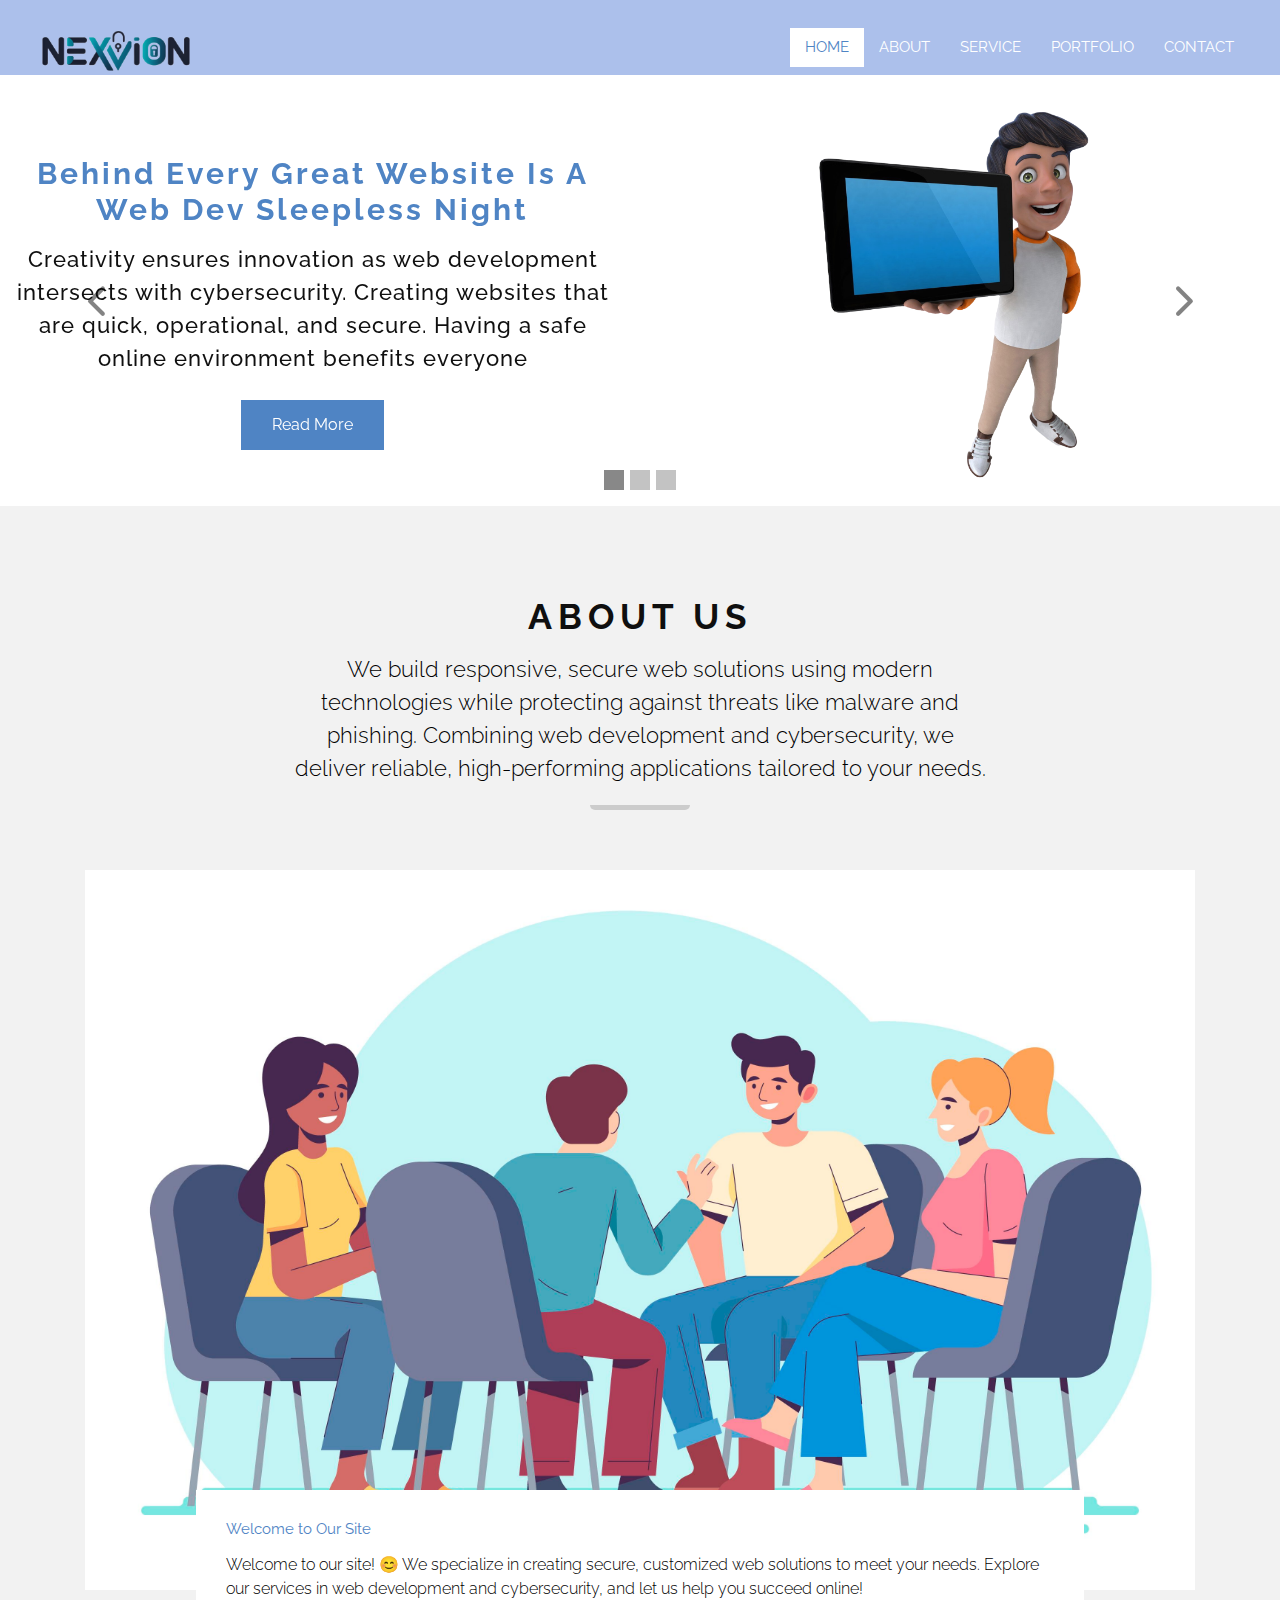
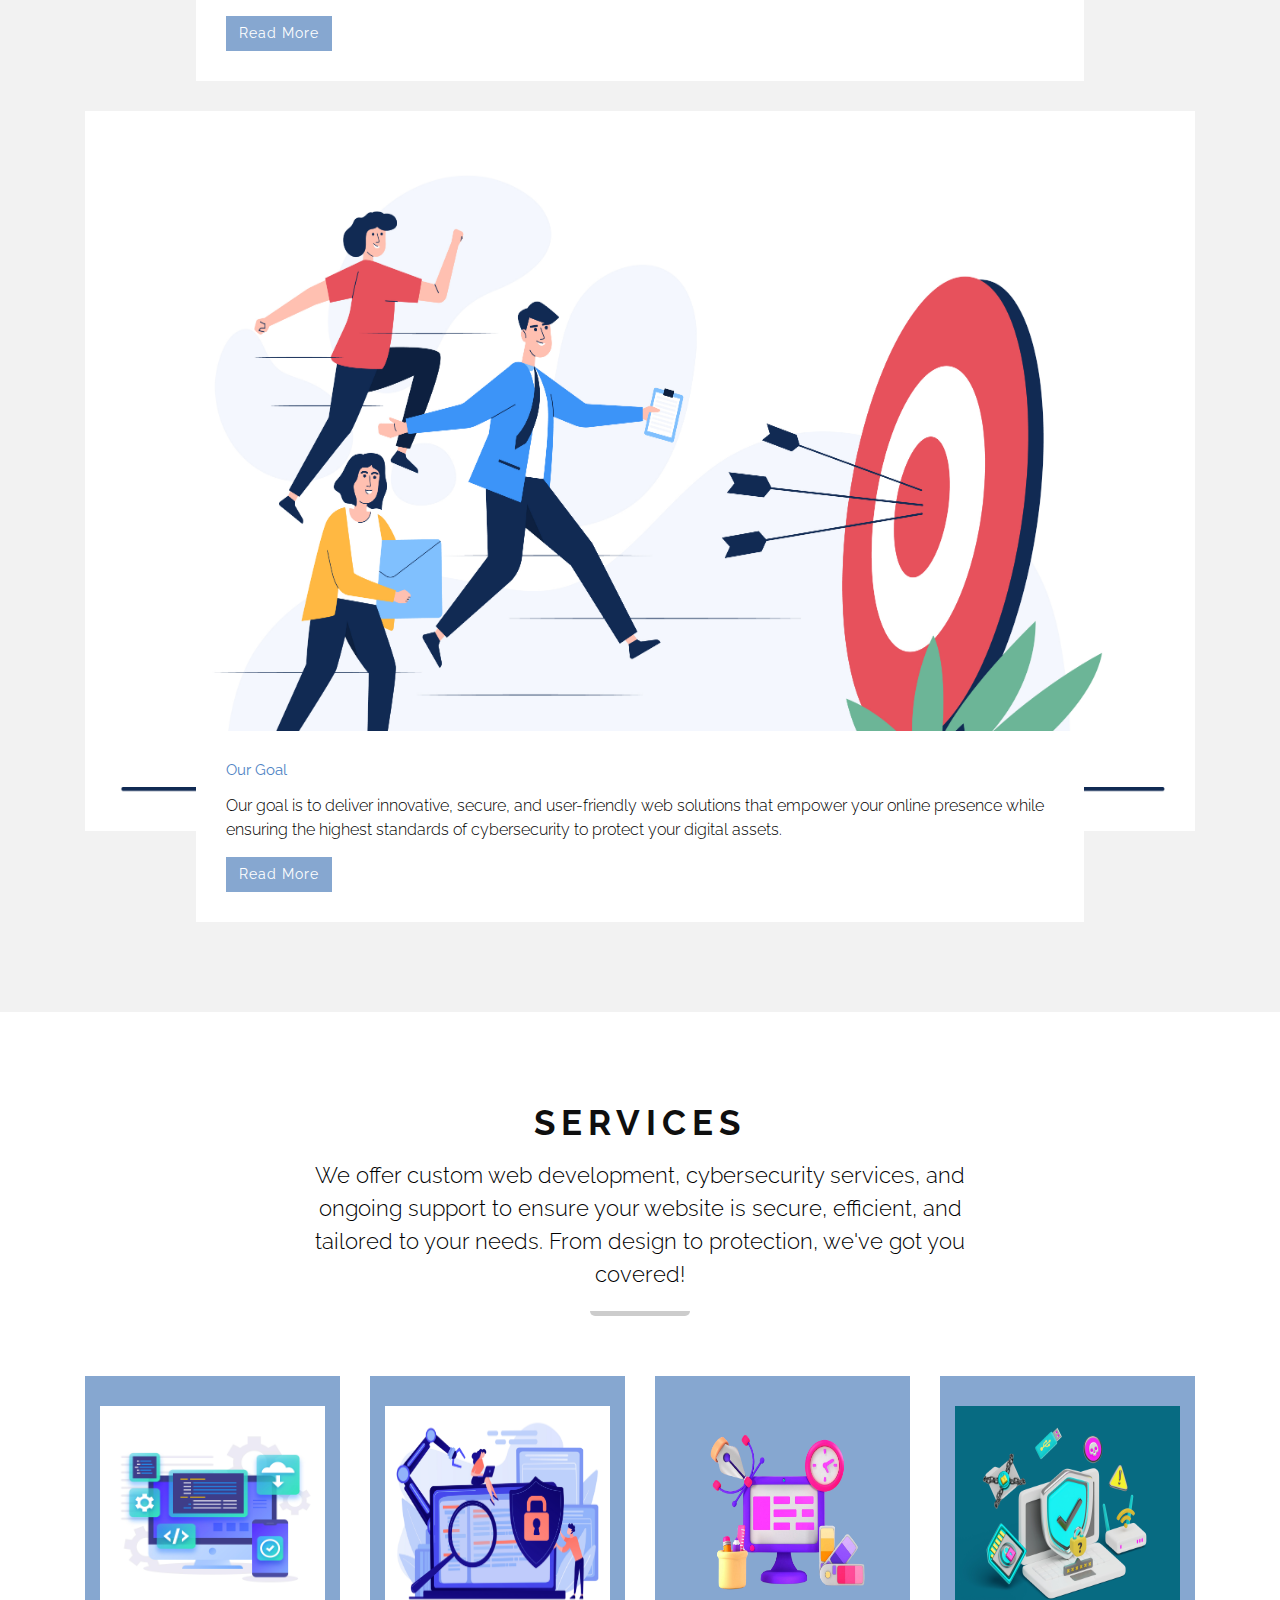
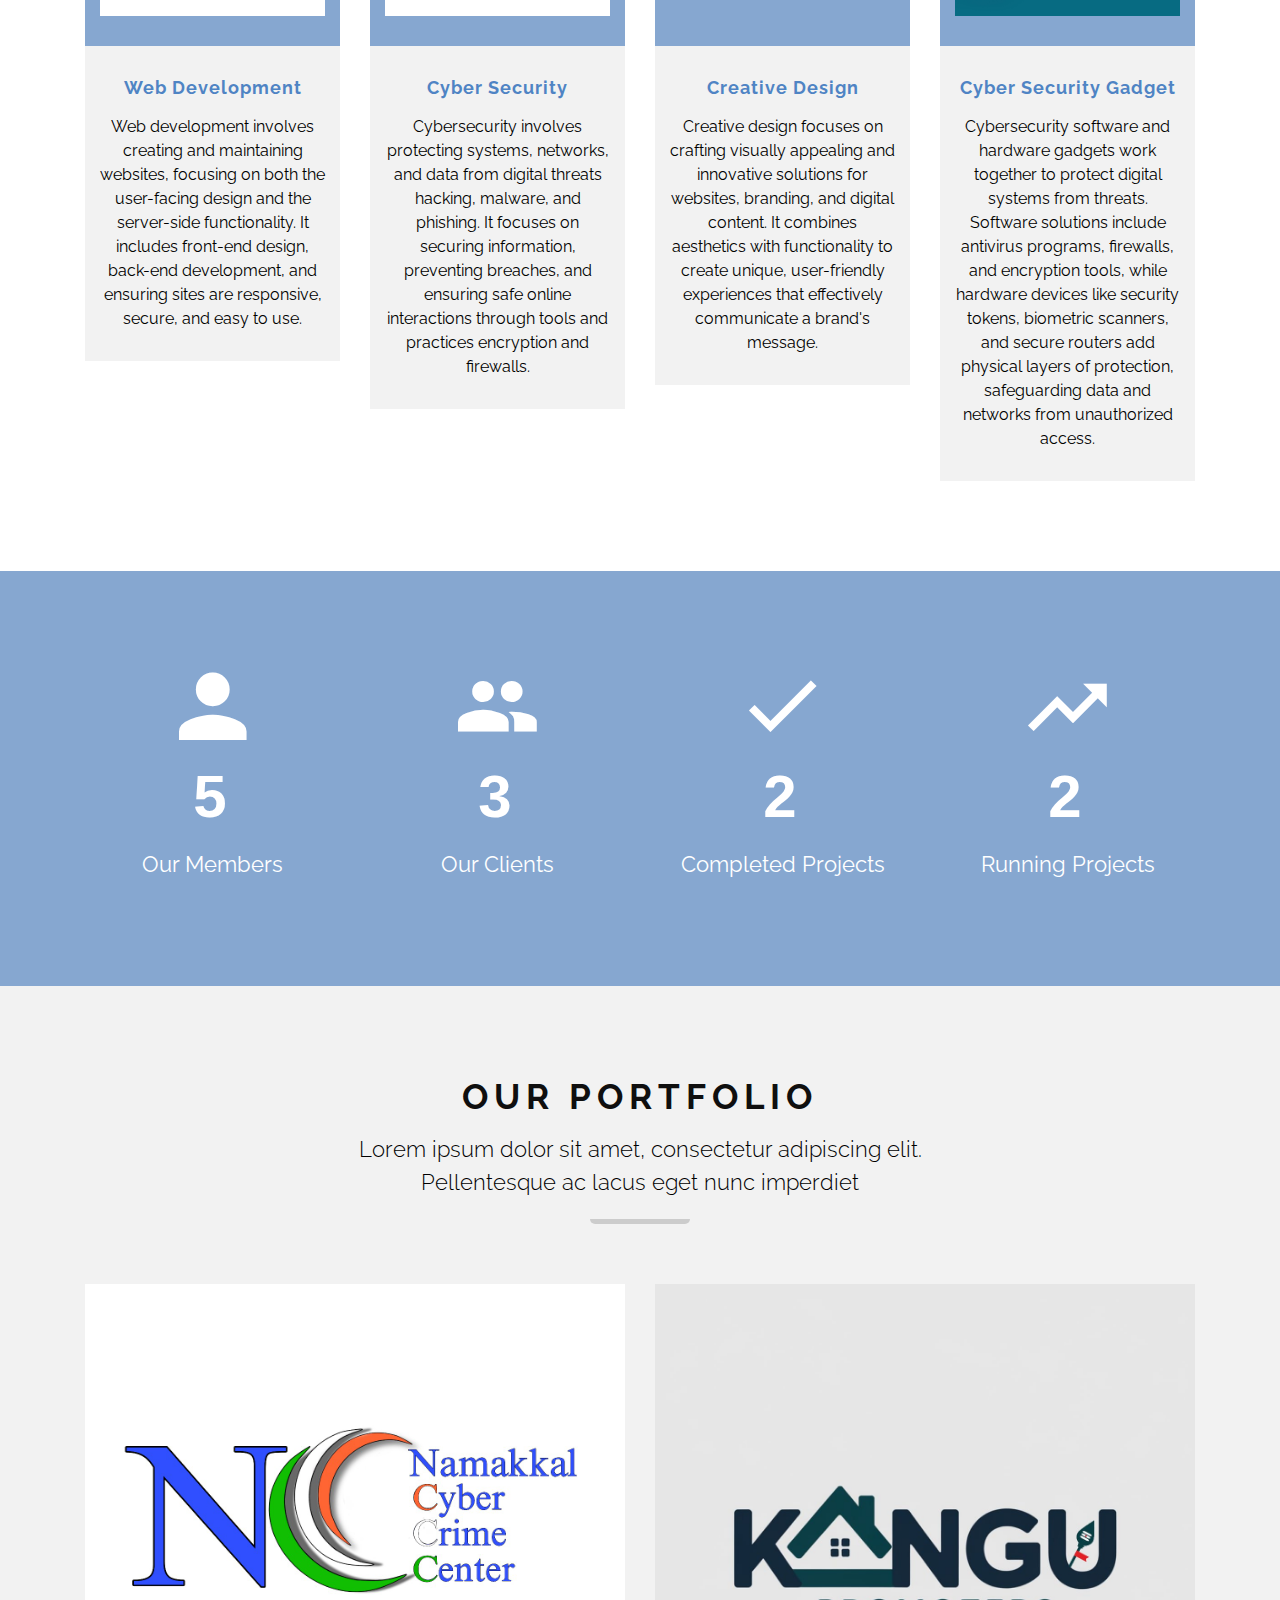
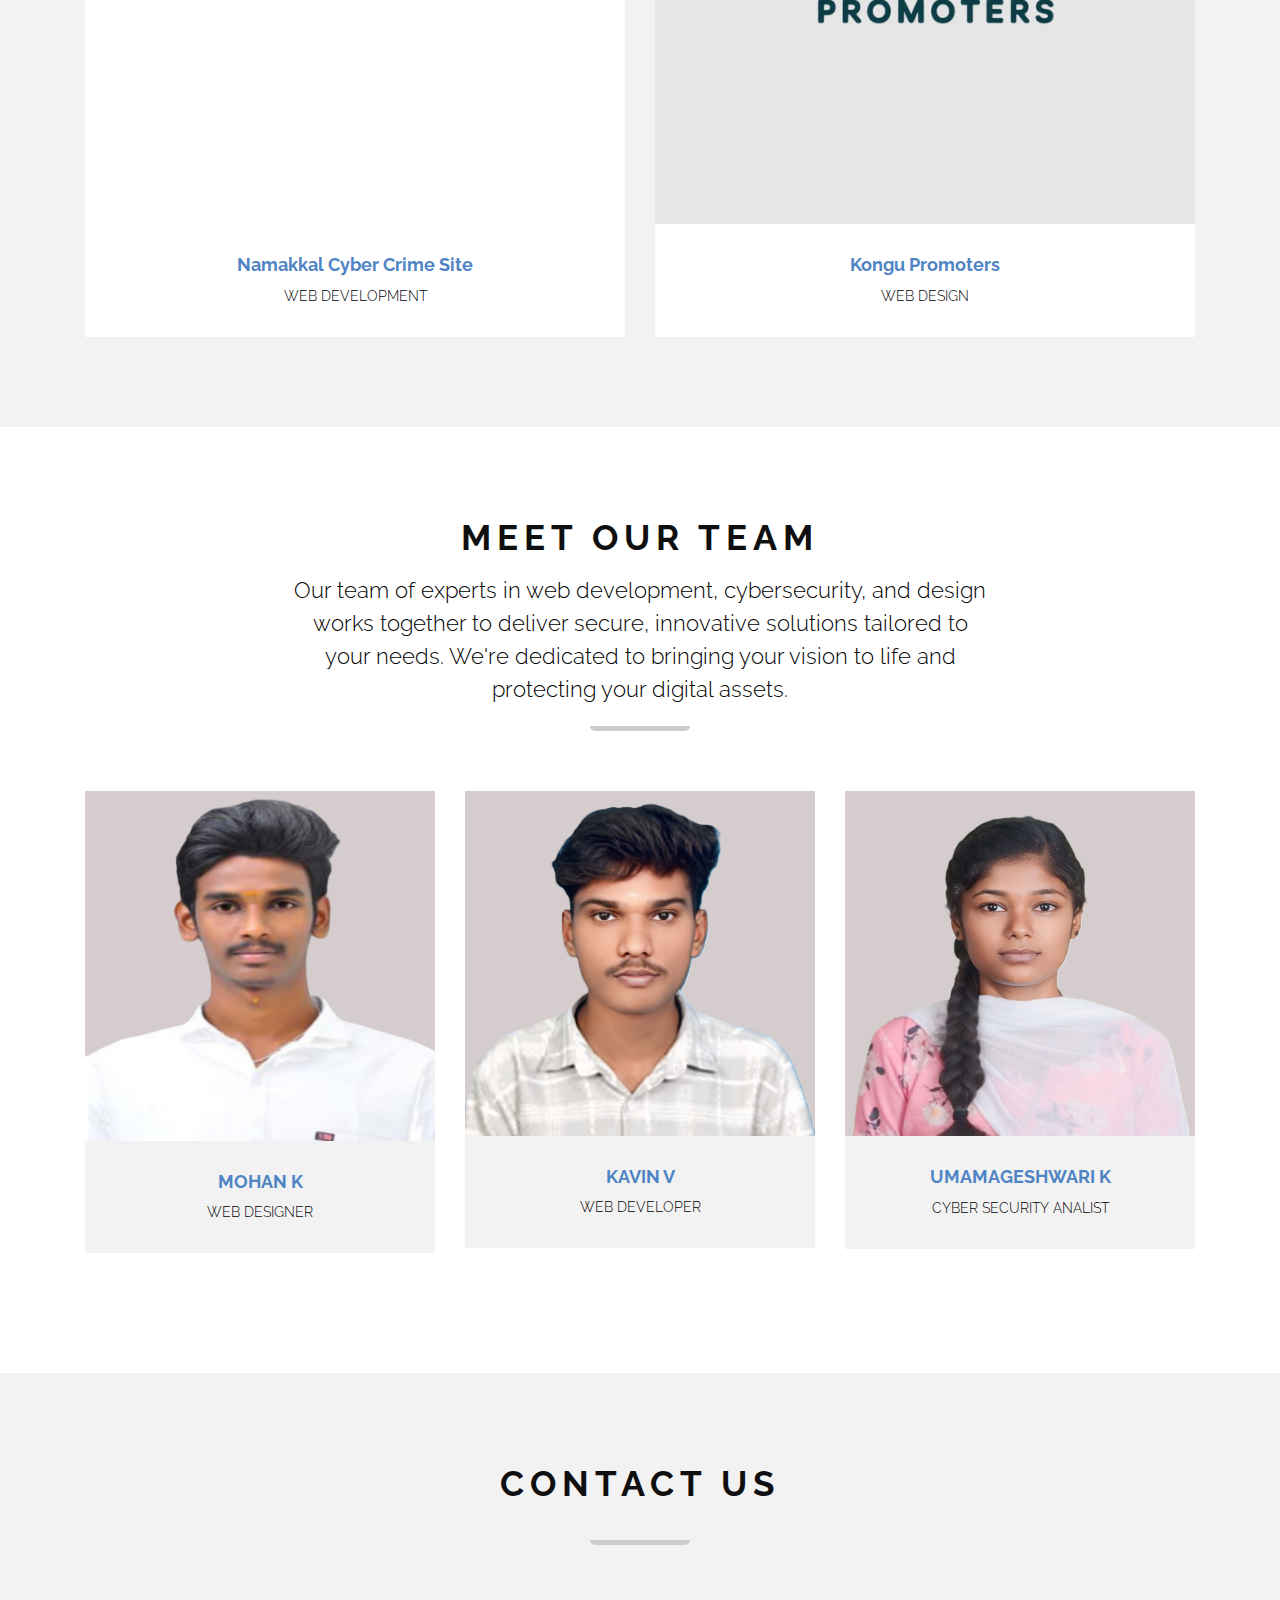
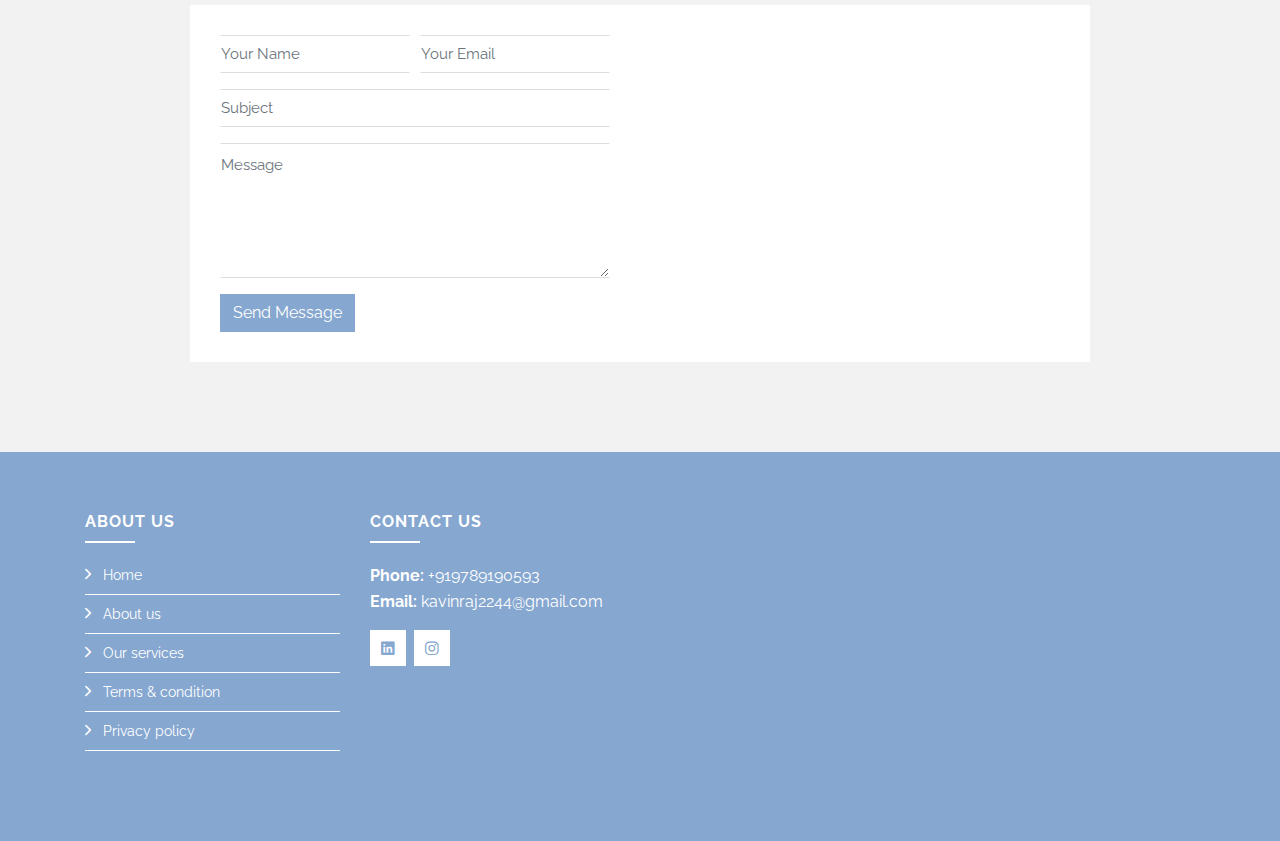
==== index.html @ dcb2911b "nexvion" ====
<!DOCTYPE html>
<html lang="en">
    <head>
        <meta charset="utf-8">
        <title>Nexvion company website</title>
        <meta content="width=device-width, initial-scale=1.0" name="viewport">
        <meta content="Nexvion company website" name="keywords">
        <meta content="Nexvion company website" name="description">

        <!-- Favicon -->
        <link href="img/web img1.png" rel="icon">

        <!-- Google Font -->
        <link href="https://fonts.googleapis.com/css?family=Raleway:200,300,400,500,600,700,800,900&display=swap" rel="stylesheet"> 

        <!-- Libraries CSS -->
        <link href="lib/bootstrap/css/bootstrap.min.css" rel="stylesheet">
        <link href="lib/ionicons/css/ionicons.min.css" rel="stylesheet">
        <link href="lib/owlcarousel/assets/owl.carousel.min.css" rel="stylesheet">
        <link href="lib/lightbox/css/lightbox.min.css" rel="stylesheet">

        <!-- Main Stylesheet -->
        <link href="css/style.css" rel="stylesheet">
    </head>

    <body>
        <!-- Nav Start -->
        <div id="nav">
            <div class="container-fluid">
                <nav class="navbar navbar-expand-md bg-navbar-dark">
                    <a href="index.html" class="navbar-brand">
                        <img src="./img/Nexvion logo (2).png" alt="Logo">
                    </a>
                    <button type="button" class="navbar-toggler" data-toggle="collapse" data-target="#navbarCollapse">
                        <span class="navbar-toggler-icon"></span>
                    </button>

                    <div class="collapse navbar-collapse justify-content-between" id="navbarCollapse">
                        <div class="navbar-nav ml-auto">
                            <a href="index.html" class="nav-item nav-link active">Home</a>
                            <a href="about.html" class="nav-item nav-link">About</a>
                            <a href="service.html" class="nav-item nav-link">Service</a>
                            <a href="portfolio.html" class="nav-item nav-link">Portfolio</a>
                            <!-- <a href="pricing.html" class="nav-item nav-link">Pricing</a> -->
                            <!-- <div class="nav-item dropdown">
                                <a href="#" class="nav-link dropdown-toggle" data-toggle="dropdown">Pages</a>
                                <div class="dropdown-menu">
                                    <a href="skill.html" class="dropdown-item">Skills</a>
                                    <a href="team.html" class="dropdown-item">Team Members</a>
                                    <a href="review.html" class="dropdown-item">Reviews</a>
                                    <a href="client.html" class="dropdown-item">Clients</a>
                                    <a href="single.html" class="dropdown-item">Single Page</a>
                                </div>
                            </div> -->
                            <a href="contact.html" class="nav-item nav-link">Contact</a>
                        </div>
                    </div>
                </nav>
            </div>
        </div>
        <!-- Nav End -->

        <!-- Header Start-->
        <div class="header">
            <div id="header-slider" class="carousel slide" data-ride="carousel">
                <!-- Indicators -->
                <ul class="carousel-indicators">
                    <li data-target="#header-slider" data-slide-to="0" class="active"></li>
                    <li data-target="#header-slider" data-slide-to="1"></li>
                    <li data-target="#header-slider" data-slide-to="2"></li>
                </ul>

                <div class="carousel-inner">
                    <div class="carousel-item active">
                        <div class="row align-items-center">
                            <div class="col-md-6">
                                <div class="carousel-content">
                                    <h2>Behind every great website is a web dev sleepless night</h2>
                                    <p>
                                        Creativity ensures innovation as web development intersects with cybersecurity. Creating websites that are quick, operational, and secure. Having a safe online environment benefits everyone</p>
                                    <a class="btn" href="">Read More</a>
                                </div>
                            </div>
                            <div class="col-md-6">
                                <div class="carousel-img">
                                    <img src="img/fun-3d-cartoon-asian-teenager.png" width="52%" alt="Image">
                                </div>
                            </div>
                        </div>   
                    </div>
                    <div class="carousel-item">
                        <div class="row align-items-center">
                            <div class="col-md-6">
                                <div class="carousel-content">
                                    <h2>Every click is a choice—make it a secure one.</h2>
                                    <p>Your shield in the digital realm is cybersecurity. Ensuring the security of data, privacy, and peace of mind. Keep clever, remain protected, stay safe.</p>
                                    <a class="btn" href="">Read More</a>
                                </div>
                            </div>
                            <div class="col-md-6">
                                <div class="carousel-img">
                                    <img src="img/businessman.png" alt="Image">
                                </div>
                            </div>
                        </div>   
                    </div>
                    <div class="carousel-item">
                        <div class="row align-items-center">
                            <div class="col-md-6">
                                <div class="carousel-content">
                                    <h2>In the tech universe, hardware is the canvas, software is the art.</h2>
                                    <p>Hardware serves as the lock while software acts as the key, working together to protect your online life. Cybersecurity combines both for the best possible protection. Stay protected, stay connected, stay secure.</p>
                                    <a class="btn" href="">Read More</a>
                                </div>
                            </div>
                            <div class="col-md-6">
                                <div class="carousel-img">
                                    <img src="img/friends.jpg" alt="Images">
                                </div>
                            </div>
                        </div>   
                    </div>
                </div>

                <a class="carousel-control-prev" href="#header-slider" data-slide="prev">
                    <i class="ion-ios-arrow-back"></i>
                </a>
                <a class="carousel-control-next" href="#header-slider" data-slide="next">
                    <i class="ion-ios-arrow-forward"></i>
                </a>
            </div>
        </div>
        <!-- Header End-->

        <!-- About Start-->
        <div class="about">
            <div class="container">
                <div class="section-header">
                    <h2>About Us</h2>
                    <p>
                        We build responsive, secure web solutions using modern technologies while protecting against threats like malware and phishing. Combining web development and cybersecurity, we deliver reliable, high-performing applications tailored to your needs.
                    </p>
                </div>
                
                <div class="row align-items-center">
                    <div class="col-md-12">
                        <div class="about-img">
                            <img src="./img/welcomesite.jpg" alt="" class="img-fluid">
                        </div>
                        <div class="about-content">
                            <h2>Welcome to Our Site</h2>
                            <p>
                                Welcome to our site! 😊 We specialize in creating secure, customized web solutions to meet your needs. Explore our services in web development and cybersecurity, and let us help you succeed online!                            </p>
                            <a class="btn" href="#">Read More</a>
                        </div>
                    </div>
                </div>

                <div class="row">
                    <!-- <div class="col-md-6">
                        <div class="about-img">
                            <img src="img/about-story.jpg" alt="" class="img-fluid">
                        </div>
                        <div class="about-content">
                            <h2>Our Story</h2>
                            <p>
                                Lorem ipsum dolor sit amet, consectetur adipiscing elit. Cras condimentum rutrum ligula. Integer ac porttitor mi. In finibus vehicula aliquet. Vestibulum et velit placerat pretium lorem
                            </p>
                            <a class="btn" href="#">Read More</a>
                        </div>
                    </div> -->
                    <div class="col-md-12">
                        <div class="about-img">
                            <img src="./img/goal.jpg" alt="" class="img-fluid">
                        </div>
                        <div class="about-content">
                            <h2>Our Goal</h2>
                            <p>
                                Our goal is to deliver innovative, secure, and user-friendly web solutions that empower your online presence while ensuring the highest standards of cybersecurity to protect your digital assets.                            </p>
                            <a class="btn" href="#">Read More</a>
                        </div>
                    </div>
                </div>
            </div>
        </div>
        <!-- About End -->

        <!-- Service Start -->
        <div class="service">
            <div class="container">
                <div class="section-header">
                    <h2>Services</h2>
                    <p>
                        We offer custom web development, cybersecurity services, and ongoing support to ensure your website is secure, efficient, and tailored to your needs. From design to protection, we've got you covered!                    </p>
                </div>
                <div class="row">
                    <div class="col-sm-6 col-md-4 col-lg-3">
                        <div class="service-item">
                            <div class="service-icon">
                                <img src="./img/webdevelopment.jpg" alt="">
                            </div>
                            <div class="service-detail">
                                <h4><a href="">Web Development</a></h4>
                                <p>Web development involves creating and maintaining websites, focusing on both the user-facing design and the server-side functionality. It includes front-end design, back-end development, and ensuring sites are responsive, secure, and easy to use.
                                </p>
                            </div>
                        </div>
                    </div>
                    <div class="col-sm-6 col-md-4 col-lg-3">
                        <div class="service-item">
                            <div class="service-icon">
                                <img src="./img/cyberscurity.jpg" alt="">
                            </div>
                            <div class="service-detail">
                                <h4><a href="">Cyber Security</a></h4>
                                <p>Cybersecurity involves protecting systems, networks, and data from digital threats hacking, malware, and phishing. It focuses on securing information, preventing breaches, and ensuring safe online interactions through tools and practices encryption and firewalls.</p>
                            </div>
                        </div>
                    </div>
                    <div class="col-sm-6 col-md-4 col-lg-3">
                        <div class="service-item">
                            <div class="service-icon">
                                <img src="./img/creative designe.png" alt="">
                            </div>
                            <div class="service-detail">
                                <h4><a href="">Creative Design</a></h4>
                                <p>Creative design focuses on crafting visually appealing and innovative solutions for websites, branding, and digital content. It combines aesthetics with functionality to create unique, user-friendly experiences that effectively communicate a brand's message.</p>
                            </div>
                        </div>
                    </div>
                    <div class="col-sm-6 col-md-4 col-lg-3">
                        <div class="service-item">
                            <div class="service-icon">
                                <img src="./img/gadgets.jpg" alt="">
                            </div>
                            <div class="service-detail">
                                <h4><a href="">Cyber Security Gadget</a></h4>
                                <p>Cybersecurity software and hardware gadgets work together to protect digital systems from threats. Software solutions include antivirus programs, firewalls, and encryption tools, while hardware devices like security tokens, biometric scanners, and secure routers add physical layers of protection, safeguarding data and networks from unauthorized access.</p>
                            </div>
                        </div>
                    </div>
                    <!-- <div class="col-sm-6 col-md-4 col-lg-3">
                        <div class="service-item">
                            <div class="service-icon">
                                <i class="ion-ios-desktop"></i>
                            </div>
                            <div class="service-detail">
                                <h4><a href="">Web Design</a></h4>
                                <p>Lorem ipsum dolor sit amet, consectetur adipisicing elit. Praesentium.</p>
                            </div>
                        </div>
                    </div>
                    <div class="col-sm-6 col-md-4 col-lg-3">
                        <div class="service-item">
                            <div class="service-icon">
                                <i class="ion-ios-laptop"></i>
                            </div>
                            <div class="service-detail">
                                <h4><a href="">Web Development</a></h4>
                                <p>Lorem ipsum dolor sit amet, consectetur adipisicing elit. Praesentium.</p>
                            </div>
                        </div>
                    </div>
                    <div class="col-sm-6 col-md-4 col-lg-3">
                        <div class="service-item">
                            <div class="service-icon">
                                <i class="ion-ios-tablet-portrait"></i>
                            </div>
                            <div class="service-detail">
                                <h4><a href="">App Design</a></h4>
                                <p>Lorem ipsum dolor sit amet, consectetur adipisicing elit. Praesentium.</p>
                            </div>
                        </div>
                    </div>
                    <div class="col-sm-6 col-md-4 col-lg-3">
                        <div class="service-item">
                            <div class="service-icon">
                                <i class="ion-ios-phone-portrait"></i>
                            </div>
                            <div class="service-detail">
                                <h4><a href="">App Development</a></h4>
                                <p>Lorem ipsum dolor sit amet, consectetur adipisicing elit. Praesentium.</p>
                            </div>
                        </div>
                    </div> -->
                </div>
            </div>
        </div>
        <!-- Service End -->

        <!-- Call To Action Start -->
        <!-- <div class="call-to-action">
            <div class="container text-center">
                <div class="section-header">
                    <h2>Call to Action</h2>
                    <p>
                        Lorem ipsum dolor sit amet, consectetur adipiscing elit. Pellentesque ac lacus eget nunc imperdiet 
                    </p>
                </div>
                <a class="btn" href="#">Call To Action</a>
            </div>
        </div> -->
        <!-- Call To Action End -->

        <!--Pricing start-->
        <!-- <div class="pricing">
            <div class="container">
                <div class="section-header">
                    <h2>Our Pricing</h2>
                    <p>
                        Pellentesque habitant morbi tristique senectus et netus et malesuada fames ac turpis egestas 
                    </p>
                </div>
                <div class="row">
                    <div class="col-md-4">
                        <div class="price-content">
                            <div class="price-plan">
                                <i class="ion-md-home"></i>
                                <p class="price-title">Silver</p>
                                <h2 class="price-amount"><span>$</span>9<span>.99</span><span> / m</span></h2>
                            </div>
                            <ul class="price-details">
                                <li><i class="ion-md-checkmark"></i><strong>HTML5</strong> and <strong>CSS3</strong></li>
                                <li><i class="ion-md-checkmark"></i><strong>Bootstrap 4</strong></li>
                                <li><i class="ion-md-checkmark"></i><strong>Well-commented</strong> code</li>
                                <li><i class="ion-md-close"></i><strong>IonIcons</strong> integrated</li>
                                <li><i class="ion-md-close"></i>Free <strong>Google Font</strong> integrated</li>
                                <li><i class="ion-md-close"></i><strong>Responsive</strong> design</li>
                            </ul>
                            <a href="#" class="btn mian-btn price-btn">Buy Now</a>
                        </div>
                    </div>
                    <div class="col-md-4">
                        <div class="price-content features-price">
                            <div class="price-plan">
                                <i class="ion-md-star"></i>
                                <p class="price-title">Gold</p>
                                <h2 class="price-amount"><span>$</span>19<span>.99</span><span> / m</span></h2>
                            </div>
                            <ul class="price-details">
                                <li><i class="ion-md-checkmark"></i><strong>HTML5</strong> and <strong>CSS3</strong></li>
                                <li><i class="ion-md-checkmark"></i><strong>Bootstrap 4</strong></li>
                                <li><i class="ion-md-checkmark"></i><strong>Well-commented</strong> code</li>
                                <li><i class="ion-md-checkmark"></i><strong>IonIcons</strong> integrated</li>
                                <li><i class="ion-md-checkmark"></i>Free <strong>Google Font</strong> integrated</li>
                                <li><i class="ion-md-close"></i><strong>Responsive</strong> design</li>
                            </ul>
                            <a href="#" class="btn mian-btn price-btn features-price-btn">Buy Now</a>
                        </div>
                    </div>
                    <div class="col-md-4">
                        <div class="price-content">
                            <div class="price-plan">
                                <i class="ion-md-gift"></i>
                                <p class="price-title">Platinum</p>
                                <h2 class="price-amount"><span>$</span>29<span>.99</span><span> / m</span></h2>
                            </div>
                            <ul class="price-details">
                                <li><i class="ion-md-checkmark"></i><strong>HTML5</strong> and <strong>CSS3</strong></li>
                                <li><i class="ion-md-checkmark"></i><strong>Bootstrap 4</strong></li>
                                <li><i class="ion-md-checkmark"></i><strong>Well-commented</strong> code</li>
                                <li><i class="ion-md-checkmark"></i><strong>IonIcons</strong> integrated</li>
                                <li><i class="ion-md-checkmark"></i>Free <strong>Google Font</strong> integrated</li>
                                <li><i class="ion-md-checkmark"></i><strong>Responsive</strong> design</li>
                            </ul>
                            <a href="#" class="btn mian-btn price-btn">Buy Now</a>
                        </div>
                    </div>
                </div>
            </div>
        </div> -->
        <!--Pricing End-->

        <!-- Skills Start-->
        <!-- <div class="skills">
            <div class="container">
                <div class="section-header">
                    <h2>Our Skills</h2>
                    <p>
                        Lorem ipsum dolor sit amet, consectetur adipiscing elit. Pellentesque ac lacus eget nunc imperdiet 
                    </p>
                </div>

                <div class="row">
                    <div class="col-md-6">
                        <div class="skill-item">
                            <h3>Front End Skills</h3>
                            <div class="skill-name">
                                <p>HTML</p><p>85%</p>
                            </div>
                            <div class="progress">
                                <div class="progress-bar" role="progressbar" aria-valuenow="85" aria-valuemin="0" aria-valuemax="100"></div>
                            </div>
                            
                            <div class="skill-name">
                                <p>CSS</p><p>95%</p>
                            </div>
                            <div class="progress">
                                <div class="progress-bar" role="progressbar" aria-valuenow="95" aria-valuemin="0" aria-valuemax="100"></div>
                            </div>
                            
                            <div class="skill-name">
                                <p>jQuery</p><p>80%</p>
                            </div>
                            <div class="progress">
                                <div class="progress-bar" role="progressbar" aria-valuenow="80" aria-valuemin="0" aria-valuemax="100"></div>
                            </div>
                        </div>
                    </div>
                    <div class="col-md-6">
                        <div class="skill-item">
                            <h3>Back End Skills</h3>
                            <div class="skill-name">
                                <p>PHP</p><p>90%</p>
                            </div>
                            <div class="progress">
                                <div class="progress-bar" role="progressbar" aria-valuenow="90" aria-valuemin="0" aria-valuemax="100"></div>
                            </div>
                            
                            <div class="skill-name">
                                <p>Laravel</p><p>85%</p>
                            </div>
                            <div class="progress">
                                <div class="progress-bar" role="progressbar" aria-valuenow="85" aria-valuemin="0" aria-valuemax="100"></div>
                            </div>
                            
                            <div class="skill-name">
                                <p>MySQL</p><p>95%</p>
                            </div>
                            <div class="progress">
                                <div class="progress-bar" role="progressbar" aria-valuenow="95" aria-valuemin="0" aria-valuemax="100"></div>
                            </div>
                        </div>
                    </div>
                </div>
            </div>
        </div> -->
        <!-- Skills End-->
        
        
        <!-- Counters Start-->
        <div class="counters">
            <div class="container">
                <div class="row">
                    <div class="col-lg-3 col-6 text-center">
                        <i class="ion-md-person"></i>
                        <h2 data-toggle="counter-up">5</h2>
                        <p>Our Members</p>
                    </div>

                    <div class="col-lg-3 col-6 text-center">
                        <i class="ion-md-people"></i>
                        <h2 data-toggle="counter-up">3</h2>
                        <p>Our Clients</p>
                    </div>

                    <div class="col-lg-3 col-6 text-center">
                        <i class="ion-md-checkmark"></i>
                        <h2 data-toggle="counter-up">2</h2>
                        <p>Completed Projects</p>
                    </div>

                    <div class="col-lg-3 col-6 text-center">
                        <i class="ion-md-trending-up"></i>
                        <h2 data-toggle="counter-up">2</h2>
                        <p>Running Projects</p>
                    </div>
                </div>
            </div>
        </div>
        <!-- Counters End-->

        <!-- Portfolio Start -->
        <div class="portfolio">
            <div class="container">
                <div class="section-header">
                    <h2>Our Portfolio</h2>
                    <p>
                        Lorem ipsum dolor sit amet, consectetur adipiscing elit. Pellentesque ac lacus eget nunc imperdiet 
                    </p>
                </div>

                <div class="row portfolio-container">
                    <div class="col-lg-6 col-md-6 portfolio-item">
                        <div class="portfolio-img">
                            <img src="img/nccclogo.jpeg" class="img-fluid" alt="Portfolio">
                            <a href="img/nccclogo.jpeg" data-lightbox="portfolio" data-title="Lorem ipsum dolor" class="link-preview" title="Preview"><i class="ion-md-eye"></i></a>
                            <a href="" class="link-details" title="More Details"><i class="ion-md-open"></i></a>
                        </div>

                        <div class="portfolio-info">
                            <h3>Namakkal Cyber Crime Site</h3>
                            <p>Web Development</p>
                        </div>
                    </div>

                    <div class="col-lg-6 col-md-6 portfolio-item">
                        <div class="portfolio-img">
                            <img src="img/kplogo.jpeg" class="img-fluid" alt="Portfolio">
                            <a href="img/kplogo.jpeg" class="link-preview" data-lightbox="portfolio" data-title="Nulla ullamcorper pharetra" title="Preview"><i class="ion-md-eye"></i></a>
                            <a href="" class="link-details" title="More Details"><i class="ion-md-open"></i></a>
                        </div>

                        <div class="portfolio-info">
                            <h3>Kongu Promoters</h3>
                            <p>Web Design</p>
                        </div>
                    </div>

                    <!-- <div class="col-lg-4 col-md-6 portfolio-item">
                        <div class="portfolio-img">
                            <img src="img/portfolio-3.jpg" class="img-fluid" alt="Portfolio">
                            <a href="img/portfolio-3.jpg" class="link-preview" data-lightbox="portfolio" data-title="Phasellus eget dictum" title="Preview"><i class="ion-md-eye"></i></a>
                            <a href="" class="link-details" title="More Details"><i class="ion-md-open"></i></a>
                        </div>

                        <div class="portfolio-info">
                            <h3>Phasellus eget dictum</h3>
                            <p>App Design</p>
                        </div>
                    </div>

                    <div class="col-lg-4 col-md-6 portfolio-item">
                        <div class="portfolio-img">
                            <img src="img/portfolio-4.jpg" class="img-fluid" alt="Portfolio">
                            <a href="img/portfolio-4.jpg" data-lightbox="portfolio" data-title="Lorem ipsum dolor" class="link-preview" title="Preview"><i class="ion-md-eye"></i></a>
                            <a href="" class="link-details" title="More Details"><i class="ion-md-open"></i></a>
                        </div>

                        <div class="portfolio-info">
                            <h3>Donec mattis vestibulum</h3>
                            <p>App Development</p>
                        </div>
                    </div>

                    <div class="col-lg-4 col-md-6 portfolio-item">
                        <div class="portfolio-img">
                            <img src="img/portfolio-5.jpg" class="img-fluid" alt="Portfolio">
                            <a href="img/portfolio-5.jpg" class="link-preview" data-lightbox="portfolio" data-title="Nulla ullamcorper pharetra" title="Preview"><i class="ion-md-eye"></i></a>
                            <a href="" class="link-details" title="More Details"><i class="ion-md-open"></i></a>
                        </div>

                        <div class="portfolio-info">
                            <h3>Pellentesque ullamcorper</h3>
                            <p>Web Design</p>
                        </div>
                    </div>

                    <div class="col-lg-4 col-md-6 portfolio-item">
                        <div class="portfolio-img">
                            <img src="img/portfolio-6.jpg" class="img-fluid" alt="Portfolio">
                            <a href="img/portfolio-6.jpg" class="link-preview" data-lightbox="portfolio" data-title="Phasellus eget dictum" title="Preview"><i class="ion-md-eye"></i></a>
                            <a href="" class="link-details" title="More Details"><i class="ion-md-open"></i></a>
                        </div>

                        <div class="portfolio-info">
                            <h3>Sed pretium sapien</h3>
                            <p>Web Development</p>
                        </div>
                    </div> -->
                </div>
            </div>
        </div>
        <!-- Portfolio End -->
        
        <!-- Team Start -->
        <div class="team">
            <div class="container">
                <div class="section-header">
                    <h2>Meet our team</h2>
                    <p>
                        Our team of experts in web development, cybersecurity, and design works together to deliver secure, innovative solutions tailored to your needs. We're dedicated to bringing your vision to life and protecting your digital assets.                    </p>
                </div>

                <div class="row">
                    <div class="col-lg-4 col-sm-6 team-item">
                        <div class="team-img">
                            <img src="img/mphoto.jpeg" class="img-fluid" alt="Team Member">
                            <div class="team-social">
                                <!-- <a href="https://freewebsitecode.com/"><i class="ion-logo-twitter"></i></a> -->
                                <!-- <a href="https://facebook.com/freewebsitecode/"><i class="ion-logo-facebook"></i></a> -->
                                <a href="https://www.linkedin.com/in/mohan-k-a33111292?utm_source=share&utm_campaign=share_via&utm_content=profile&utm_medium=android_app"><i class="ion-logo-linkedin"></i></a>
                                <a href="https://www.instagram.com/im_.mohxn/profilecard/?igsh=M3ZjaG1vcG1xMHRl"><i class="ion-logo-instagram"></i></a>
                                <a href="https://github.com/Mohank7"><i class="ion-logo-github"></i></a>
                            </div>
                        </div>
                        <div class="team-info">
                            <h3>MOHAN K</h3>
                            <p>Web Designer</p>
                        </div>
                    </div>
                    
                    <div class="col-lg-4 col-sm-6 team-item">
                        <div class="team-img">
                            <img src="img/kavinphoto.jpg" class="img-fluid" alt="Team Member">
                            <div class="team-social">
                                <!-- <a href="https://freewebsitecode.com/"><i class="ion-logo-twitter"></i></a> -->
                                <!-- <a href="https://facebook.com/freewebsitecode/"><i class="ion-logo-facebook"></i></a> -->
                                <a href="https://www.linkedin.com/in/kavin-v-b2015a283?utm_source=share&utm_campaign=share_via&utm_content=profile&utm_medium=android_app"><i class="ion-logo-linkedin"></i></a>
                                <a href="https://www.instagram.com/mr_c.r.i.m.n.a.l_/profilecard/?igsh=MWhzZDQ1YXRjMmV2NQ=="><i class="ion-logo-instagram"></i></a>
                                <a href="https://github.com/Kavin-VV"><i class="ion-logo-github"></i></a>
                            </div>
                        </div>
                        <div class="team-info">
                            <h3>KAVIN V</h3>
                            <p>Web Developer</p>
                        </div>
                    </div>
                    
                    <div class="col-lg-4 col-sm-6 team-item">
                        <div class="team-img">
                            <img src="img/umaphoto.jpg" class="img-fluid" alt="Team Member">
                            <div class="team-social">
                                <!-- <a href="https://freewebsitecode.com/"><i class="ion-logo-twitter"></i></a> -->
                                <!-- <a href="https://facebook.com/freewebsitecode/"><i class="ion-logo-facebook"></i></a> -->
                                <a href="https://www.linkedin.com/in/umamageshwari-k-477319261?utm_source=share&utm_campaign=share_via&utm_content=profile&utm_medium=android_app"><i class="ion-logo-linkedin"></i></a>
                                <a href="https://www.instagram.com/"><i class="ion-logo-instagram"></i></a>
                                <a href="https://github.com/Uma032005"><i class="ion-logo-github"></i></a>
                            </div>
                        </div>
                        <div class="team-info">
                            <h3>UMAMAGESHWARI K</h3>
                            <p>Cyber Security Analist</p>
                        </div>
                    </div>
                    
                    <!-- <div class="col-lg-3 col-sm-6 team-item">
                        <div class="team-img">
                            <img src="img/team-4.jpg" class="img-fluid" alt="Team Member">
                            <div class="team-social">
                                <a href="https://freewebsitecode.com/"><i class="ion-logo-twitter"></i></a>
                                <a href="https://facebook.com/freewebsitecode/"><i class="ion-logo-facebook"></i></a>
                                <a href="https://freewebsitecode.com/"><i class="ion-logo-linkedin"></i></a>
                                <a href="https://freewebsitecode.com/"><i class="ion-logo-instagram"></i></a>
                                <a href="https://www.youtube.com/channel/UC9HlQRmKgG3jeVD_fBxj1Pw/videos"><i class="ion-logo-youtube"></i></a>
                            </div>
                        </div>
                        <div class="team-info">
                            <h3>Ava M. Proctor</h3>
                            <p>Apps Developer</p>
                        </div>
                    </div> -->
                </div>
            </div>
        </div>
        <!-- Team End -->

        <!-- Testimonials Start -->
        <!-- <div class="testimonials">
            <div class="container">
                <div class="section-header">
                    <h2>Reviews</h2>
                    <p>
                        Lorem ipsum dolor sit amet, consectetur adipiscing elit. Pellentesque ac lacus eget nunc imperdiet 
                    </p>
                </div>

                <div class="owl-carousel testimonials-carousel">
                    <div class="testimonial-item row align-items-center">
                        <div class="testimonial-img">
                            <img src="img/testimonial-1.jpg" alt="Testimonial image">
                        </div>
                        <div class="testimonial-text">
                            <h3>Anna M. Brzezinski</h3>
                            <h4>businesswoman</h4>
                            <p>
                                Lorem ipsum dolor sit amet consectetur adipiscing elit. Maecenas dictum vel
                            </p>
                        </div>
                    </div>
                    <div class="testimonial-item row align-items-center">
                        <div class="testimonial-img">
                            <img src="img/testimonial-2.jpg" alt="Testimonial image">
                        </div>
                        <div class="testimonial-text">
                            <h3>Shirley H. Lee</h3>
                            <h4>businesswoman</h4>
                            <p>
                                Lorem ipsum dolor sit amet consectetur adipiscing elit. Maecenas dictum vel
                            </p>
                        </div>
                    </div>
                    <div class="testimonial-item row align-items-center">
                        <div class="testimonial-img">
                            <img src="img/testimonial-3.jpg" alt="Testimonial image">
                        </div>
                        <div class="testimonial-text">
                            <h3>Kerry E. Thomas</h3>
                            <h4>businesswoman</h4>
                            <p>
                                Lorem ipsum dolor sit amet consectetur adipiscing elit. Maecenas dictum vel
                            </p>
                        </div>
                    </div>
                    <div class="testimonial-item row align-items-center">
                        <div class="testimonial-img">
                            <img src="img/testimonial-4.jpg" alt="Testimonial image">
                        </div>
                        <div class="testimonial-text">
                            <h3>Kerry E. Thomas</h3>
                            <h4>businesswoman</h4>
                            <p>
                                Lorem ipsum dolor sit amet consectetur adipiscing elit. Maecenas dictum vel
                            </p>
                        </div>
                    </div>
                    <div class="testimonial-item row align-items-center">
                        <div class="testimonial-img">
                            <img src="img/testimonial-5.jpg" alt="Testimonial image">
                        </div>
                        <div class="testimonial-text">
                            <h3>Kerry E. Thomas</h3>
                            <h4>businesswoman</h4>
                            <p>
                                Lorem ipsum dolor sit amet consectetur adipiscing elit. Maecenas dictum vel
                            </p>
                        </div>
                    </div>
                </div>
            </div>
        </div> -->
        <!-- Testimonials End -->
        
        <!-- Clients Start -->
        <!-- <div class="clients">
            <div class="container">
                <div class="section-header">
                    <h2>Our Clients</h2>
                    <p>
                        Lorem ipsum dolor sit amet, consectetur adipiscing elit. Pellentesque ac lacus eget nunc imperdiet  
                    </p>
                </div>

                <div class="owl-carousel clients-carousel">
                    <img src="img/client-1.jpg" alt="Client Logo">
                    <img src="img/client-2.jpg" alt="Client Logo">
                    <img src="img/client-3.jpg" alt="Client Logo">
                    <img src="img/client-4.jpg" alt="Client Logo">
                    <img src="img/client-5.jpg" alt="Client Logo">
                    <img src="img/client-6.jpg" alt="Client Logo">
                    <img src="img/client-7.jpg" alt="Client Logo">
                    <img src="img/client-8.jpg" alt="Client Logo">
                </div>

            </div>
        </div> -->
        <!-- Clients End -->

        <!-- Contact Start -->
        <div class="contact">
            <div class="container">
                <div class="section-header">
                    <h2>Contact Us</h2>
                    <p>
                        <!-- Lorem ipsum dolor sit amet, consectetur adipiscing elit. Pellentesque ac lacus eget nunc imperdiet  -->
                    </p>
                </div>

                <div class="row">
                    <div class="col-md-6">
                        <div class="form">
                            <form class="contactForm">
                                <div class="form-row">
                                    <div class="form-group col-sm-6">
                                        <input type="text" class="form-control" placeholder="Your Name" />
                                    </div>
                                    <div class="form-group col-sm-6">
                                        <input type="email" class="form-control" placeholder="Your Email" />
                                    </div>
                                </div>
                                <div class="form-group">
                                    <input type="text" class="form-control" placeholder="Subject" />
                                </div>
                                <div class="form-group">
                                    <textarea class="form-control" rows="5" placeholder="Message"></textarea>
                                </div>
                                <div><button class="btn" type="submit">Send Message</button></div>
                            </form>
                        </div>
                    </div>
                    <div class="col-md-6">
                        <div class="map">
                            <!-- <iframe src="https://www.google.com/maps/embed?pb=!1m18!1m12!1m3!1d26361250.667320687!2d-113.75533773453304!3d36.24128894212527!2m3!1f0!2f0!3f0!3m2!1i1024!2i768!4f13.1!3m3!1m2!1s0x54eab584e432360b%3A0x1c3bb99243deb742!2sUnited%20States!5e0!3m2!1sen!2sbd!4v1574923227698!5m2!1sen!2sbd" frameborder="0" style="border:0;" allowfullscreen=""></iframe> -->
                        </div>
                    </div>
                </div>
            </div>
        </div>
        <!-- Contact End -->

        <!-- Footer Start -->
        <div class="footer">
            <div class="footer-top">
                <div class="container">
                    <div class="row">
                        <div class="col-lg-3 col-md-6 footer-links">
                            <h4>About Us</h4>
                            <ul>
                                <li><i class="ion-ios-arrow-forward"></i> <a href="#">Home</a></li>
                                <li><i class="ion-ios-arrow-forward"></i> <a href="#">About us</a></li>
                                <li><i class="ion-ios-arrow-forward"></i> <a href="#">Our services</a></li>
                                <li><i class="ion-ios-arrow-forward"></i> <a href="#">Terms & condition</a></li>
                                <li><i class="ion-ios-arrow-forward"></i> <a href="#">Privacy policy</a></li>
                            </ul>
                        </div>

                        <!--<div class="col-lg-3 col-md-6 footer-links">
                            <h4>Useful Links</h4>
                            <ul>
                                <li><i class="ion-ios-arrow-forward"></i> <a href="#">Lorem ipsum</a></li>
                                <li><i class="ion-ios-arrow-forward"></i> <a href="#">Pellentesque</a></li>
                                <li><i class="ion-ios-arrow-forward"></i> <a href="#">Suspendisse egestas</a></li>
                                <li><i class="ion-ios-arrow-forward"></i> <a href="#">Nulla tristique</a></li>
                                <li><i class="ion-ios-arrow-forward"></i> <a href="#">Phasellus leo</a></li>
                            </ul>
                        </div>-->

                        <div class="col-lg-3 col-md-6 footer-contact">
                            <h4>Contact Us</h4>
                            <p>
                                <strong>Phone:</strong> +919789190593<br>
                                <strong>Email:</strong> kavinraj2244@gmail.com<br>
                            </p>

                            <div class="social-links">
                               <!-- <a href="https://freewebsitecode.com/"><i class="ion-logo-twitter"></i></a>-->
                               <!-- <a href="https://facebook.com/freewebsitecode/"><i class="ion-logo-facebook"></i></a>-->
                                <a href="https://freewebsitecode.com/"><i class="ion-logo-linkedin"></i></a>
                                <a href="https://freewebsitecode.com/"><i class="ion-logo-instagram"></i></a>
                               <!-- <a href="https://www.youtube.com/channel/UC9HlQRmKgG3jeVD_fBxj1Pw/videos"><i class="ion-logo-youtube"></i></a>-->
                            </div>

                        </div>

                       <!-- <div class="col-lg-3 col-md-6 footer-newsletter">
                            <h4>Subscription</h4>
                            <p>Lorem Ipsum is simply dummy text of the printing and typesetting industry. Lorem Ipsum has been the industry's standard dummy text ever since the 1500s, when an unknown printer took a galley of type.</p>
                            <form action="" method="post">
                                <input type="email" name="email"><input type="submit"  value="Subscribe">
                            </form>
                        </div>

                    </div>
                </div>
            </div>

            <div class="container">
                <div class="row align-items-center">
                    <div class="col-md-6 copyright">
                        Copyright &copy; 2045 <a href="https://freewebsitecode.com/">Nexvion</a>. All Rights Reserved
                    </div>
                    <div class="col-md-6 credit">
		
                        Designed by <a href="https://freewebsitecode.com/">Nexvion</a>
                    </div>
                </div>
            </div>
        </div>
        <!-- Footer End -->

        <a href="#" class="back-to-top"><i class="ion-ios-arrow-up"></i></a>

        <!-- Libraries JS -->
        <script src="lib/jquery/jquery.min.js"></script>
        <script src="lib/jquery/jquery-migrate.min.js"></script>
        <script src="lib/bootstrap/js/bootstrap.bundle.min.js"></script>
        <script src="lib/easing/easing.min.js"></script>
        <script src="lib/waypoints/waypoints.min.js"></script>
        <script src="lib/counterup/counterup.min.js"></script>
        <script src="lib/owlcarousel/owl.carousel.min.js"></script>
        <script src="lib/lightbox/js/lightbox.min.js"></script>

        <!-- Main Javascript -->
        <script src="js/main.js"></script>

    </body>
</html>
---- css/style.css ----
/**************************************/
/************ General CSS *************/
/**************************************/
body {
    color: #bebcbc;
    font-family: 'Raleway', sans-serif;
    background: #ffffff;
}

a {
    color: #4F84C4;
    transition: 0.3s;
}

a:hover,
a:active,
a:focus {
    color: #d6d5d5;
    outline: none;
    text-decoration: none;
}

p {
    color: #000000;
    padding: 0;
    margin: 0 0 15px 0;
}

h1, h2, h3, h4, h5, h6 {
    font-weight: 700;
    color: #4F84C4;
    margin: 0 0 15px 0;
    padding: 0;
}

h4, h5, h6 {
    font-weight: 400;
}

.mt-100 {
    margin-top: 100px;
}



/**************************************/
/********** Back to Top CSS ***********/
/**************************************/
.back-to-top {
    position: fixed;
    display: none;
    background: #4F84C4;;
    color: #ffffff;
    width: 45px;
    height: 45px;
    text-align: center;
    line-height: 1;
    font-size: 44px;
    right: 15px;
    bottom: 15px;
    transition: background 0.3s;
    z-index: 9;
}

.back-to-top i {
    color: #ffffff;
}



/**************************************/
/************** Nav CSS ***************/
/**************************************/
#nav {
    position: fixed;
    top: 0;
    width: 100%;
    height: 75px;
    padding: 20px 0;
    z-index: 999;
}

#nav.nav-sticky {
    height: 70px;
    padding: 8px 0;
    box-shadow: 0 2px 5px rgba(27, 26, 26, 0.3);
    transition: all 0.3s;
}

#nav .navbar {
    height: 100%;
    background: transparent !important;
}

#nav .navbar-brand {
    padding: 0;
}

#nav .navbar-brand img {
    position: absolute;
    max-height: 60px;
    margin-top: -27px;
    transition: all .5s;
}

#nav.nav-sticky .navbar-brand img {
    position: absolute;
    max-height: 50px;
    margin-top: -25px;
    transition: all .5s;
}

#nav .nav-link,
#nav .nav-link:focus,
#nav .nav-link:hover,
#nav .nav-link.active {
    color: #ffffff;
}

#nav .nav-link:hover,
#nav .nav-link.active {
    color: #4F84C4;
    background: #ffffff;
    transition: none;
}

#nav .dropdown-menu {
    margin-top: 0;
    border: 0;
    border-radius: 0;
    background: #f8f9fa;
}

@media (min-width: 768px) {
    #nav,
    #nav .navbar {
        background: rgb(172 192 235) !important;
    }
    
    #nav a.nav-link {
        padding: 8px 15px;
        font-size: 15px;
        text-transform: uppercase;
    }
}

@media (max-width: 768px) {   
    #nav,
    #nav .navbar {
        background:#86a7d0;rgb(169, 136, 213) !important;
    }
    
    #nav a.nav-link {
        padding: 5px;
    }
    
    #nav .dropdown-menu {
        box-shadow: none;
    }
    
    #nav .container-fluid {
        padding: 0;
    }
}



/**************************************/
/************* Header CSS *************/
/**************************************/
.header {
    position: relative;
    width: 100%;
    background: #ffffff;
    margin-top: 100px;
}

.header .carousel-item {
    position: relative;
    width: 100%;
    overflow: hidden;
}

.header .carousel-img {
    text-align: center;
}

.header .carousel-img img {
    max-width: 100%;
    max-height: 100%;
}

.header .carousel-content {
    padding: 10px;
    text-align: center;
}

.header .carousel-content h2 {
    color: #4F84C4;
    font-size: 30px;
    font-weight: 700;
    letter-spacing: 3px;
    text-transform: capitalize;
}

.header .carousel-content p {
    color: #101010;
    font-size: 22px;
    font-weight: 500;
    letter-spacing: 1px;
    margin-bottom: 25px;
}

.header .carousel-content .btn {
    padding: 12px 30px;
    color: #ffffff;
    border-radius: 0;
    background: #4F84C4;
}

.header .carousel-content .btn:hover {
    background: #888888;
}

.carousel-control-next i,
.carousel-control-prev i {
    color: #080808;
    font-size: 45px;
}

.carousel-indicators li {
    width: 20px;
    height: 0px;
    background: #888888;
}



/**************************************/
/******** Section Header CSS **********/
/**************************************/
.section-header {
    position: relative;
    max-width: 700px;
    margin: 0 auto 60px auto;
    padding-bottom: 25px;
}

.section-header h2 {
    color: #0f0f0f;
    font-size: 35px;
    font-weight: 700;
    text-transform: uppercase;
    letter-spacing: 6px;
    text-align: center;
}

.section-header::after {
    content: '';
    position: absolute;
    display: inline-block;
    width: 100px;
    height: 5px;
    background: #cccccc;
    border-radius: 0 0 5px 5px;
    bottom: 0;
    left: calc(50% - 50px);
}

.section-header p {
    font-size: 22px;
    font-weight: 300;
    text-align: center;
    margin: 0;
}



/**************************************/
/********* About + Single CSS *********/
/**************************************/
.about,
.single {
    position: relative;
    padding: 90px 0 60px 0;
    background: #f2f2f2;
}

.about .col-md-12,
.about .col-md-6,
.single .col-md-12,
.single .col-md-6 {
    margin-bottom: 30px;
}

.about .about-img,
.single .single-img {
    position: relative;
    overflow: hidden;
}

.about .about-img img,
.single .single-img img {
    width: 100%;
    height: 80vh;
}

.about .about-content,
.single .single-content {
    position: relative;
    width: 80%;
    margin: -100px auto 0 auto;
    padding: 30px;
    background: #ffffff;
}

.about .about-content h2,
.single .single-content h2 {
    font-size: 15px;
    font-weight: 400;
}

.about .about-content p,
.single .single-content p {
    font-size: 16px;
    font-weight: 300;
}

.about .btn,
.single .btn {
    font-size: 14px;
    letter-spacing: 1px;
    color: #ffffff;
    background: #86a7d0;
    border-radius: 0;
}

.about .btn:hover,
.single .btn:hover {
    background: #86a7d0;
}



/**************************************/
/************ Services CSS ************/
/**************************************/
.service {
    background: #ffffff;
    padding: 90px 0 60px 0;
    text-align: center;
}

.service .service-item {
    position: relative;
    width: 100%;
    text-align: center;
    margin-bottom: 30px;
}

.service .service-icon img{
    position: relative;
    width: 100%;
    height: 30vh;
    padding: 30px 15px;
    background: #86a7d0;
}

.service .service-icon i {
    font-size: 90px;
    line-height: 0;
    color: #ffffff;
    border: #000000;
}

.service .service-detail {
    position: relative;
    width: 100%;
    padding: 30px 15px;
    background: #f2f2f2;
}

.service .service-detail h4,
.service .service-detail h4 a {
    font-size: 18px;
    font-weight: 700;
    line-height: 24px;
    letter-spacing: 1px;
    text-transform: capitalize;
}

.service .service-detail p {
    margin: 0;
}



/**************************************/
/********* Call To Action CSS *********/
/**************************************/
.call-to-action {
    position: relative;
    padding: 90px 0;
    background: #86a7d0;
}

.call-to-action .container {
    max-width: 700px;
}

.call-to-action .section-header h2 {
    color: #ffffff;
}

.call-to-action .section-header::before {
    background: #ffffff;
}

.call-to-action .section-header p {
    color: #ffffff;
}

.call-to-action .btn {
    padding: 15px 30px;
    color: #86a7d0;
    font-weight: 700;
    font-size: 18px;
    letter-spacing: 1px;
    text-transform: uppercase;
    background: #ffffff;
    border-radius: 0;
    transition: 0.3s;
}

.call-to-action .btn:hover {
    color: #ffffff;
    background: #353535;
}



/**************************************/
/************* Pricing CSS ************/
/**************************************/
.pricing {
    background: #f2f2f2;
    padding: 90px 0 60px 0;
}

.pricing .price-content {
    position: relative;
    background: #ffffff;
    text-align: center;
    margin-bottom: 30px;
}

.pricing .price-plan {
    display: block;
    background: #353535;
    margin: 0 0 30px;
    padding: 20px 0;
}

.pricing .price-plan i {
    color: #ffffff;
    font-size: 60px;
    line-height: 80px;
}

.pricing .price-title {
    display: block;
    color: #ffffff;
    font-size: 30px;
    letter-spacing: 2px;
    margin-bottom: 10px;
}

.pricing .price-amount {
    position: relative;
    font-family: 'Arial, Helvetica', sans-serif;
    color: #ffffff;
    font-size: 60px;
    font-weight: 900;
    margin: 0;
    text-transform: uppercase;
}

.pricing .price-amount span {
    color: #ffffff;
    font-size: 22px;
    font-weight: 400;
    text-transform: lowercase;
}

.pricing .price-amount span:first-child {
    position: relative;
    top: -27px;
    left: -5px;
}

.pricing .price-date {
    color: #ffffff;
    font-size: 12px;
    margin-top: 5px;
    text-transform: uppercase;
    margin-bottom:0;
}

.pricing .price-details {
    font-size: 16px;
    list-style: none;
    text-align: left;
}

.pricing .price-details li {
    padding: 5px 0;
}

.pricing .price-details li i.ion-md-checkmark {
    color: #4F84C4;
    margin-right: 8px;
}

.pricing .price-details li i.ion-md-close {
    color: #ea4335;
    margin-right: 10px;
}

.pricing .btn {
    color: #ffffff;
    padding: 10px 30px;
    text-transform: uppercase;
    border: none;
    border-radius: 0;
}

.pricing .price-btn {
    margin-top: 10px;
    margin-bottom: 30px;
    background: #353535;
    color: #ffffff;
}

.pricing .price-btn:hover {
    background: #86a7d0;
}

.pricing .features-price-btn {
    background: #86a7d0;
}

.pricing .features-price-btn:hover {
    background: #353535;
}

.pricing .features-price .price-plan {
    background: #4F84C4;
}

.pricing .features-price .price-plan p{
    color:#FFFFFF;
}

.pricing .features-price .price-plan .price-amount, 
.pricing .features-price .price-plan .price-amount span {
    color: #ffffff;
}

.pricing .features-price .price-plan .price-title {
    color:#ffffff;
}



/**************************************/
/*********** Our Skills CSS ***********/
/**************************************/
.skills {
    position: relative;
    padding: 90px 0 60px 0;
}

.skills .skill-item {
    position: relative;
    width: 100%;
    margin-bottom: 30px;
}

.skills .skill-item h3 {
    font-size: 22px;
    font-weight: 700;
    color: #666666;
    margin-bottom: 15px;
}

.skills .skill-name {
    position: relative;
    width: 100%;
}

.skills .skill-name p {
    display: inline-block;
    margin-bottom: 5px;
    font-size: 16px;
    font-weight: 400;
}

.skills .skill-name p:last-child {
    float: right;
}

.skills .progress {
    margin-bottom: 15px;
    border-radius: 0;
}

.skills .progress .progress-bar {
    background: #86a7d0;
    border-radius: 0;
}



/**************************************/
/************ Counters CSS ************/
/**************************************/
.counters {
    position: relative;
    width: 100%;
    padding: 90px 0;
    background: #86a7d0;
}

.counters i {
    display: inline-block;
    font-size: 90px;
    line-height: 0;
    color: #ffffff;
    margin-bottom: 10px;
}

.counters h2 {
    font-family: 'Arial, Helvetica', sans-serif;
    font-size: 60px;
    font-weight: 900;
    letter-spacing: 5px;
    color: #ffffff;
}

.counters p {
    font-size: 22px;
    color: #ffffff;
}



/**************************************/
/************ Portfolio CSS ***********/
/**************************************/
.portfolio {
    position: relative;
    padding: 90px 0 60px 0;
    background: #f2f2f2;
}

.portfolio .portfolio-item {
    margin-bottom: 30px;
    overflow: hidden;
}

.portfolio .portfolio-item .portfolio-img {
    position: relative;
    background: #000000;
    border: #000000;
    overflow: hidden;
    
}

.portfolio .portfolio-item .link-preview,
.portfolio .portfolio-item .link-details {
    position: absolute;
    display: inline-block;
    padding: 5px 0;
    line-height: 1;
    text-align: center;
    width: 45px;
    height: 35px;
    background: #86a7d0;
    border: 1px solid #040404;
    transition: 0.3s;
    opacity: 0;
}

.portfolio .portfolio-item .link-preview i,
.portfolio .portfolio-item .link-details i {
    font-size: 22px;
    color: #ffffff;
}

.portfolio .portfolio-item .link-preview:hover,
.portfolio .portfolio-item .link-details:hover {
    background: #ffffff;
    border: 1px solid #86a7d0;
}

.portfolio .portfolio-item .link-preview:hover i,
.portfolio .portfolio-item .link-details:hover i {
    color: #353535;
}

.portfolio .portfolio-item .link-preview {
    left: 0;
    top: calc(50% - 18px);
}

.portfolio .portfolio-item .link-details {
    right: 0;
    top: calc(50% - 18px);
}

.portfolio .portfolio-item:hover .link-preview {
    opacity: 1;
    left: calc(50% - 50px);
}

.portfolio .portfolio-item:hover .link-details {
    opacity: 1;
    right: calc(50% - 50px);
}

.portfolio .portfolio-item .portfolio-info {
    position: relative;
    width: 100%;
    padding: 30px 15px;
    text-align: center;
    background: #ffffff;
    border: #000000;
}

.portfolio .portfolio-item .portfolio-info h3 {
    font-size: 18px;
    font-weight: 700;
    margin-bottom: 10px;
}

.portfolio .portfolio-item .portfolio-info p {
    margin: 0;
    font-size: 14px;
    font-weight: 300;
    text-transform: uppercase;
}



/**************************************/
/************** Team CSS **************/
/**************************************/
.team {
    position: relative;
    padding: 90px 0;
    background: #ffffff;
}

.team .team-item {
    margin-bottom: 30px;
    overflow: hidden;
}

.team .team-item .team-img {
    position: relative;
    background: #000000;
    overflow: hidden;
    
}

.team .team-item .team-social {
    position: absolute;
    display: block;
    text-align: center;
    width: 100%;
    height: 35px;
    top: 0;
    left: 0;
    transition: 0.3s;
    opacity: 0;
}

.team .team-item .team-social a {
    display: inline-block;
    padding: 5px 0;
    line-height: 1;
    text-align: center;
    width: 35px;
    height: 35px;
    background: #86a7d0;
    border: 1px solid #ffffff;
}

.team .team-item .team-social a i {
    font-size: 22px;
    color: #ffffff;
}

.team .team-item .team-social a:hover {
    background: #ffffff;
    border: 1px solid #86a7d0;
}

.team .team-item .team-social a:hover i {
    color: #353535;
}

.team .team-item:hover .team-social {
    opacity: 1;
    top: calc(50% - 18px);
}

.team .team-item .team-info {
    position: relative;
    width: 100%;
    padding: 30px 15px;
    text-align: center;
    background: #f2f2f2;
}

.team .team-item .team-info h3 {
    font-size: 18px;
    font-weight: 700;
    margin-bottom: 10px;
}

.team .team-item .team-info p {
    margin: 0;
    font-size: 14px;
    font-weight: 300;
    text-transform: uppercase;
}



/**************************************/
/*********** Testimonials CSS *********/
/**************************************/
.testimonials {
    position: relative;
    padding: 90px 0 60px 0;
    background: #f2f2f2;
}

.testimonials .testimonial-item {
    position: relative;
    margin: 0 15px 30px 15px;
    background: #ffffff;
}

.testimonials .testimonial-img {
    position: relative;
    background: #000000;
    overflow: hidden;
}

.testimonials .testimonial-text {
    position: relative;
    width: 100%;
    padding: 30px 15px;
    text-align: center;
    background: #ffffff;
}

.testimonials .testimonial-text h3 {
    font-size: 18px;
    font-weight: 700;
    margin-bottom: 10px;
}

.testimonials .testimonial-text h4 {
    font-size: 12px;
    font-weight: 300;
    text-transform: uppercase;
}

.testimonials .testimonial-text p {
    margin: 0;
    font-size: 16px;
    font-weight: 300;
}

.testimonials .owl-nav,
.testimonials .owl-dots {
    margin-top: 5px;
    text-align: center;
}

.testimonials .owl-dot {
    display: inline-block;
    margin: 0 5px;
    width: 12px;
    height: 12px;
    border-radius: 50%;
    background-color: #dddddd;
}

.testimonials .owl-dot.active {
    background-color: #86a7d0;
}

@media (max-width: 575px) {
    .testimonials .testimonial-text {
        padding: 25px;
    }
}



/**************************************/
/************* Clients CSS ************/
/**************************************/
.clients {
    position: relative;
    padding: 90px 0;
}

.clients .section-header p {
    padding-bottom: 10px;
}

.clients img {
    max-width: 100%;
    opacity: 1;
    transition: 0.3s;
    padding: 15px 0;
}

.clients img:hover {
    opacity: .5;
}

.clients .owl-nav,
.clients .owl-dots {
    margin-top: 5px;
    text-align: center;
}

.clients .owl-dot {
    display: inline-block;
    margin: 0 5px;
    width: 12px;
    height: 12px;
    border-radius: 50%;
    background-color: #ddd;
}

.clients .owl-dot.active {
    background-color: #86a7d0;
}



/**************************************/
/************* Contact CSS ************/
/**************************************/
.contact {
    position: relative;
    padding: 90px 0;
    background: #f2f2f2;
}

.contact .container {
    max-width: 900px;
}

.contact .container .col-md-6 {
    padding: 0;
    background: #ffffff;
}

.contact .form {
    background: #ffffff;
    padding: 30px;
    color: #86a7d0;
}

.contact .form input,
.contact .form textarea {
    padding: 10px 0;
    border-color: #dddddd transparent #dddddd transparent;
    border-radius: 0;
    box-shadow: none;
    font-size: 15px;
}

.contact .form input:focus,
.contact .form textarea:focus {
    border-color: #86a7d0 transparent #86a7d0 transparent;
}

.contact .form button[type="submit"] {
    color: #ffffff;
    background: #86a7d0;
    border-radius: 0;
}

.contact .form button[type="submit"]:hover {
    background: #86a7d0;
}

.contact .map {
    position: relative;
    background: #ffffff;
}

.contact .map iframe {
    width: 100%;
    height: 375px;
    margin-bottom: -7px;
}



/**************************************/
/************* Footer CSS *************/
/**************************************/
.footer {
    position: relative;
    padding: 0 0 30px 0;
    background: #86a7d0;
}

.footer .footer-top {
    background: #86a7d0;
    padding: 60px 0 30px 0;
}

.footer .footer-top .footer-info,
.footer .footer-top .footer-links,
.footer .footer-top .footer-contact,
.footer .footer-top .footer-newsletter {
    margin-bottom: 30px;
}

.footer .footer-top .social-links a {
    font-size: 18px;
    display: inline-block;
    background: #ffffff;
    color: #86a7d0;
    line-height: 1;
    padding: 9px 0;
    margin-right: 4px;
    text-align: center;
    width: 36px;
    height: 36px;
    transition: 0.3s;
}

.footer .footer-top .social-links a:hover {
    background: #86a7d0;
    color: #ffffff;
}

.footer .footer-top h4 {
    font-size: 16px;
    font-weight: 700;
    color: #ffffff;
    text-transform: uppercase;
    position: relative;
    padding-bottom: 12px;
    margin-bottom: 20px;
    letter-spacing: 1px;
}

.footer .footer-top h4::before {
    content: '';
    position: absolute;
    left: 0;
    bottom: 0;
    height: 0;
    width: 50px;
    border-bottom: 2px solid #ffffff;
}

.footer .footer-top .footer-links ul {
    list-style: none;
    padding: 0;
    margin: 0;
}

.footer .footer-top .footer-links ul i {
    padding-right: 8px;
    color: #ffffff;
    font-size: 16px;
}

.footer .footer-top .footer-links ul li {
    border-bottom: 1px solid #ffffff;
    padding: 7px 0;
}

.footer .footer-top .footer-links ul li:first-child {
    padding-top: 0;
}

.footer .footer-top .footer-links ul a {
    font-size: 14px;
    color: #ffffff;
}

.footer .footer-top .footer-links ul a:hover {
    color: #86a7d0;
}

.footer .footer-top .footer-contact p {
    color: #ffffff;
    line-height: 26px;
}

.footer .footer-top .footer-newsletter input[type="email"] {
    padding: 6px 8px;
    width: 60%;
    border: 1px solid #ffffff;
    background: transparent;
    color: #ffffff;
}

.footer .footer-top .footer-newsletter input[type="submit"] {
    border: 0;
    width: 70%;
    padding: 6px 0;
    text-align: center;
    color: #86a7d0;
    border: 1px solid #ffffff;
    background: #ffffff;
    transition: 0.3s;
    cursor: pointer;
}

.footer .footer-top .footer-newsletter input[type="submit"]:hover {
    color: #ffffff;
    background: #4F84C4;
    border: 1px solid #4F84C4;
}

.footer .footer-top .footer-newsletter p {
    color: #ffffff;
    font-size: 14px;
}

.footer .credit,
.footer .copyright {
    text-align: center;
    padding-top: 30px;
}

@media (min-width: 768px) {
    .footer .credit {
        text-align: right;
    }
    
    .footer .copyright {
        text-align: left;
    }
}
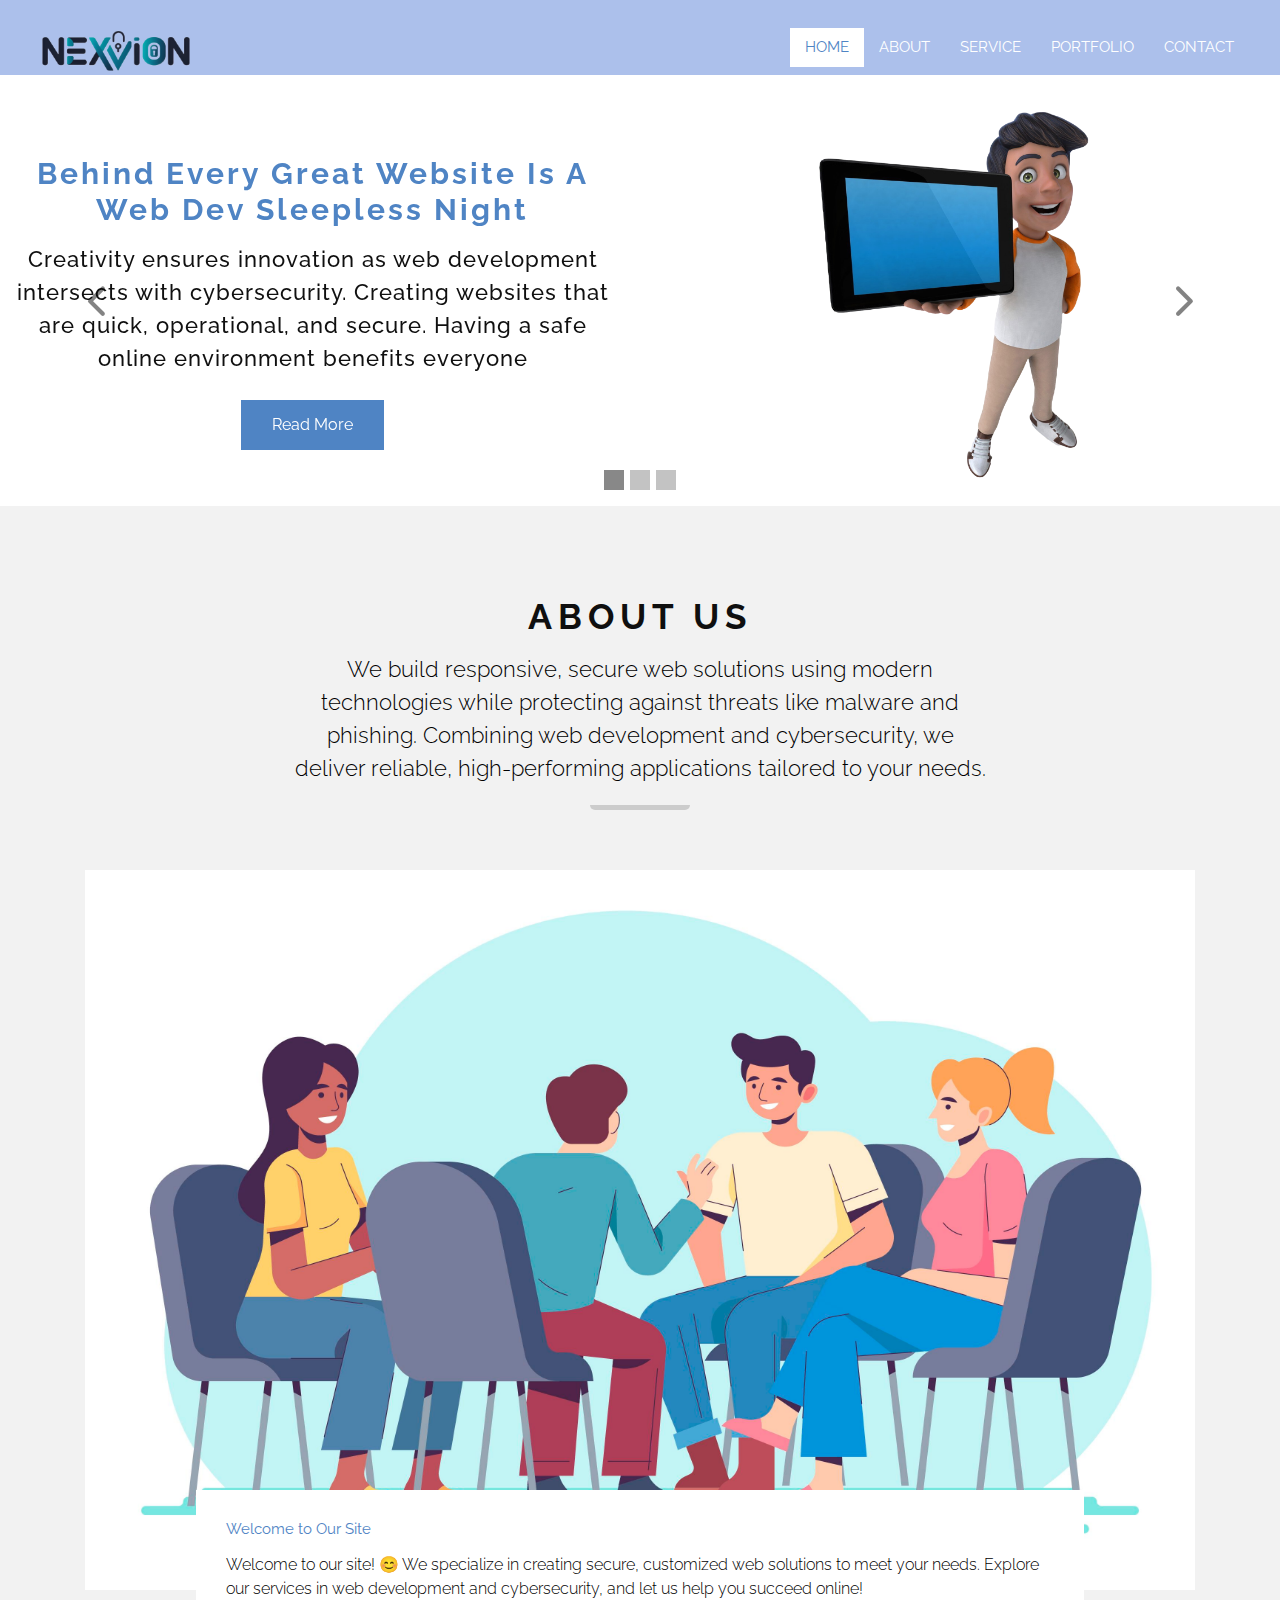
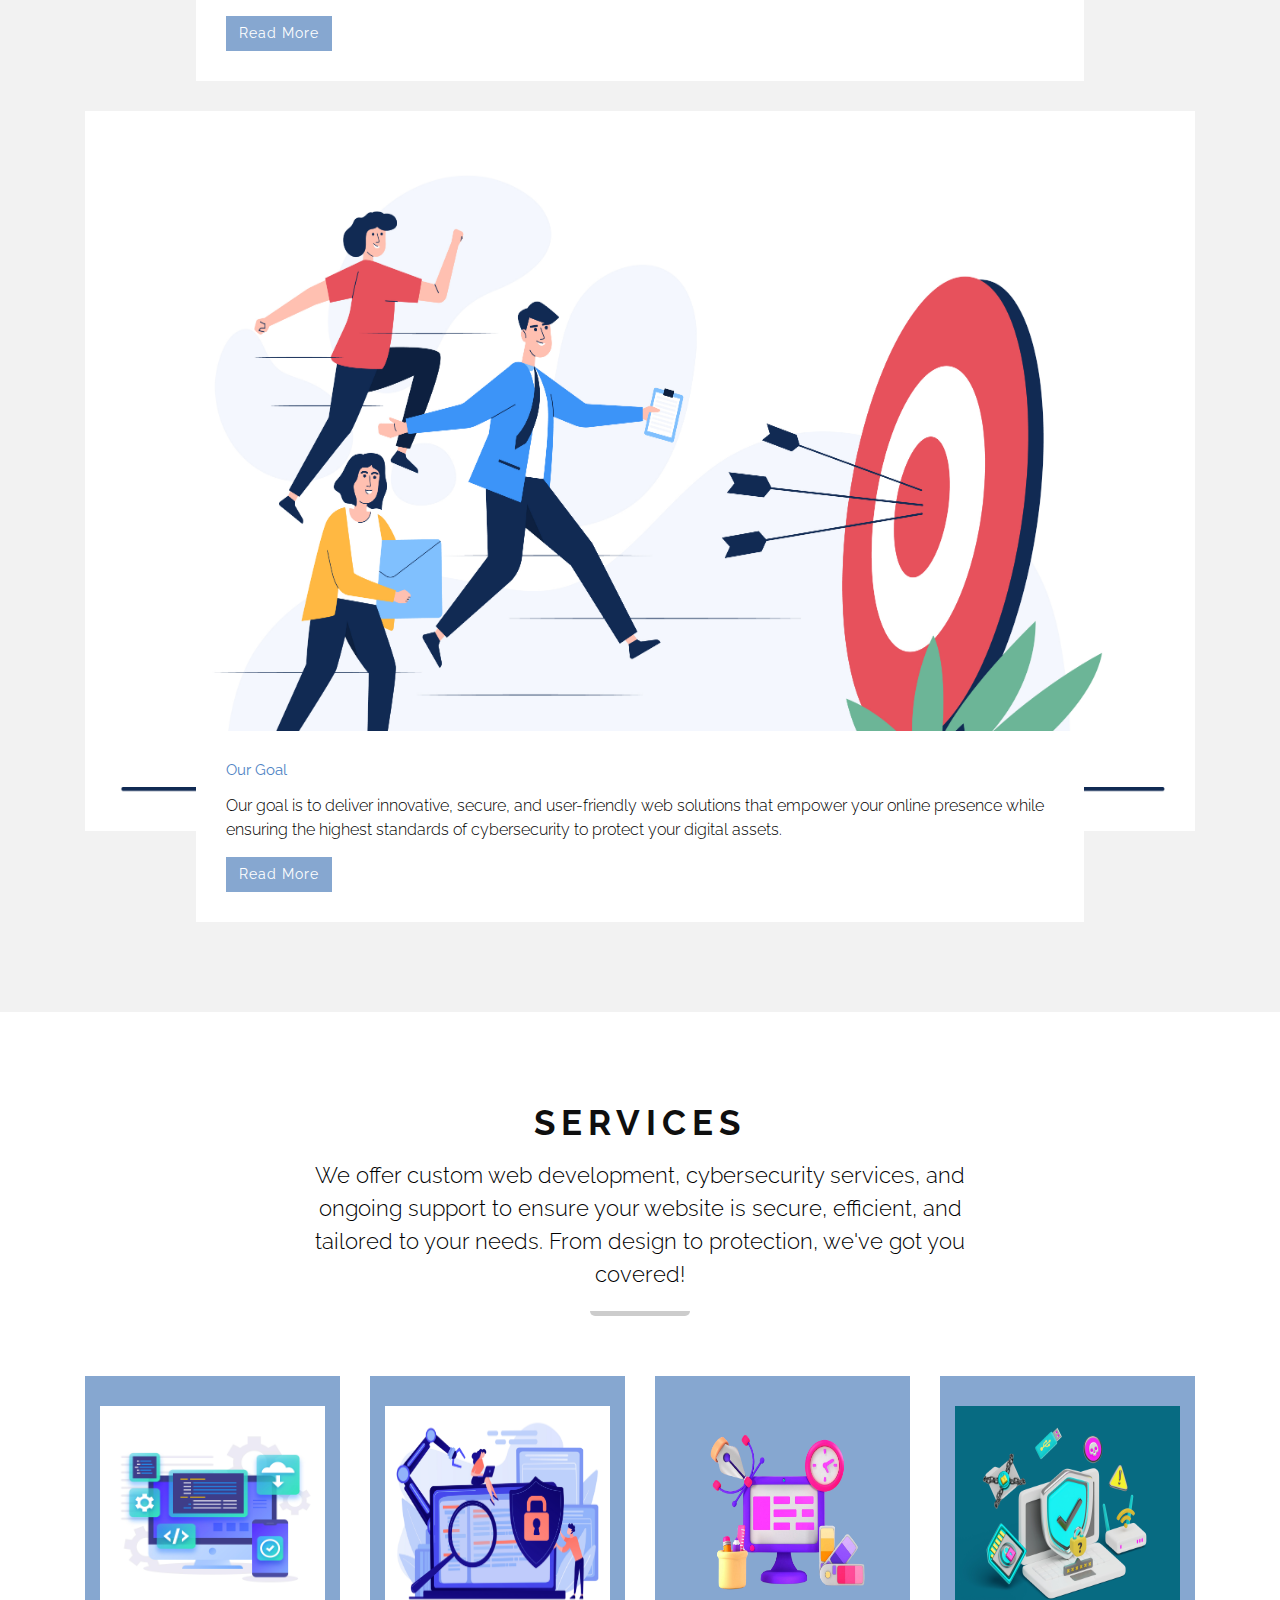
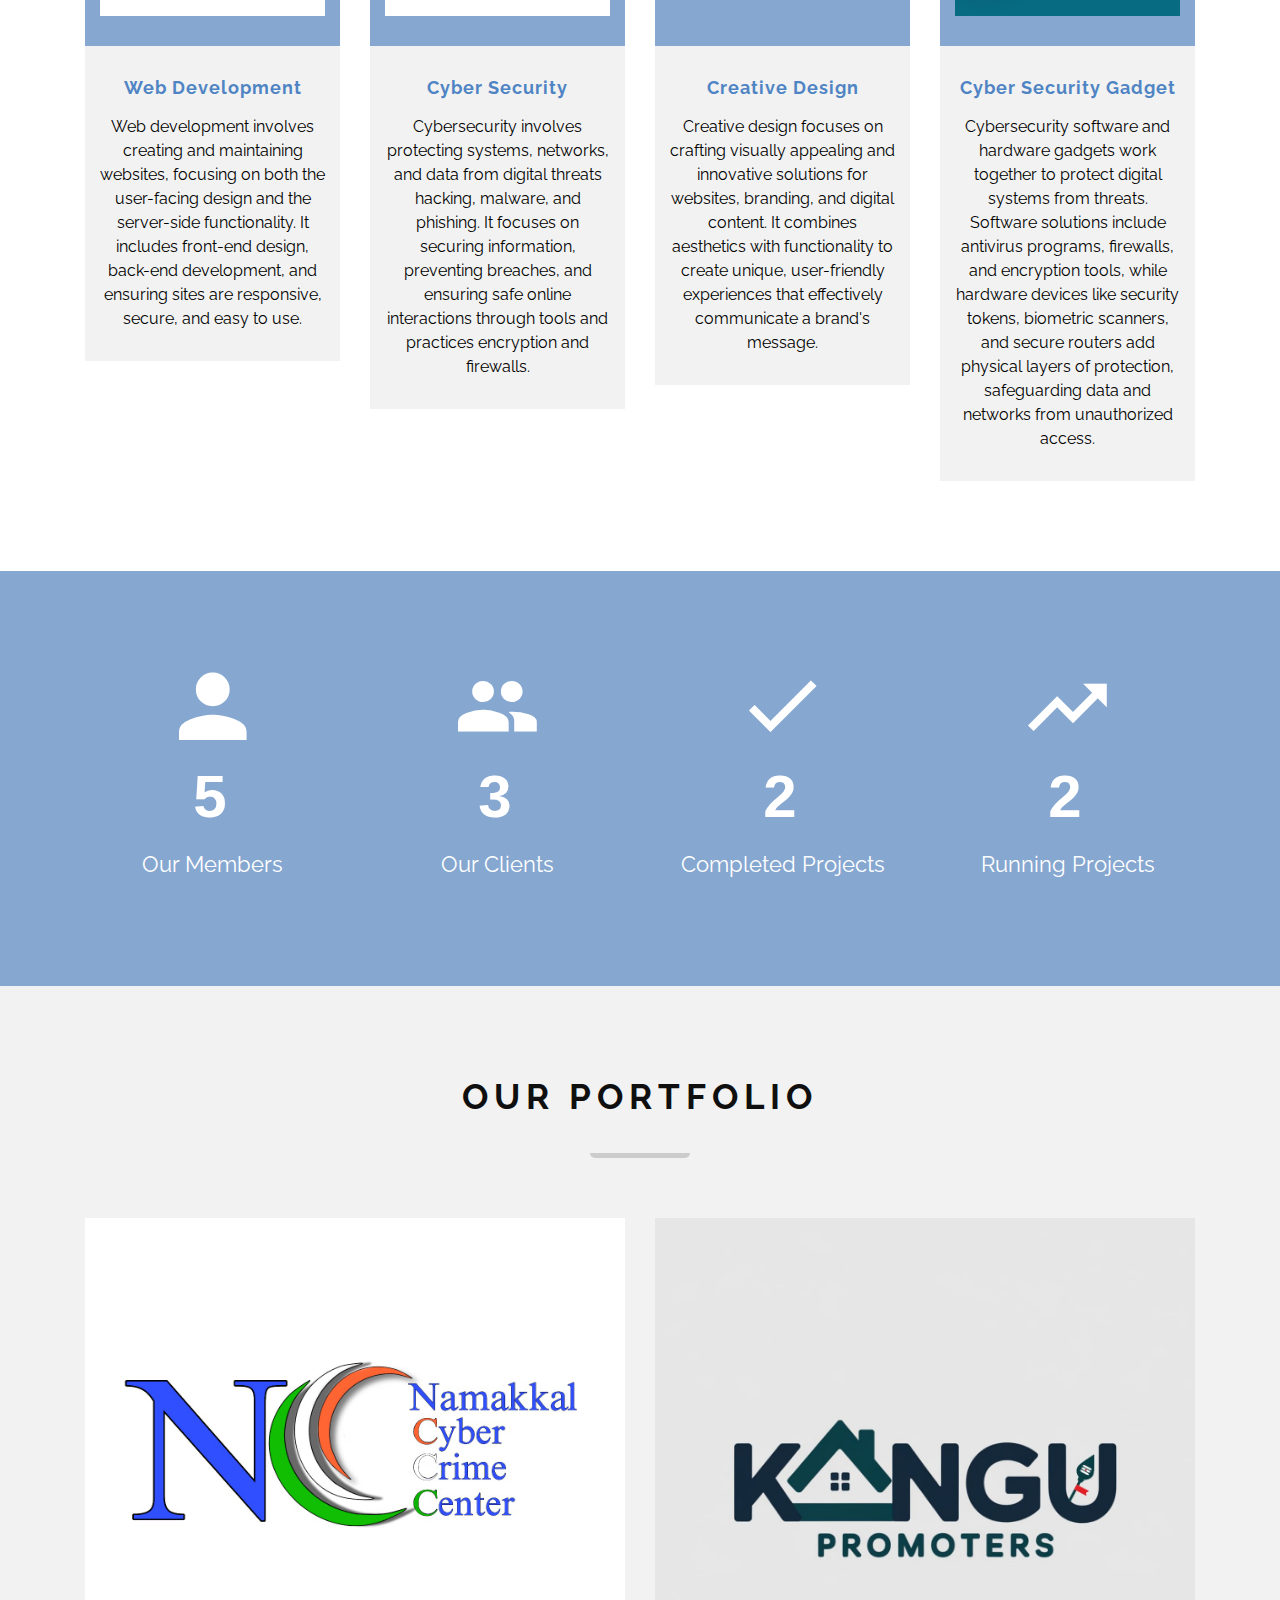
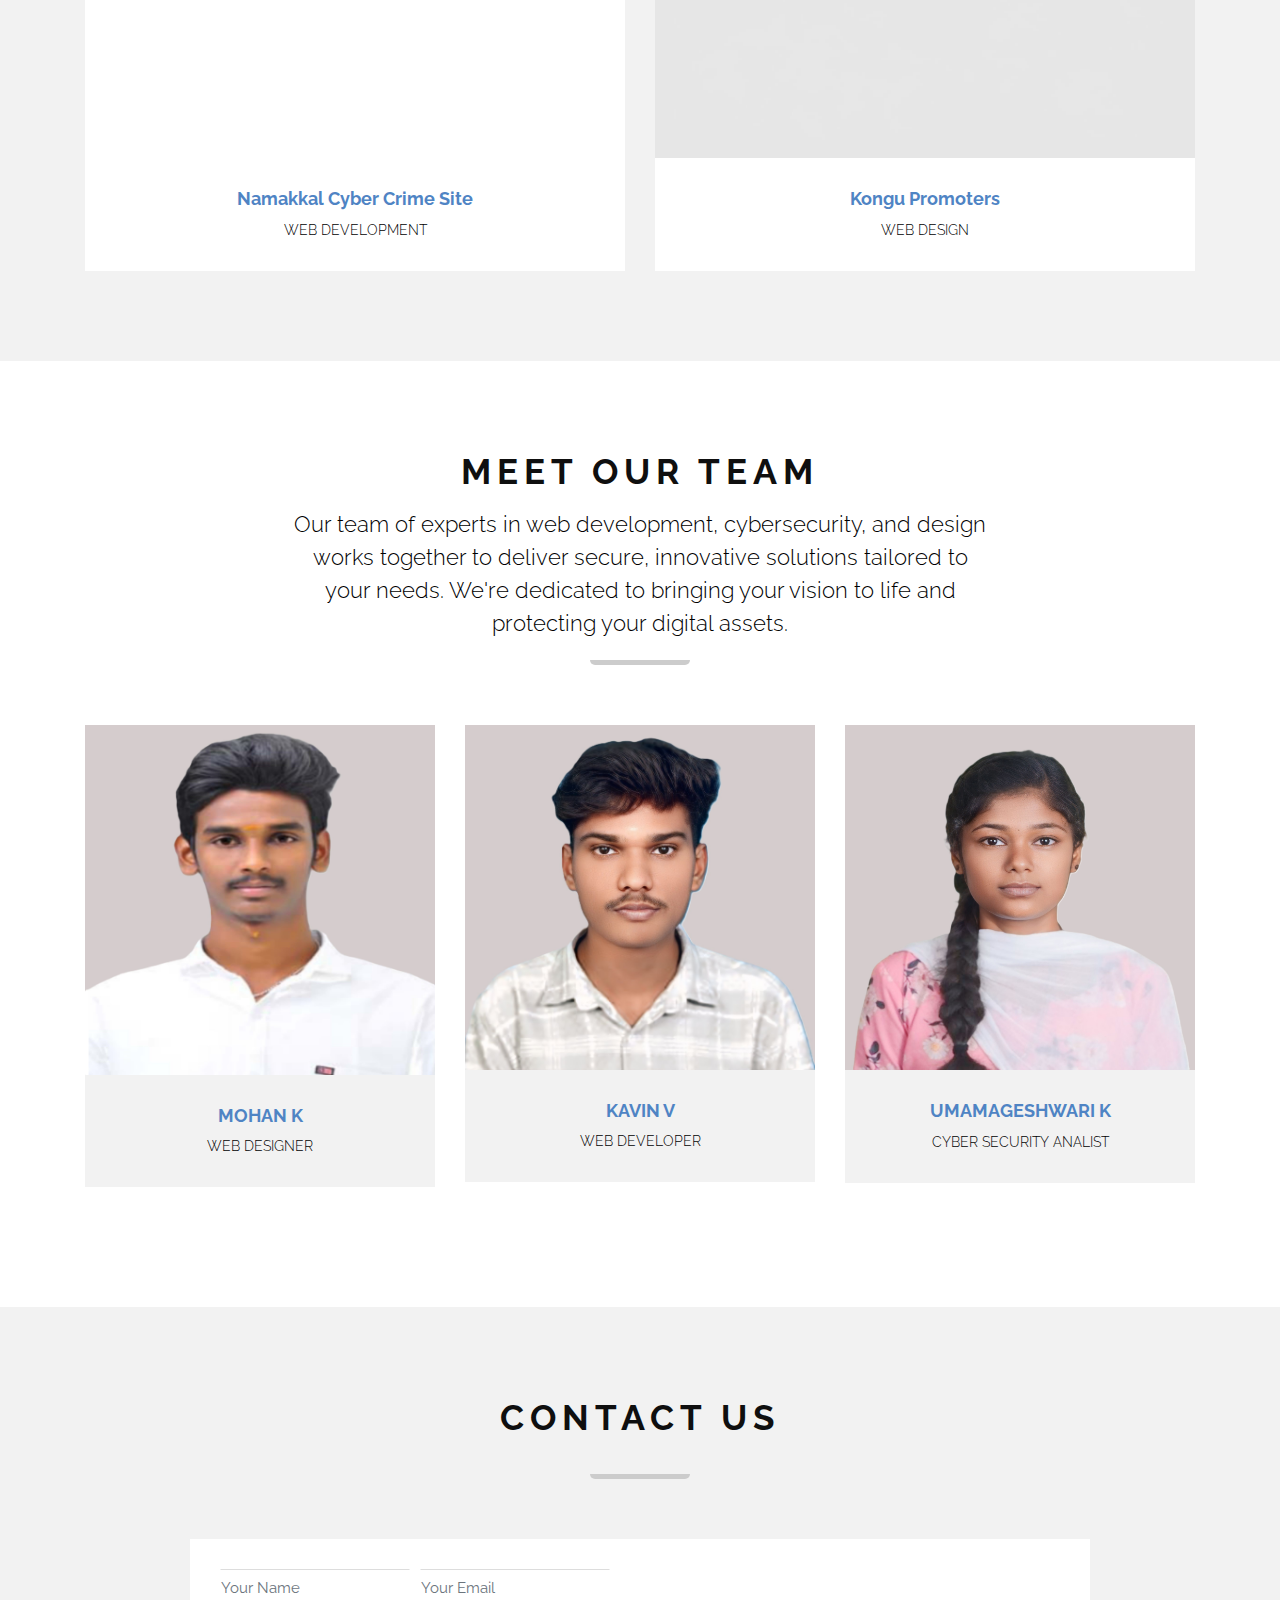
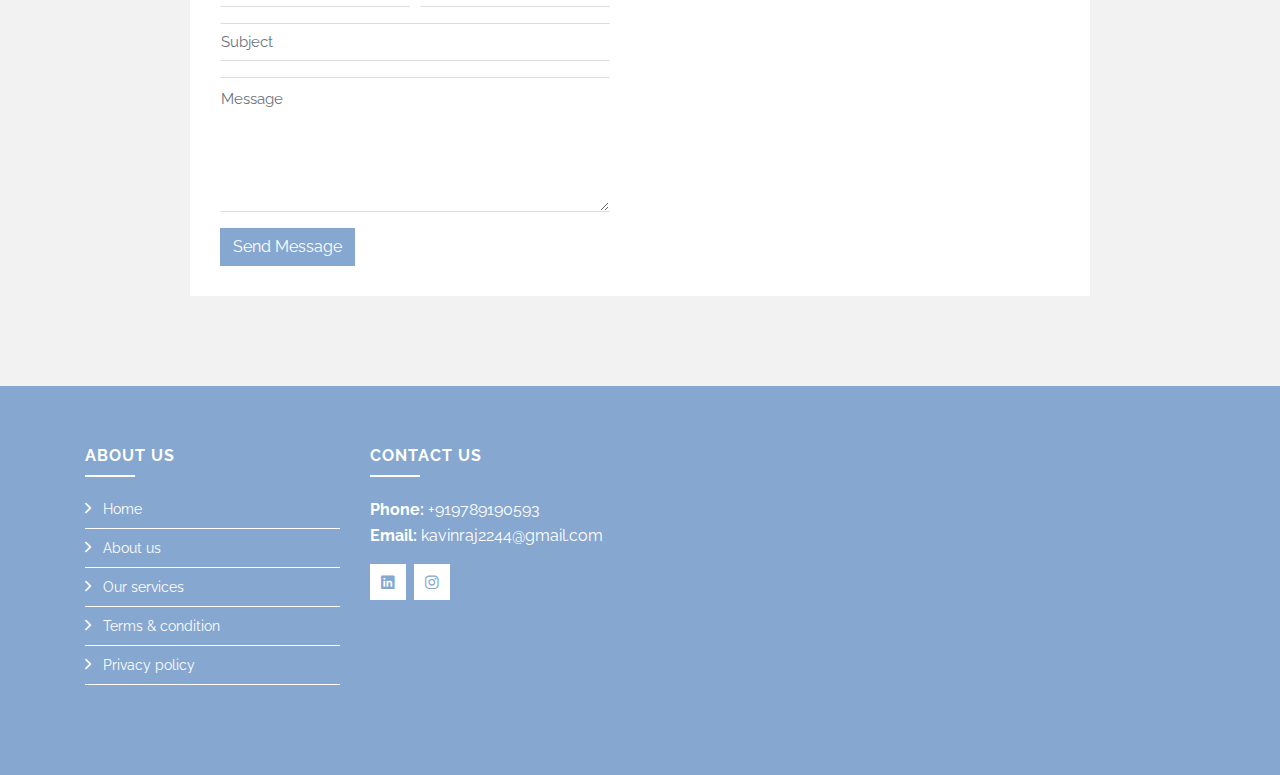
==== commit df5ab9b4: "Add files via upload" ====
--- a/index.html
+++ b/index.html
@@ -476,7 +476,6 @@
                 <div class="section-header">
                     <h2>Our Portfolio</h2>
                     <p>
-                        Lorem ipsum dolor sit amet, consectetur adipiscing elit. Pellentesque ac lacus eget nunc imperdiet 
                     </p>
                 </div>
 
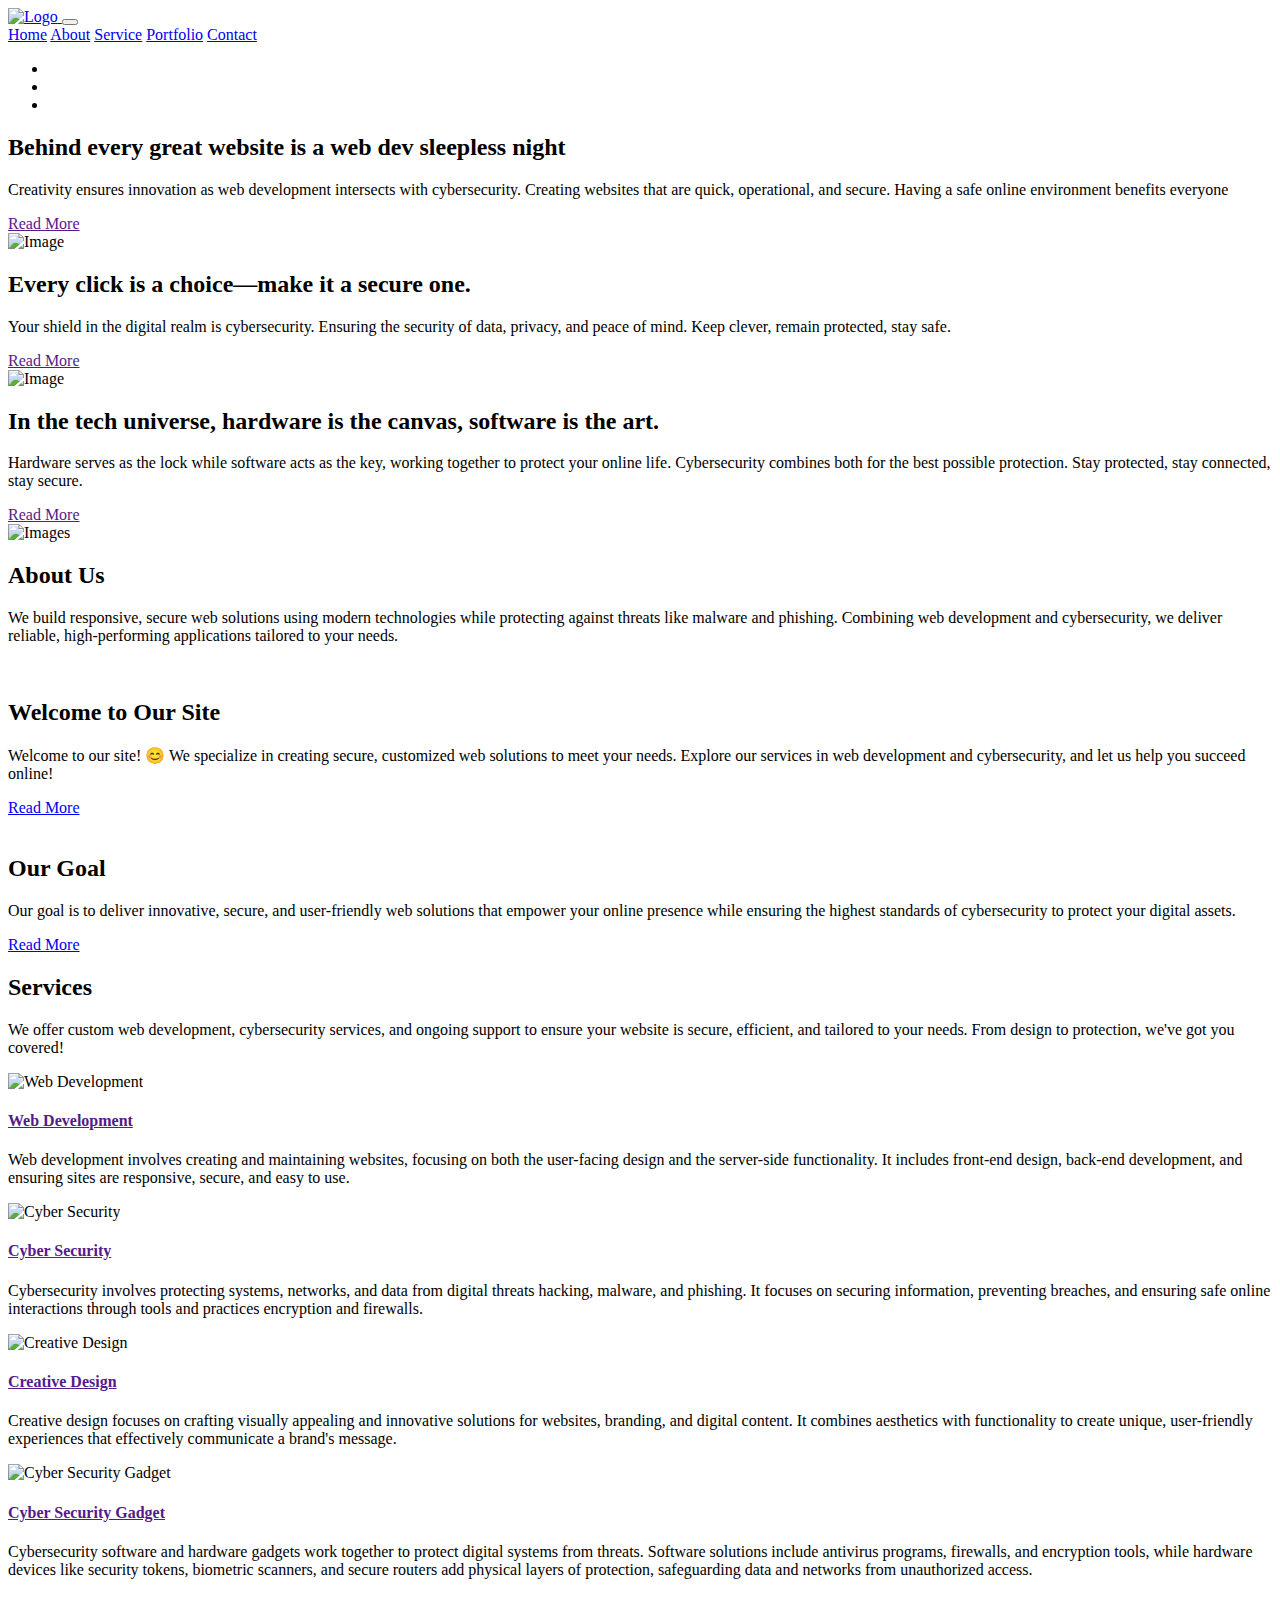
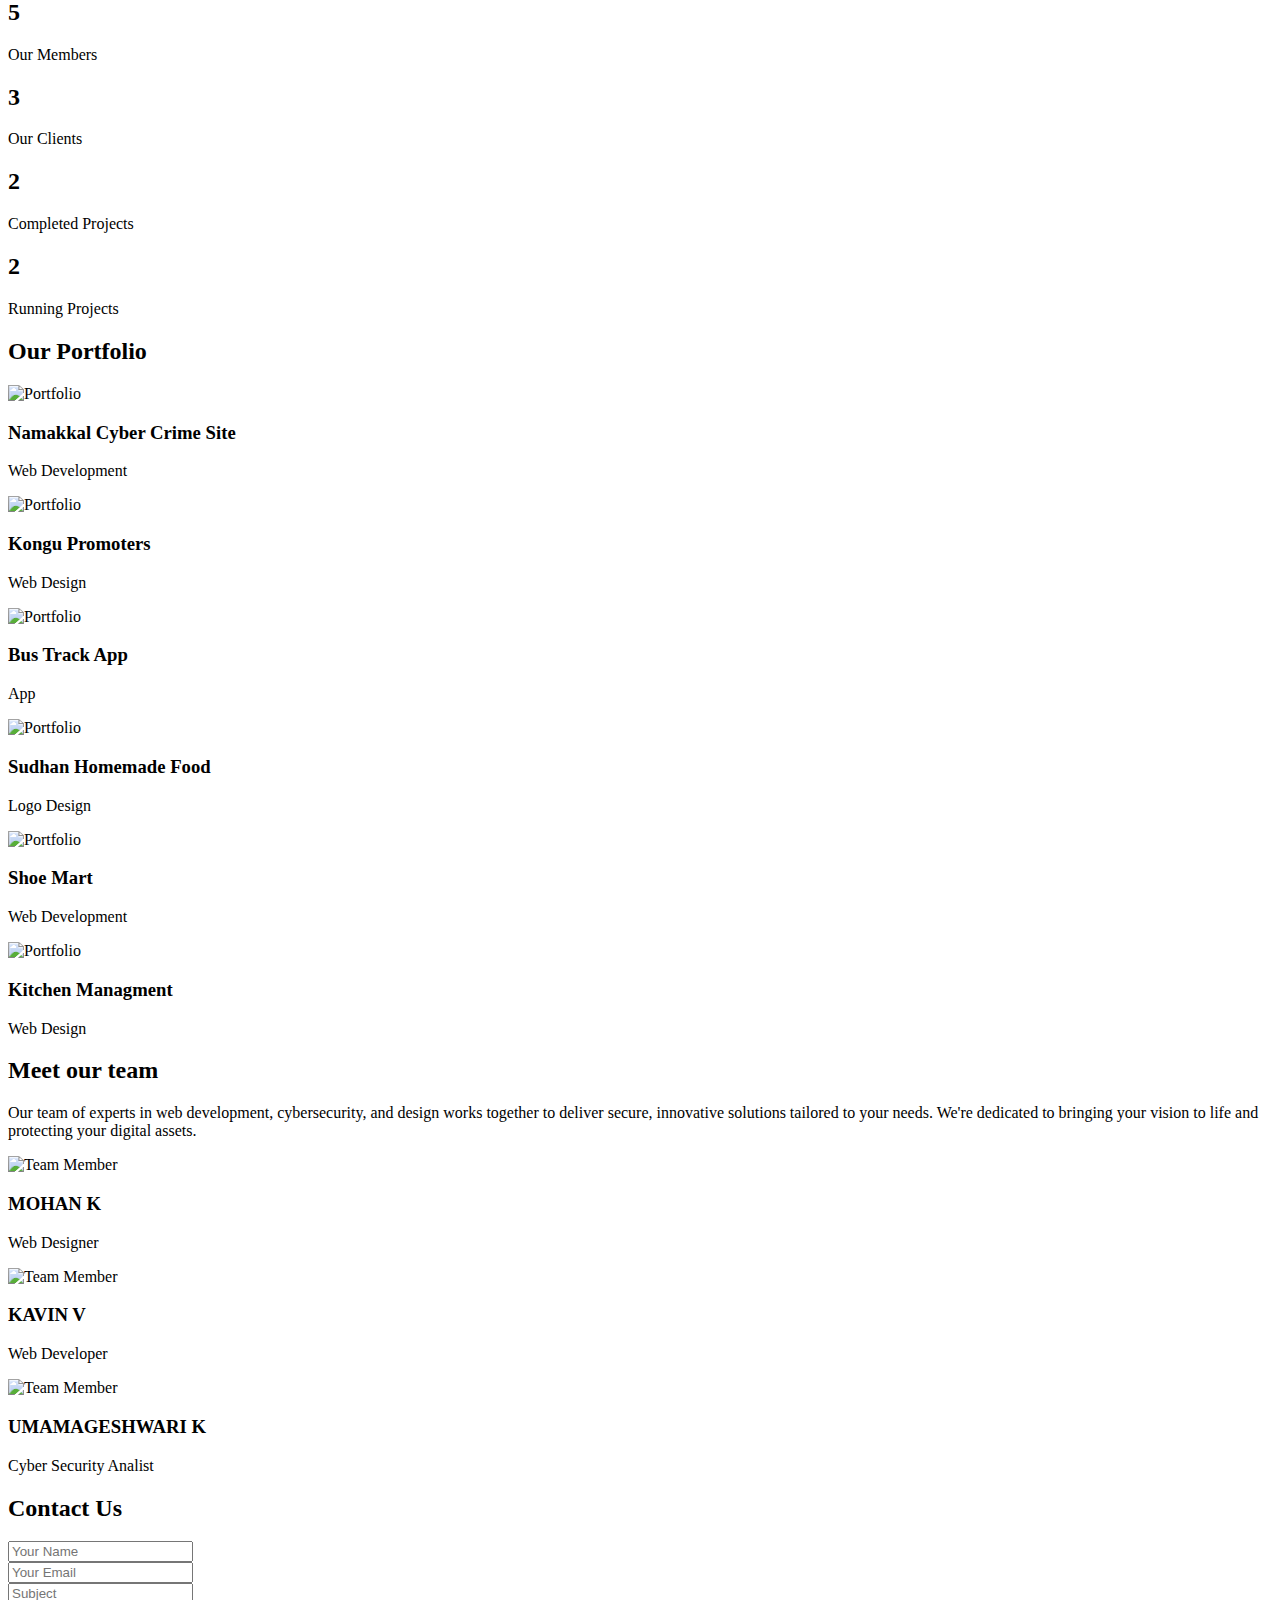
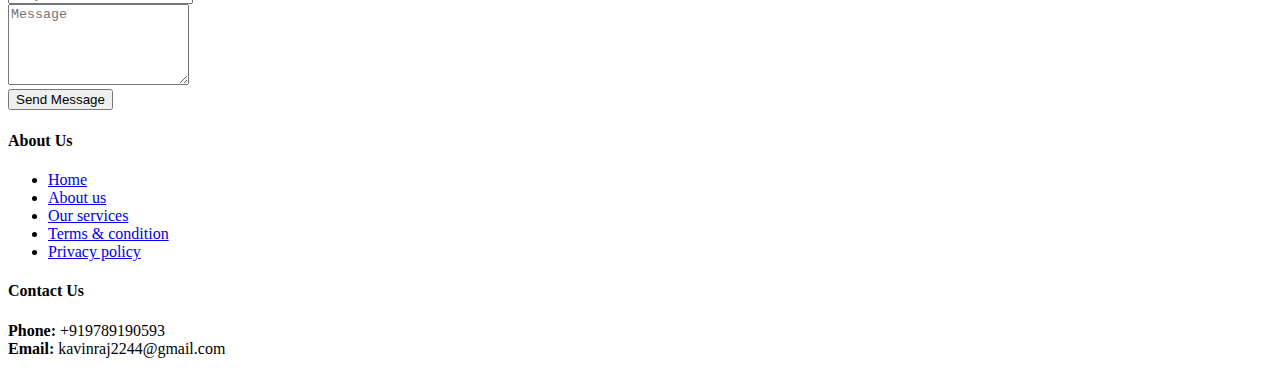
==== commit ef5abced: "Add files via upload" ====
--- a/index.html
+++ b/index.html
@@ -27,9 +27,9 @@
         <!-- Nav Start -->
         <div id="nav">
             <div class="container-fluid">
-                <nav class="navbar navbar-expand-md bg-navbar-dark">
+                <nav class="navbar navbar-expand-md bg-dark navbar-dark">
                     <a href="index.html" class="navbar-brand">
-                        <img src="./img/Nexvion logo (2).png" alt="Logo">
+                        <img src="./img/N LOGO.png" alt="Logo">
                     </a>
                     <button type="button" class="navbar-toggler" data-toggle="collapse" data-target="#navbarCollapse">
                         <span class="navbar-toggler-icon"></span>
@@ -191,25 +191,25 @@
                 <div class="section-header">
                     <h2>Services</h2>
                     <p>
-                        We offer custom web development, cybersecurity services, and ongoing support to ensure your website is secure, efficient, and tailored to your needs. From design to protection, we've got you covered!                    </p>
+                        We offer custom web development, cybersecurity services, and ongoing support to ensure your website is secure, efficient, and tailored to your needs. From design to protection, we've got you covered!
+                    </p>
                 </div>
                 <div class="row">
                     <div class="col-sm-6 col-md-4 col-lg-3">
                         <div class="service-item">
                             <div class="service-icon">
-                                <img src="./img/webdevelopment.jpg" alt="">
+                                <img src="./img/webdevelopment.jpg" alt="Web Development">
                             </div>
                             <div class="service-detail">
                                 <h4><a href="">Web Development</a></h4>
-                                <p>Web development involves creating and maintaining websites, focusing on both the user-facing design and the server-side functionality. It includes front-end design, back-end development, and ensuring sites are responsive, secure, and easy to use.
-                                </p>
+                                <p>Web development involves creating and maintaining websites, focusing on both the user-facing design and the server-side functionality. It includes front-end design, back-end development, and ensuring sites are responsive, secure, and easy to use.</p>
                             </div>
                         </div>
                     </div>
                     <div class="col-sm-6 col-md-4 col-lg-3">
                         <div class="service-item">
                             <div class="service-icon">
-                                <img src="./img/cyberscurity.jpg" alt="">
+                                <img src="./img/cyberSecurity2.png" alt="Cyber Security">
                             </div>
                             <div class="service-detail">
                                 <h4><a href="">Cyber Security</a></h4>
@@ -220,7 +220,7 @@
                     <div class="col-sm-6 col-md-4 col-lg-3">
                         <div class="service-item">
                             <div class="service-icon">
-                                <img src="./img/creative designe.png" alt="">
+                                <img src="./img/creativeDesign2.jpg" alt="Creative Design">
                             </div>
                             <div class="service-detail">
                                 <h4><a href="">Creative Design</a></h4>
@@ -231,7 +231,7 @@
                     <div class="col-sm-6 col-md-4 col-lg-3">
                         <div class="service-item">
                             <div class="service-icon">
-                                <img src="./img/gadgets.jpg" alt="">
+                                <img src="./img/cyberSecurityGadget2.jpg" alt="Cyber Security Gadget">
                             </div>
                             <div class="service-detail">
                                 <h4><a href="">Cyber Security Gadget</a></h4>
@@ -239,53 +239,10 @@
                             </div>
                         </div>
                     </div>
-                    <!-- <div class="col-sm-6 col-md-4 col-lg-3">
-                        <div class="service-item">
-                            <div class="service-icon">
-                                <i class="ion-ios-desktop"></i>
-                            </div>
-                            <div class="service-detail">
-                                <h4><a href="">Web Design</a></h4>
-                                <p>Lorem ipsum dolor sit amet, consectetur adipisicing elit. Praesentium.</p>
-                            </div>
-                        </div>
-                    </div>
-                    <div class="col-sm-6 col-md-4 col-lg-3">
-                        <div class="service-item">
-                            <div class="service-icon">
-                                <i class="ion-ios-laptop"></i>
-                            </div>
-                            <div class="service-detail">
-                                <h4><a href="">Web Development</a></h4>
-                                <p>Lorem ipsum dolor sit amet, consectetur adipisicing elit. Praesentium.</p>
-                            </div>
-                        </div>
-                    </div>
-                    <div class="col-sm-6 col-md-4 col-lg-3">
-                        <div class="service-item">
-                            <div class="service-icon">
-                                <i class="ion-ios-tablet-portrait"></i>
-                            </div>
-                            <div class="service-detail">
-                                <h4><a href="">App Design</a></h4>
-                                <p>Lorem ipsum dolor sit amet, consectetur adipisicing elit. Praesentium.</p>
-                            </div>
-                        </div>
-                    </div>
-                    <div class="col-sm-6 col-md-4 col-lg-3">
-                        <div class="service-item">
-                            <div class="service-icon">
-                                <i class="ion-ios-phone-portrait"></i>
-                            </div>
-                            <div class="service-detail">
-                                <h4><a href="">App Development</a></h4>
-                                <p>Lorem ipsum dolor sit amet, consectetur adipisicing elit. Praesentium.</p>
-                            </div>
-                        </div>
-                    </div> -->
                 </div>
             </div>
         </div>
+        
         <!-- Service End -->
 
         <!-- Call To Action Start -->
@@ -475,91 +432,115 @@
             <div class="container">
                 <div class="section-header">
                     <h2>Our Portfolio</h2>
-                    <p>
-                    </p>
-                </div>
-
+                </div>
                 <div class="row portfolio-container">
                     <div class="col-lg-6 col-md-6 portfolio-item">
                         <div class="portfolio-img">
                             <img src="img/nccclogo.jpeg" class="img-fluid" alt="Portfolio">
-                            <a href="img/nccclogo.jpeg" data-lightbox="portfolio" data-title="Lorem ipsum dolor" class="link-preview" title="Preview"><i class="ion-md-eye"></i></a>
-                            <a href="" class="link-details" title="More Details"><i class="ion-md-open"></i></a>
-                        </div>
-
+                            <div class="portfolio-hover">
+                                <a href="img/nccclogo.jpeg" data-lightbox="portfolio" data-title="Lorem ipsum dolor" class="link-preview" title="Preview">
+                                    <i class="ion-md-eye"></i>
+                                </a>
+                                <a href="" class="link-details" title="More Details">
+                                    <i class="ion-md-open"></i>
+                                </a>
+                            </div>
+                        </div>
                         <div class="portfolio-info">
                             <h3>Namakkal Cyber Crime Site</h3>
                             <p>Web Development</p>
                         </div>
                     </div>
-
+        
                     <div class="col-lg-6 col-md-6 portfolio-item">
                         <div class="portfolio-img">
                             <img src="img/kplogo.jpeg" class="img-fluid" alt="Portfolio">
-                            <a href="img/kplogo.jpeg" class="link-preview" data-lightbox="portfolio" data-title="Nulla ullamcorper pharetra" title="Preview"><i class="ion-md-eye"></i></a>
-                            <a href="" class="link-details" title="More Details"><i class="ion-md-open"></i></a>
-                        </div>
-
+                            <div class="portfolio-hover">
+                                <a href="img/kplogo.jpeg" data-lightbox="portfolio" data-title="Nulla ullamcorper pharetra" class="link-preview" title="Preview">
+                                    <i class="ion-md-eye"></i>
+                                </a>
+                                <a href="" class="link-details" title="More Details">
+                                    <i class="ion-md-open"></i>
+                                </a>
+                            </div>
+                        </div>
                         <div class="portfolio-info">
                             <h3>Kongu Promoters</h3>
                             <p>Web Design</p>
                         </div>
                     </div>
-
-                    <!-- <div class="col-lg-4 col-md-6 portfolio-item">
+                    <div class="col-lg-6 col-md-6 portfolio-item">
                         <div class="portfolio-img">
-                            <img src="img/portfolio-3.jpg" class="img-fluid" alt="Portfolio">
-                            <a href="img/portfolio-3.jpg" class="link-preview" data-lightbox="portfolio" data-title="Phasellus eget dictum" title="Preview"><i class="ion-md-eye"></i></a>
-                            <a href="" class="link-details" title="More Details"><i class="ion-md-open"></i></a>
-                        </div>
-
+                            <img src="img/bus app.jpg" class="img-fluid" alt="Portfolio">
+                            <div class="portfolio-hover">
+                                <a href="img/bus app.jpg" data-lightbox="portfolio" data-title="Nulla ullamcorper pharetra" class="link-preview" title="Preview">
+                                    <i class="ion-md-eye"></i>
+                                </a>
+                                <a href="" class="link-details" title="More Details">
+                                    <i class="ion-md-open"></i>
+                                </a>
+                            </div>
+                        </div>
                         <div class="portfolio-info">
-                            <h3>Phasellus eget dictum</h3>
-                            <p>App Design</p>
-                        </div>
-                    </div>
-
-                    <div class="col-lg-4 col-md-6 portfolio-item">
+                            <h3>Bus Track App</h3>
+                            <p>App</p>
+                        </div>
+                    </div>
+                    <div class="col-lg-6 col-md-6 portfolio-item">
                         <div class="portfolio-img">
-                            <img src="img/portfolio-4.jpg" class="img-fluid" alt="Portfolio">
-                            <a href="img/portfolio-4.jpg" data-lightbox="portfolio" data-title="Lorem ipsum dolor" class="link-preview" title="Preview"><i class="ion-md-eye"></i></a>
-                            <a href="" class="link-details" title="More Details"><i class="ion-md-open"></i></a>
-                        </div>
-
+                            <img src="img/Sudhan Homemade Food Logo.png" class="img-fluid" alt="Portfolio">
+                            <div class="portfolio-hover">
+                                <a href="img/Sudhan Homemade Food Logo.png" data-lightbox="portfolio" data-title="Nulla ullamcorper pharetra" class="link-preview" title="Preview">
+                                    <i class="ion-md-eye"></i>
+                                </a>
+                                <a href="" class="link-details" title="More Details">
+                                    <i class="ion-md-open"></i>
+                                </a>
+                            </div>
+                        </div>
                         <div class="portfolio-info">
-                            <h3>Donec mattis vestibulum</h3>
-                            <p>App Development</p>
-                        </div>
-                    </div>
-
-                    <div class="col-lg-4 col-md-6 portfolio-item">
+                            <h3>Sudhan Homemade Food </h3>
+                            <p>Logo Design</p>
+                        </div>
+                    </div>
+                    <div class="col-lg-6 col-md-6 portfolio-item">
                         <div class="portfolio-img">
-                            <img src="img/portfolio-5.jpg" class="img-fluid" alt="Portfolio">
-                            <a href="img/portfolio-5.jpg" class="link-preview" data-lightbox="portfolio" data-title="Nulla ullamcorper pharetra" title="Preview"><i class="ion-md-eye"></i></a>
-                            <a href="" class="link-details" title="More Details"><i class="ion-md-open"></i></a>
-                        </div>
-
+                            <img src="img/Shoe.png" class="img-fluid" alt="Portfolio">
+                            <div class="portfolio-hover">
+                                <a href="img/Shoe.png" data-lightbox="portfolio" data-title="Nulla ullamcorper pharetra" class="link-preview" title="Preview">
+                                    <i class="ion-md-eye"></i>
+                                </a>
+                                <a href="" class="link-details" title="More Details">
+                                    <i class="ion-md-open"></i>
+                                </a>
+                            </div>
+                        </div>
                         <div class="portfolio-info">
-                            <h3>Pellentesque ullamcorper</h3>
+                            <h3>Shoe Mart</h3>
+                            <p>Web Development</p>
+                        </div>
+                    </div>
+                    <div class="col-lg-6 col-md-6 portfolio-item">
+                        <div class="portfolio-img">
+                            <img src="img/kitchen managment.png" class="img-fluid" alt="Portfolio">
+                            <div class="portfolio-hover">
+                                <a href="img/kitchen managment.png" data-lightbox="portfolio" data-title="Nulla ullamcorper pharetra" class="link-preview" title="Preview">
+                                    <i class="ion-md-eye"></i>
+                                </a>
+                                <a href="" class="link-details" title="More Details">
+                                    <i class="ion-md-open"></i>
+                                </a>
+                            </div>
+                        </div>
+                        <div class="portfolio-info">
+                            <h3>Kitchen Managment</h3>
                             <p>Web Design</p>
                         </div>
                     </div>
-
-                    <div class="col-lg-4 col-md-6 portfolio-item">
-                        <div class="portfolio-img">
-                            <img src="img/portfolio-6.jpg" class="img-fluid" alt="Portfolio">
-                            <a href="img/portfolio-6.jpg" class="link-preview" data-lightbox="portfolio" data-title="Phasellus eget dictum" title="Preview"><i class="ion-md-eye"></i></a>
-                            <a href="" class="link-details" title="More Details"><i class="ion-md-open"></i></a>
-                        </div>
-
-                        <div class="portfolio-info">
-                            <h3>Sed pretium sapien</h3>
-                            <p>Web Development</p>
-                        </div>
-                    </div> -->
                 </div>
             </div>
         </div>
+        
         <!-- Portfolio End -->
         
         <!-- Team Start -->
@@ -796,8 +777,8 @@
                             <h4>About Us</h4>
                             <ul>
                                 <li><i class="ion-ios-arrow-forward"></i> <a href="#">Home</a></li>
-                                <li><i class="ion-ios-arrow-forward"></i> <a href="#">About us</a></li>
-                                <li><i class="ion-ios-arrow-forward"></i> <a href="#">Our services</a></li>
+                                <li><i class="ion-ios-arrow-forward"></i> <a href="./about.html">About us</a></li>
+                                <li><i class="ion-ios-arrow-forward"></i> <a href="./service.html">Our services</a></li>
                                 <li><i class="ion-ios-arrow-forward"></i> <a href="#">Terms & condition</a></li>
                                 <li><i class="ion-ios-arrow-forward"></i> <a href="#">Privacy policy</a></li>
                             </ul>
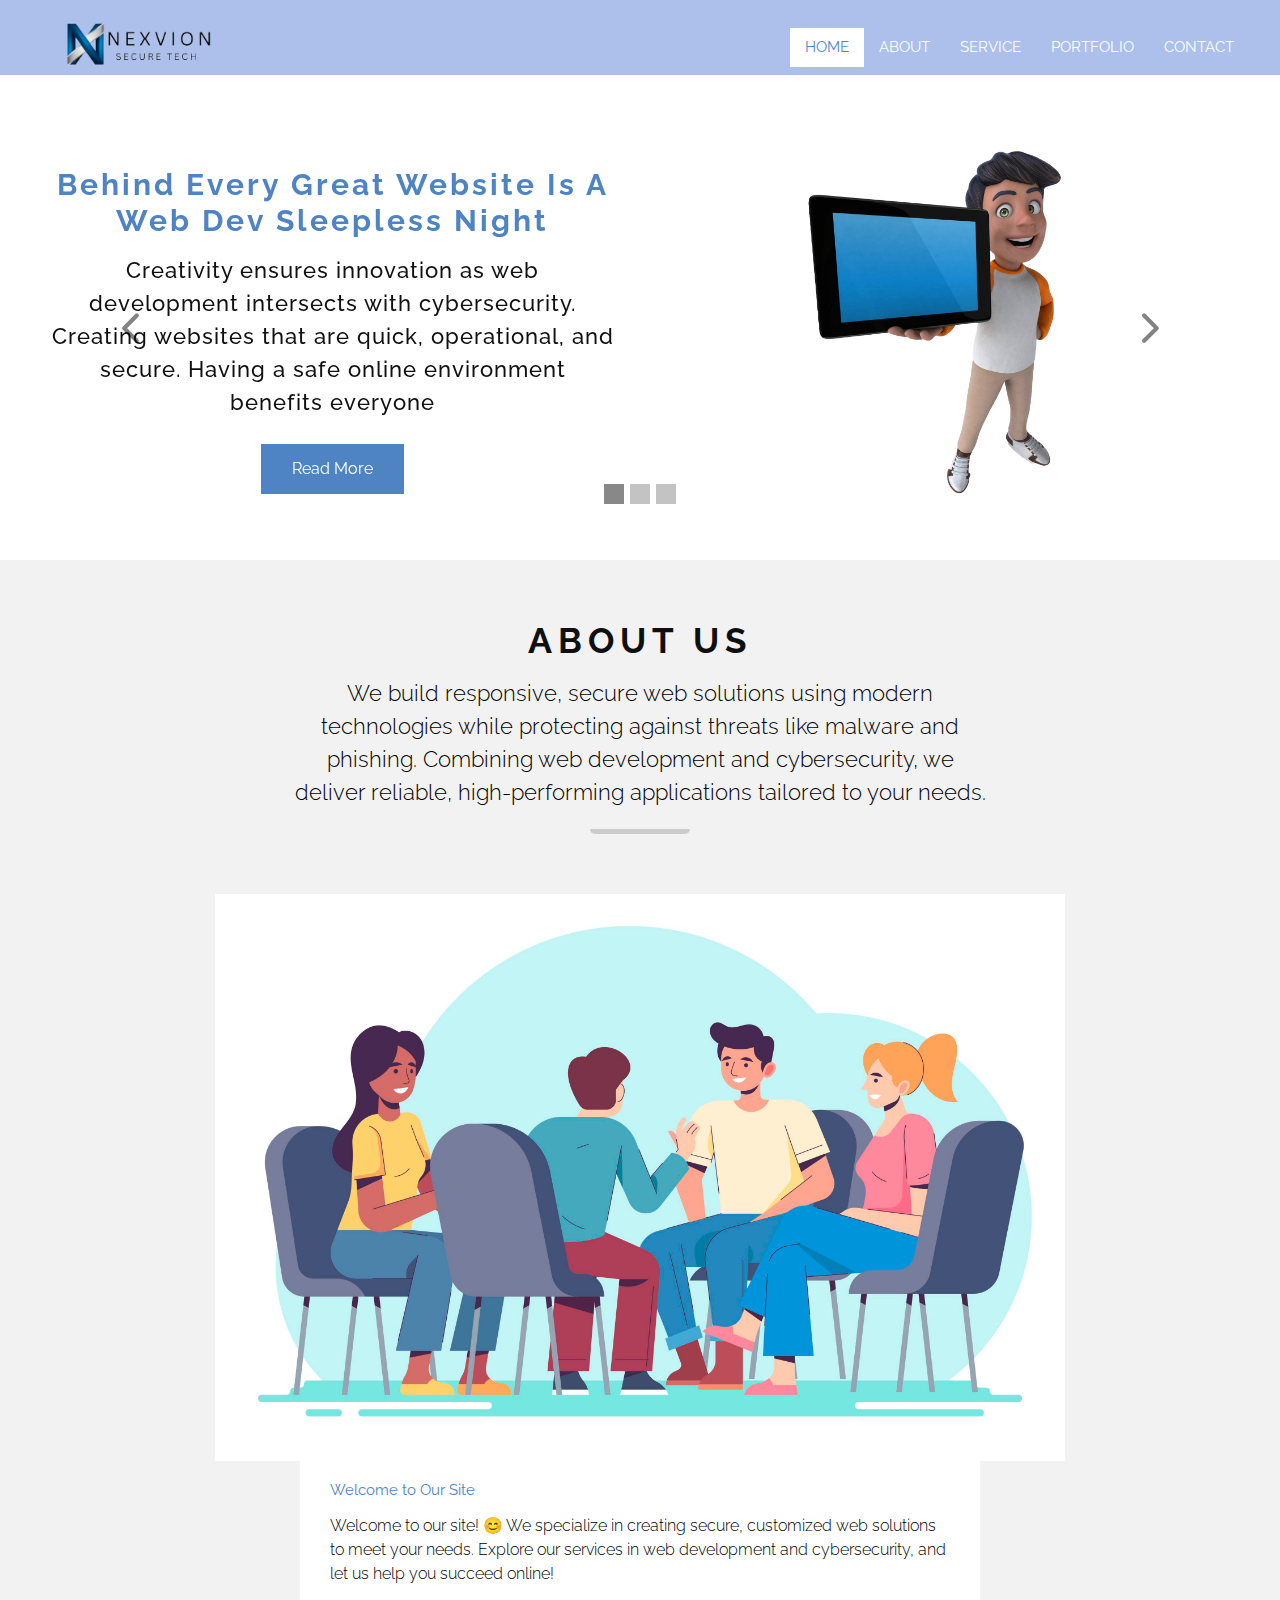
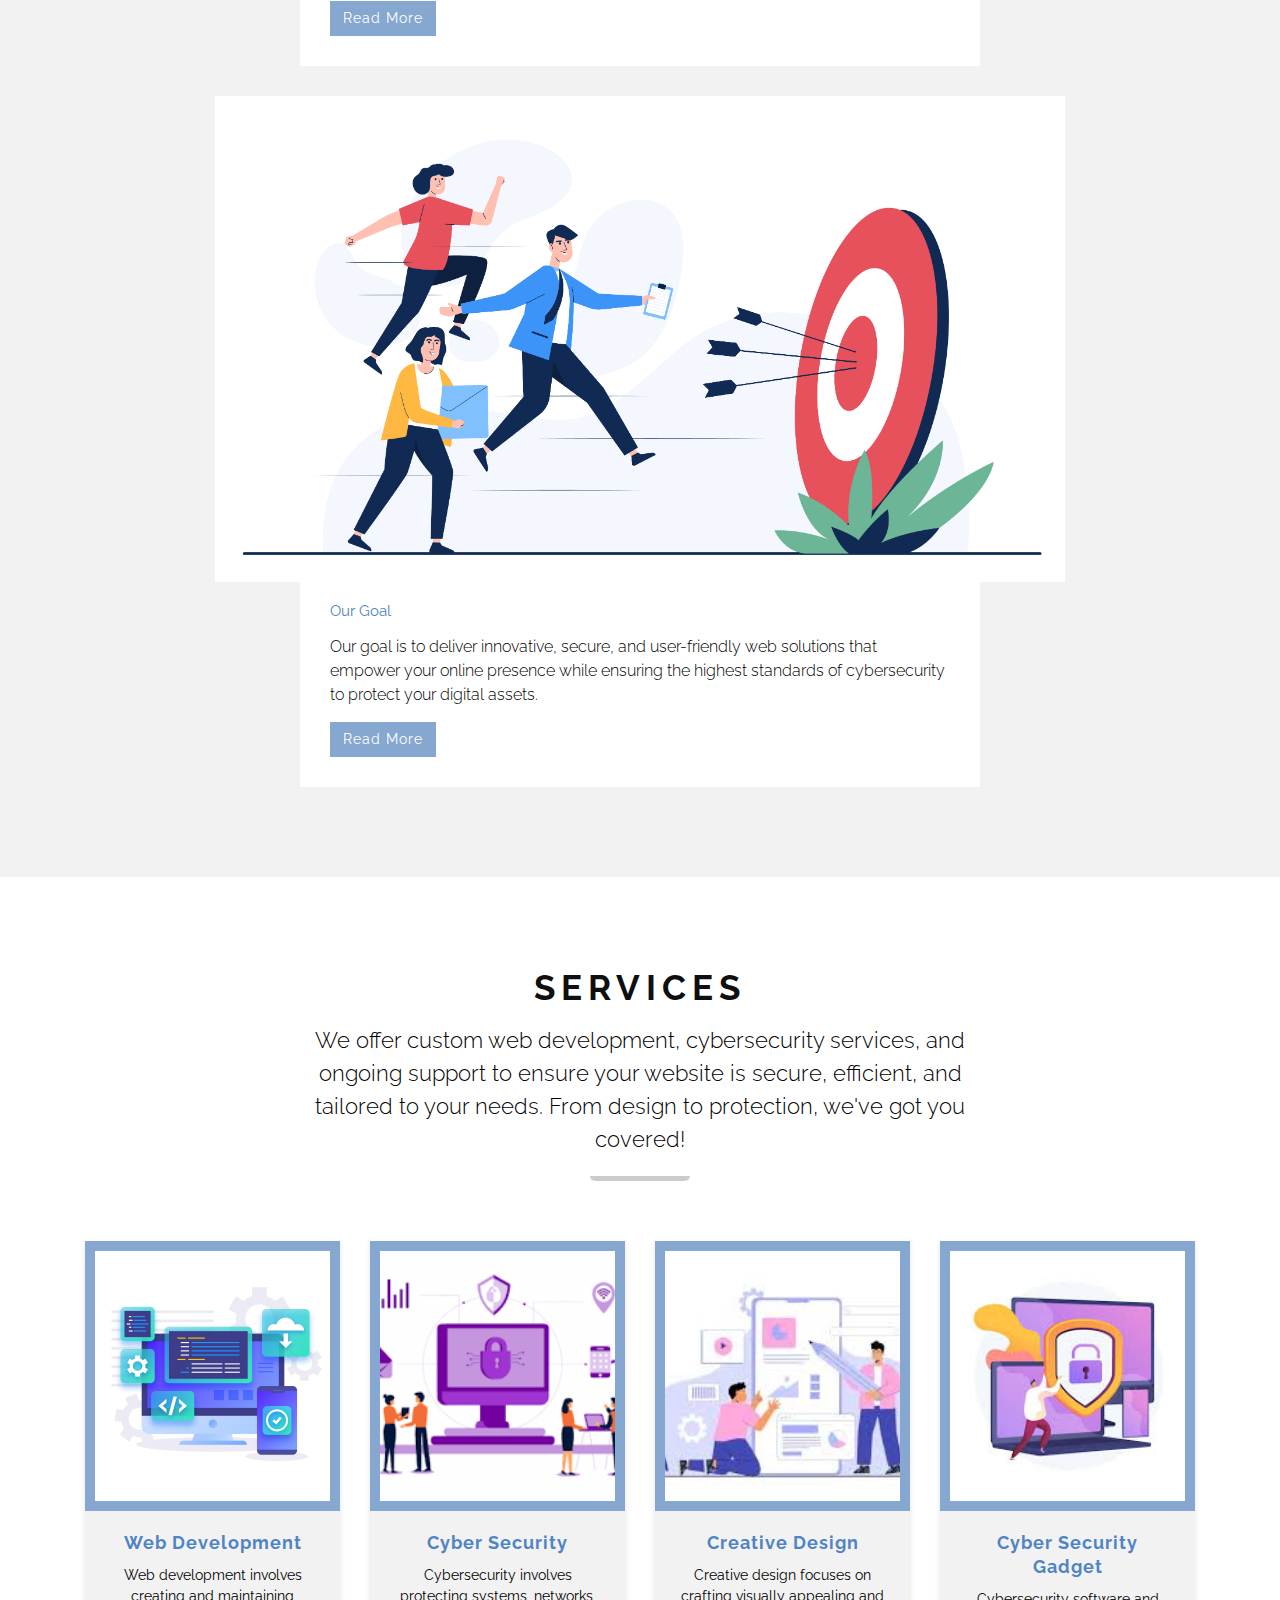
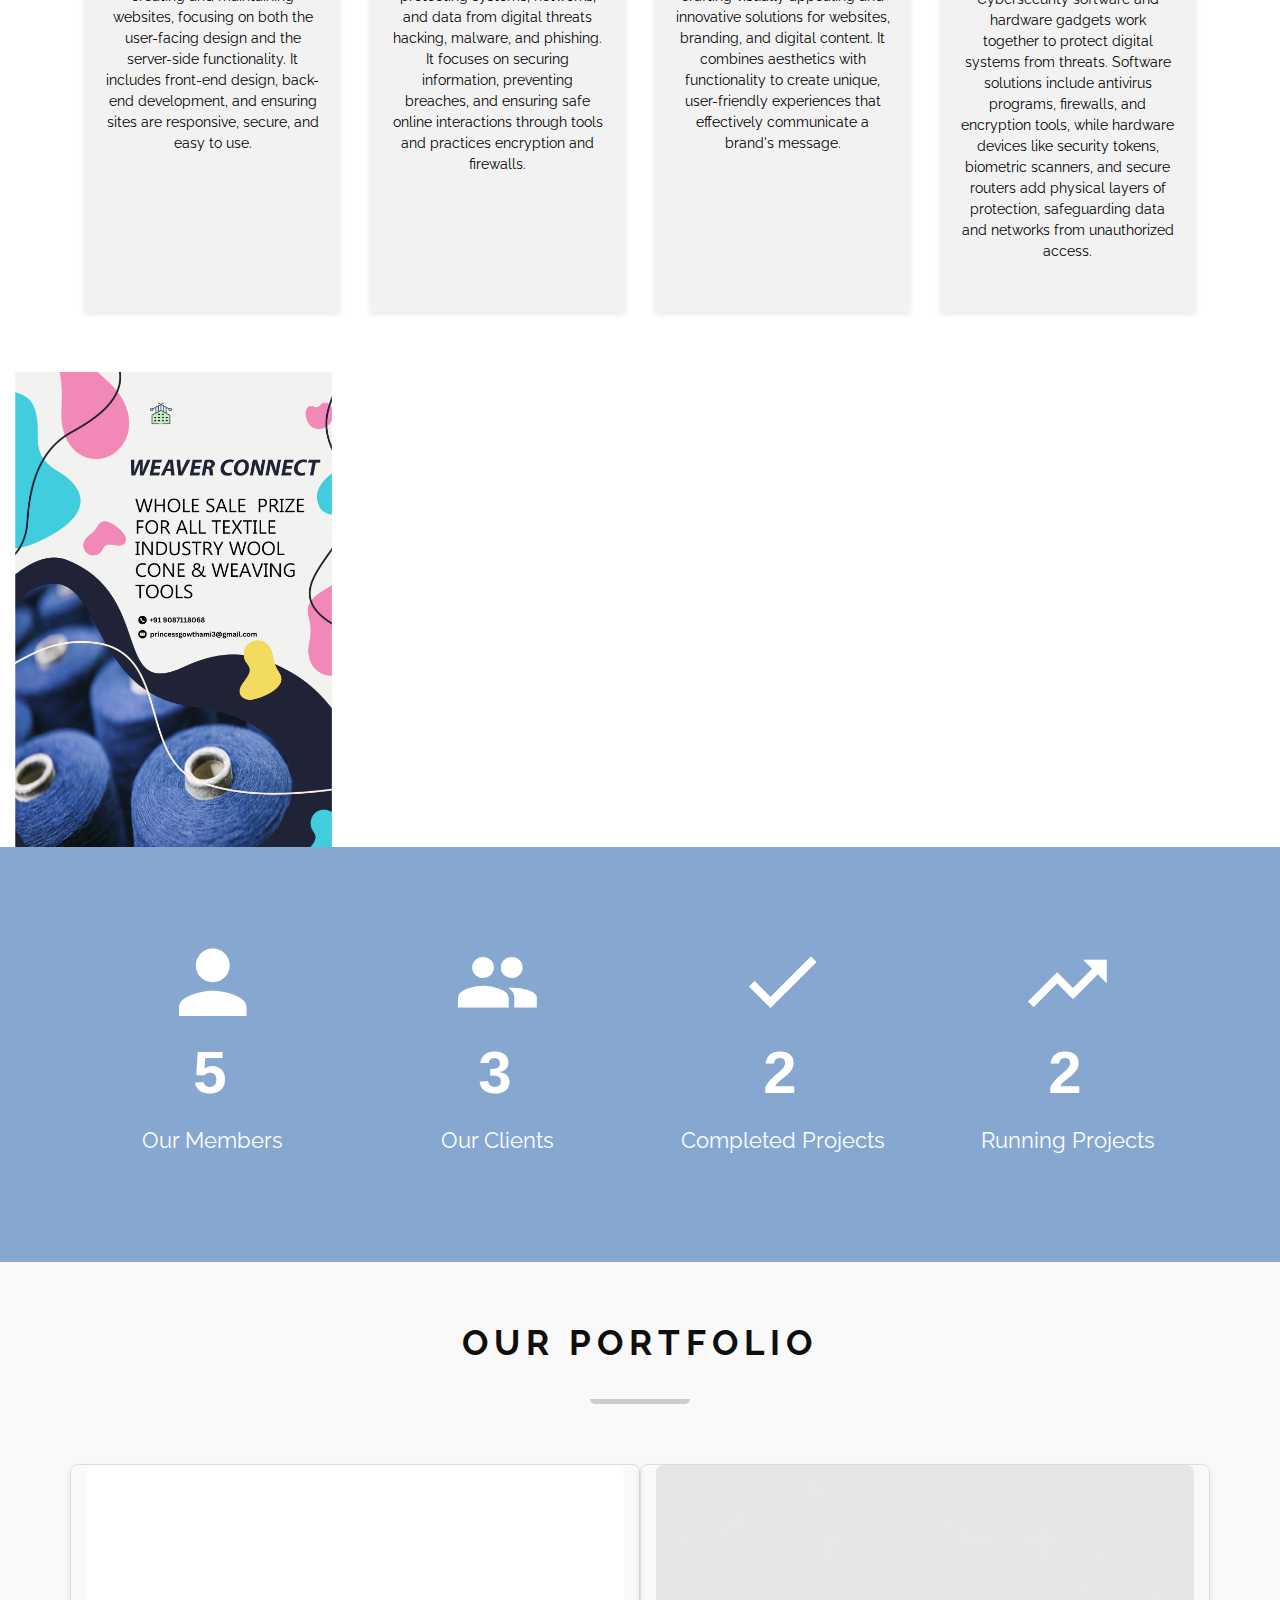
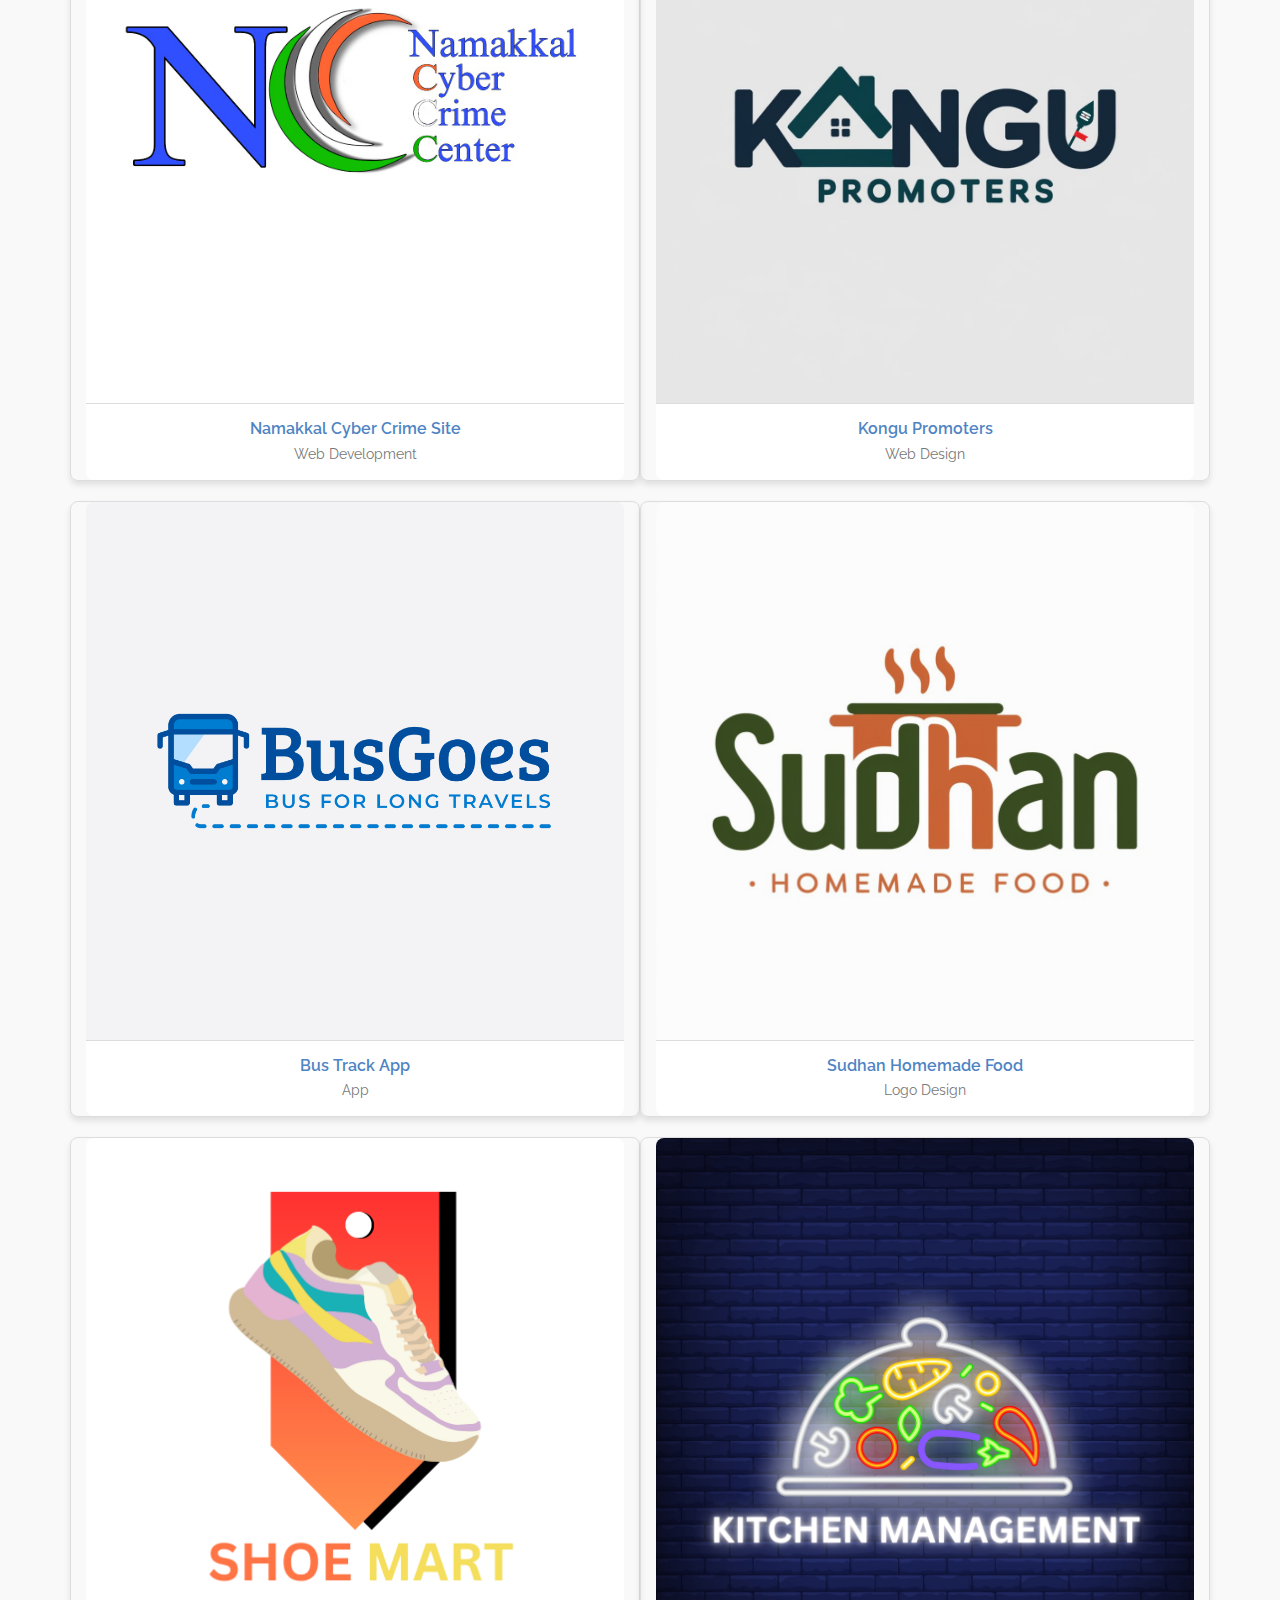
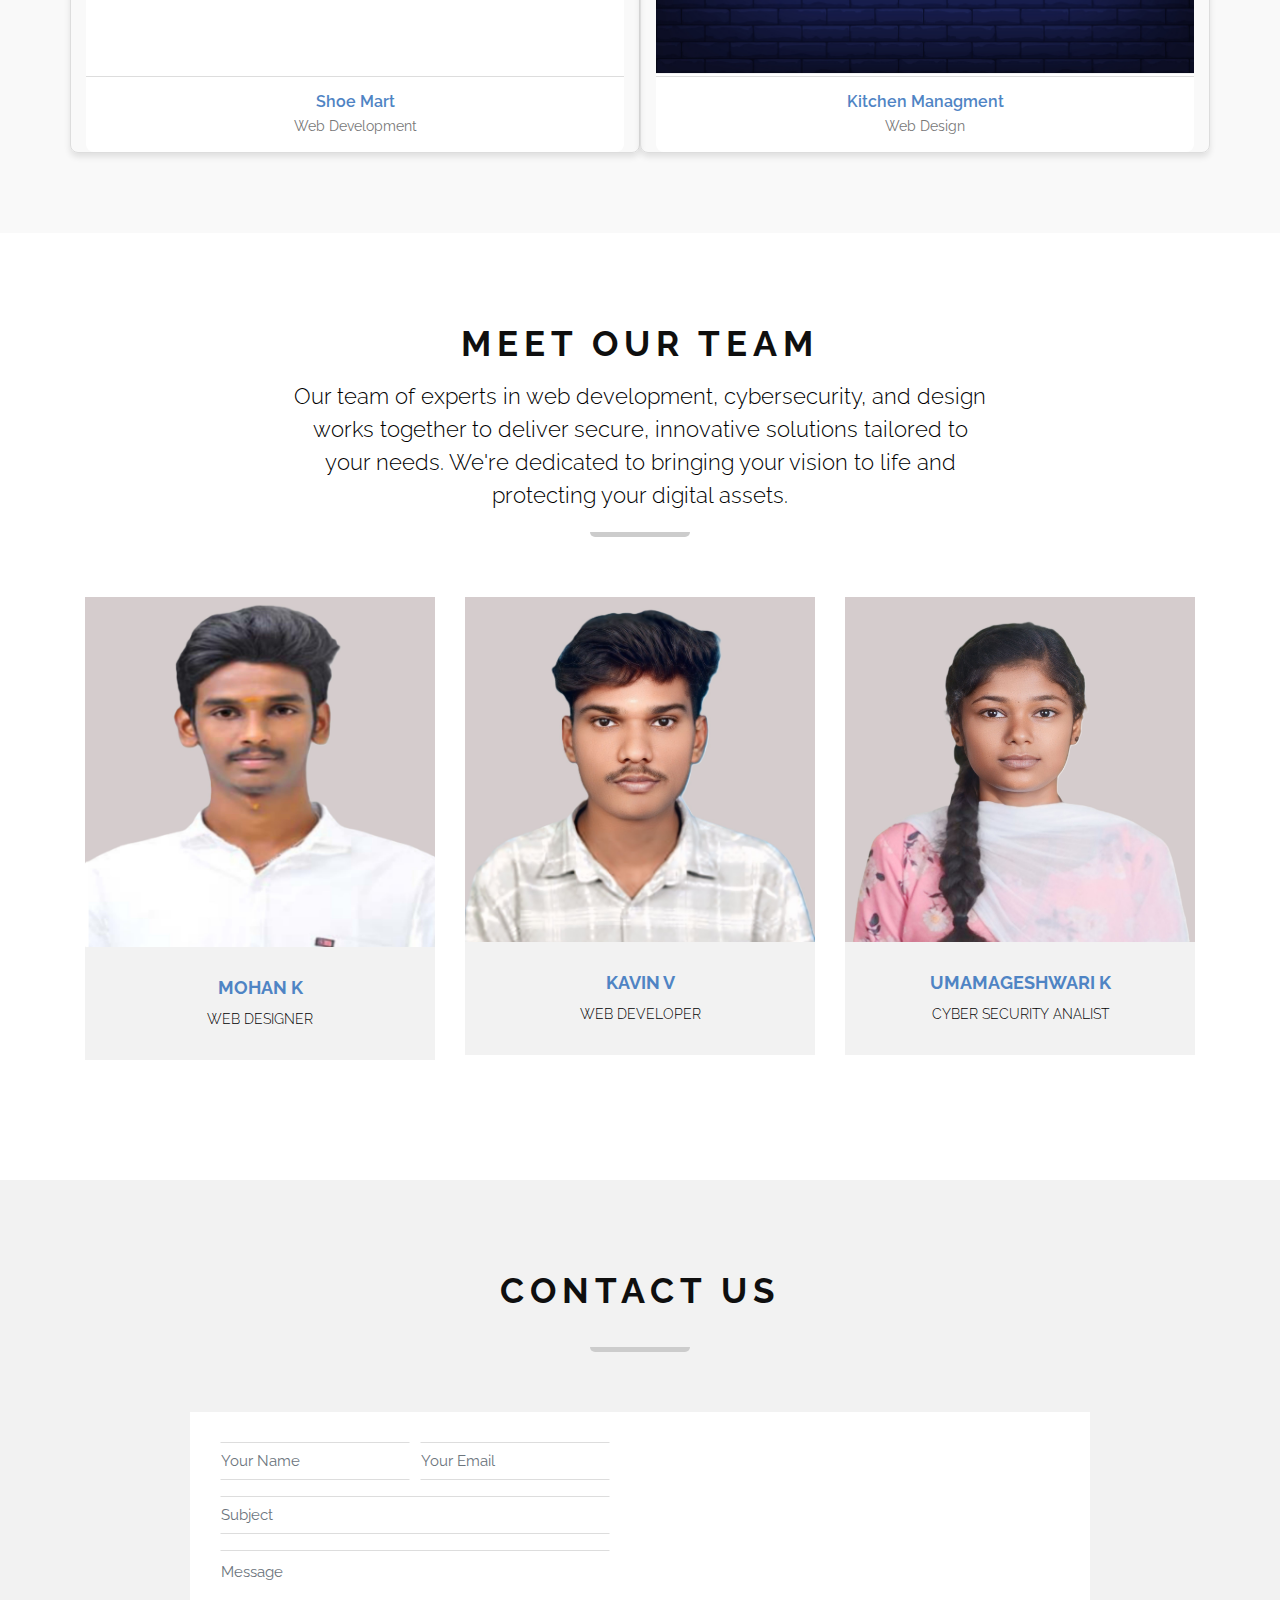
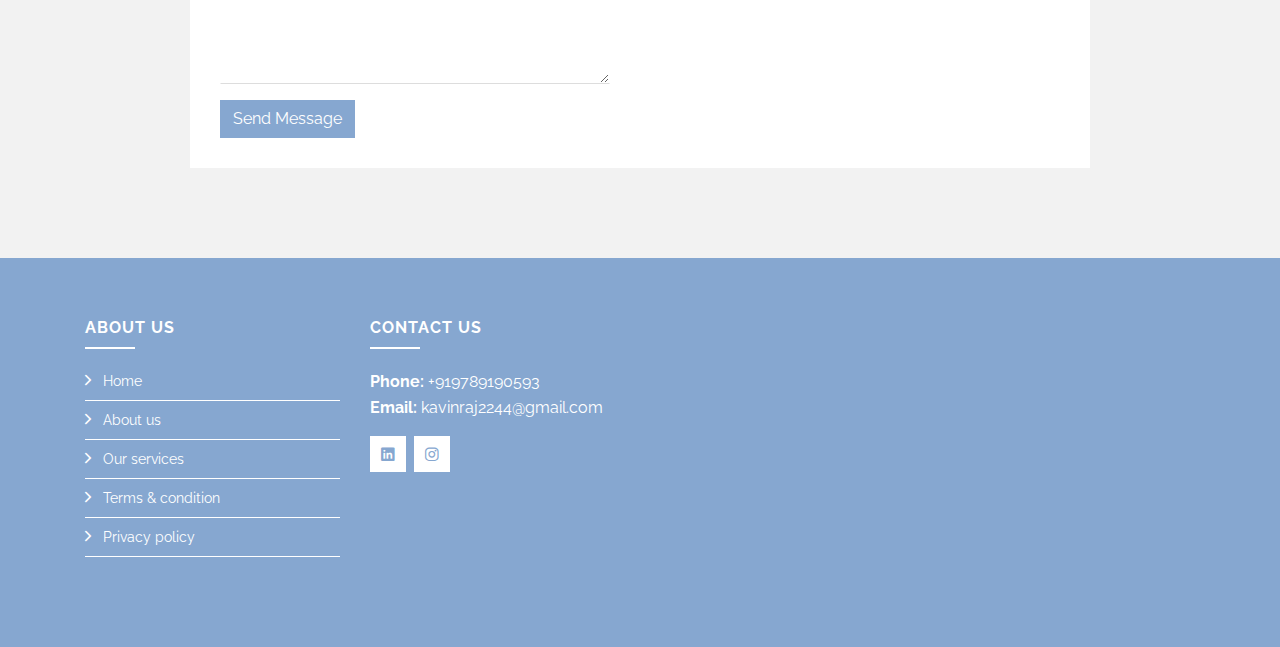
==== commit d1fb51c3: "Update index.html" ====
--- a/index.html
+++ b/index.html
@@ -242,6 +242,11 @@
                 </div>
             </div>
         </div>
+	    <div class="col-md-6">
+                <div class="carousel-img">
+                                    <img src="img/weaver connect.png" width="52%" alt="Image">
+                                </div>
+                            </div>
         
         <!-- Service End -->
 
--- a/css/style.css
+++ b/css/style.css
@@ -0,0 +1,1238 @@
+/**************************************/
+/************ General CSS *************/
+/**************************************/
+body {
+    color: #bebcbc;
+    font-family: 'Raleway', sans-serif;
+    background: #ffffff;
+}
+
+a {
+    color: #4F84C4;
+    transition: 0.3s;
+}
+
+a:hover,
+a:active,
+a:focus {
+    color: #d6d5d5;
+    outline: none;
+    text-decoration: none;
+}
+
+p {
+    color: #000000;
+    padding: 0;
+    margin: 0 0 15px 0;
+}
+
+h1, h2, h3, h4, h5, h6 {
+    font-weight: 700;
+    color: #4F84C4;
+    margin: 0 0 15px 0;
+    padding: 0;
+}
+
+h4, h5, h6 {
+    font-weight: 400;
+}
+
+.mt-100 {
+    margin-top: 100px;
+}
+
+
+
+/**************************************/
+/********** Back to Top CSS ***********/
+/**************************************/
+.back-to-top {
+    position: fixed;
+    display: none;
+    background: #4F84C4;;
+    color: #ffffff;
+    width: 45px;
+    height: 45px;
+    text-align: center;
+    line-height: 1;
+    font-size: 44px;
+    right: 15px;
+    bottom: 15px;
+    transition: background 0.3s;
+    z-index: 9;
+}
+
+.back-to-top i {
+    color: #ffffff;
+}
+
+
+
+/**************************************/
+/************** Nav CSS ***************/
+/**************************************/
+#nav {
+    position: fixed;
+    top: 0;
+    width: 100%;
+    height: 75px;
+    padding: 20px 0;
+    z-index: 999;  
+}
+
+#nav.nav-sticky {
+    height: 70px;
+    padding: 8px 0;
+    box-shadow: 0 2px 5px rgba(27, 26, 26, 0.3);
+    transition: all 0.3s;
+}
+
+#nav .navbar {
+    height: 100%;
+    background: transparent !important;
+}
+
+#nav .navbar-brand {
+    padding: 0;
+}
+
+#nav .navbar-brand img {
+    position: absolute;
+    max-height:50px;
+    margin-top: -27px;
+    transition: all .5s;
+}
+
+#nav.nav-sticky .navbar-brand img {
+    position: absolute;
+    max-height: 40px;
+    margin-top: -25px;
+    transition: all .5s;
+}
+
+#nav .nav-link,
+#nav .nav-link:focus,
+#nav .nav-link:hover,
+#nav .nav-link.active {
+    color: #ffffff;
+}
+
+#nav .nav-link:hover,
+#nav .nav-link.active {
+    color: #4F84C4;
+    background: #ffffff;
+    transition: none;
+}
+
+#nav .dropdown-menu {
+    margin-top: 0;
+    border: 0;
+    border-radius: 0;
+    background: #f8f9fa;
+    position: absolute;
+    top: 100%;  /* Fixes the overlap by ensuring the dropdown is below the link */
+    left: 0;
+    z-index: 1000;  /* Ensures dropdown is above other content */
+}
+
+@media (min-width: 768px) {
+    #nav,
+    #nav .navbar {
+        background: rgb(172 192 235) !important;
+    }
+
+    #nav a.nav-link {
+        padding: 8px 15px;
+        font-size: 15px;
+        text-transform: uppercase;
+    }
+}
+
+@media (max-width: 768px) {   
+    #nav,
+    #nav .navbar {
+        background: rgb(172 192 235) !important;
+    }
+
+    #nav a.nav-link {
+        padding: 5px;
+    }
+
+    #nav .dropdown-menu {
+        box-shadow: none;
+    }
+
+    #nav .container-fluid {
+        padding: 0;
+    }
+
+    /* Ensure visible hamburger icon */
+    #nav .navbar-toggler {
+        border: none;
+        outline: none;
+        background-color: transparent;
+    }
+
+    #nav .hamburger-icon {
+        width: 30px;
+        height: 3px;
+        background-color: #ffffff;
+        display: block;
+        border-radius: 2px;
+        position: relative;
+        transition: all 0.3s ease;
+    }
+
+    #nav .hamburger-icon::before,
+    #nav .hamburger-icon::after {
+        content: '';
+        width: 100%;
+        height: 100%;
+        background-color: #ffffff;
+        position: absolute;
+        left: 0;
+        transition: all 0.3s ease;
+    }
+
+    #nav .hamburger-icon::before {
+        top: -8px;
+    }
+
+    #nav .hamburger-icon::after {
+        top: 8px;
+    }
+
+    /* Active state for navbar-toggler when expanded */
+    #nav .navbar-toggler[aria-expanded="true"] .hamburger-icon {
+        background-color: transparent;
+    }
+
+    #nav .navbar-toggler[aria-expanded="true"] .hamburger-icon::before {
+        transform: rotate(45deg);
+        top: 0;
+    }
+
+    #nav .navbar-toggler[aria-expanded="true"] .hamburger-icon::after {
+        transform: rotate(-45deg);
+        top: 0;
+    }
+}
+
+
+
+/**************************************/
+/************* Header CSS *************/
+/**************************************/
+.header {
+    position: relative;
+    width: 100%;
+    background: #ffffff;
+    margin-top: 100px;
+    padding: 20px;
+}
+
+@media screen and (min-width: 768px){
+    .header{
+        padding: 40px;
+    }
+}
+
+.header .carousel-item {
+    position: relative;
+    width: 100%;
+    overflow: hidden;
+}
+
+.header .carousel-img {
+    text-align: center;
+}
+
+.header .carousel-img img {
+    max-width: 100%;
+    max-height: 100%;
+}
+
+.header .carousel-content {
+    padding: 10px;
+    text-align: center;
+}
+
+.header .carousel-content h2 {
+    color: #4F84C4;
+    font-size: 30px;
+    font-weight: 700;
+    letter-spacing: 3px;
+    text-transform: capitalize;
+}
+
+.header .carousel-content p {
+    color: #101010;
+    font-size: 22px;
+    font-weight: 500;
+    letter-spacing: 1px;
+    margin-bottom: 25px;
+}
+
+.header .carousel-content .btn {
+    padding: 12px 30px;
+    color: #ffffff;
+    border-radius: 0;
+    background: #4F84C4;
+}
+
+.header .carousel-content .btn:hover {
+    background: #888888;
+}
+
+.carousel-control-next i,
+.carousel-control-prev i {
+    color: #080808;
+    font-size: 45px;
+}
+
+.carousel-indicators li {
+    width: 20px;
+    height: 0px;
+    background: #888888;
+}
+
+
+
+/**************************************/
+/******** Section Header CSS **********/
+/**************************************/
+.section-header {
+    position: relative;
+    max-width: 700px;
+    margin: 0 auto 60px auto;
+    padding-bottom: 25px;
+}
+
+.section-header h2 {
+    color: #0f0f0f;
+    font-size: 35px;
+    font-weight: 700;
+    text-transform: uppercase;
+    letter-spacing: 6px;
+    text-align: center;
+}
+
+.section-header::after {
+    content: '';
+    position: absolute;
+    display: inline-block;
+    width: 100px;
+    height: 5px;
+    background: #cccccc;
+    border-radius: 0 0 5px 5px;
+    bottom: 0;
+    left: calc(50% - 50px);
+}
+
+.section-header p {
+    font-size: 22px;
+    font-weight: 300;
+    text-align: center;
+    margin: 0;
+}
+
+
+
+/**************************************/
+/********* About + Single CSS *********/
+/**************************************/
+.about,
+.single {
+    position: relative;
+    padding-left: 200px;
+    padding-right: 200px;
+    padding-top: 60px;
+    padding-bottom: 60px;
+    background: #f2f2f2;
+}
+
+@media screen and (max-width: 768px){
+    .about, .single{
+        padding-left: 5px;
+        padding-right: 5px;
+    }
+}
+
+.about .col-md-12,
+.about .col-md-6,
+.single .col-md-12,
+.single .col-md-6 {
+    margin-bottom: 30px;
+}
+
+.about .about-img,
+.single .single-img {
+    position: relative;
+    overflow: hidden;
+}
+
+.about .about-img img,
+.single .single-img img {
+    width: 100%;
+    margin-bottom: 90px;
+}
+
+.about .about-content,
+.single .single-content {
+    position: relative;
+    width: 80%;
+    margin: -100px auto 0 auto;
+    padding: 30px;
+    background: #ffffff;
+}
+
+.about .about-content h2,
+.single .single-content h2 {
+    font-size: 15px;
+    font-weight: 400;
+}
+
+.about .about-content p,
+.single .single-content p {
+    font-size: 16px;
+    font-weight: 300;
+}
+
+.about .btn,
+.single .btn {
+    font-size: 14px;
+    letter-spacing: 1px;
+    color: #ffffff;
+    background: #86a7d0;
+    border-radius: 0;
+}
+
+.about .btn:hover,
+.single .btn:hover {
+    background: #86a7d0;
+}
+
+/**************************************/
+/************ Services CSS ************/
+/**************************************/
+.service {
+    background: #ffffff;
+    padding: 90px 0 60px 0;
+    text-align: center;
+}
+
+.service .row {
+    display: flex;
+    flex-wrap: wrap;
+    justify-content: center; /* Align items centrally */
+}
+
+.service .service-item {
+    position: relative;
+    width: 100%;
+    text-align: center;
+    margin-bottom: 30px;
+    display: flex;
+    flex-direction: column;
+    justify-content: space-between;
+    height: 100%;
+    box-shadow: 0px 2px 6px rgba(0, 0, 0, 0.1); /* Add subtle shadow */
+}
+
+.service .service-icon img {
+    width: 100%;
+    height: 30vh;
+    object-fit: cover; /* Ensure image fits properly */
+    background: #86a7d0;
+    padding: 10px;
+}
+
+.service .service-detail {
+    position: relative;
+    width: 100%;
+    padding: 20px;
+    background: #f2f2f2;
+    flex-grow: 1; /* Ensure the detail section stretches equally */
+}
+
+.service .service-detail h4,
+.service .service-detail h4 a {
+    font-size: 18px;
+    font-weight: 700;
+    line-height: 24px;
+    letter-spacing: 1px;
+    text-transform: capitalize;
+    margin-bottom: 10px;
+}
+
+.service .service-detail p {
+    font-size: 14px;
+    line-height: 1.5;
+    margin: 0;
+}
+
+@media (max-width: 768px) {
+    .service .col-sm-6 {
+        padding: 0 10px; 
+        margin: 10px;
+    }
+}
+
+/**************************************/
+/********* Call To Action CSS *********/
+/**************************************/
+.call-to-action {
+    position: relative;
+    padding: 90px 0;
+    background: #86a7d0;
+}
+
+.call-to-action .container {
+    max-width: 700px;
+}
+
+.call-to-action .section-header h2 {
+    color: #ffffff;
+}
+
+.call-to-action .section-header::before {
+    background: #ffffff;
+}
+
+.call-to-action .section-header p {
+    color: #ffffff;
+}
+
+.call-to-action .btn {
+    padding: 15px 30px;
+    color: #86a7d0;
+    font-weight: 700;
+    font-size: 18px;
+    letter-spacing: 1px;
+    text-transform: uppercase;
+    background: #ffffff;
+    border-radius: 0;
+    transition: 0.3s;
+}
+
+.call-to-action .btn:hover {
+    color: #ffffff;
+    background: #353535;
+}
+
+
+
+/**************************************/
+/************* Pricing CSS ************/
+/**************************************/
+.pricing {
+    background: #f2f2f2;
+    padding: 90px 0 60px 0;
+}
+
+.pricing .price-content {
+    position: relative;
+    background: #ffffff;
+    text-align: center;
+    margin-bottom: 30px;
+}
+
+.pricing .price-plan {
+    display: block;
+    background: #353535;
+    margin: 0 0 30px;
+    padding: 20px 0;
+}
+
+.pricing .price-plan i {
+    color: #ffffff;
+    font-size: 60px;
+    line-height: 80px;
+}
+
+.pricing .price-title {
+    display: block;
+    color: #ffffff;
+    font-size: 30px;
+    letter-spacing: 2px;
+    margin-bottom: 10px;
+}
+
+.pricing .price-amount {
+    position: relative;
+    font-family: 'Arial, Helvetica', sans-serif;
+    color: #ffffff;
+    font-size: 60px;
+    font-weight: 900;
+    margin: 0;
+    text-transform: uppercase;
+}
+
+.pricing .price-amount span {
+    color: #ffffff;
+    font-size: 22px;
+    font-weight: 400;
+    text-transform: lowercase;
+}
+
+.pricing .price-amount span:first-child {
+    position: relative;
+    top: -27px;
+    left: -5px;
+}
+
+.pricing .price-date {
+    color: #ffffff;
+    font-size: 12px;
+    margin-top: 5px;
+    text-transform: uppercase;
+    margin-bottom:0;
+}
+
+.pricing .price-details {
+    font-size: 16px;
+    list-style: none;
+    text-align: left;
+}
+
+.pricing .price-details li {
+    padding: 5px 0;
+}
+
+.pricing .price-details li i.ion-md-checkmark {
+    color: #4F84C4;
+    margin-right: 8px;
+}
+
+.pricing .price-details li i.ion-md-close {
+    color: #ea4335;
+    margin-right: 10px;
+}
+
+.pricing .btn {
+    color: #ffffff;
+    padding: 10px 30px;
+    text-transform: uppercase;
+    border: none;
+    border-radius: 0;
+}
+
+.pricing .price-btn {
+    margin-top: 10px;
+    margin-bottom: 30px;
+    background: #353535;
+    color: #ffffff;
+}
+
+.pricing .price-btn:hover {
+    background: #86a7d0;
+}
+
+.pricing .features-price-btn {
+    background: #86a7d0;
+}
+
+.pricing .features-price-btn:hover {
+    background: #353535;
+}
+
+.pricing .features-price .price-plan {
+    background: #4F84C4;
+}
+
+.pricing .features-price .price-plan p{
+    color:#FFFFFF;
+}
+
+.pricing .features-price .price-plan .price-amount, 
+.pricing .features-price .price-plan .price-amount span {
+    color: #ffffff;
+}
+
+.pricing .features-price .price-plan .price-title {
+    color:#ffffff;
+}
+
+
+
+/**************************************/
+/*********** Our Skills CSS ***********/
+/**************************************/
+.skills {
+    position: relative;
+    padding: 90px 0 60px 0;
+}
+
+.skills .skill-item {
+    position: relative;
+    width: 100%;
+    margin-bottom: 30px;
+}
+
+.skills .skill-item h3 {
+    font-size: 22px;
+    font-weight: 700;
+    color: #666666;
+    margin-bottom: 15px;
+}
+
+.skills .skill-name {
+    position: relative;
+    width: 100%;
+}
+
+.skills .skill-name p {
+    display: inline-block;
+    margin-bottom: 5px;
+    font-size: 16px;
+    font-weight: 400;
+}
+
+.skills .skill-name p:last-child {
+    float: right;
+}
+
+.skills .progress {
+    margin-bottom: 15px;
+    border-radius: 0;
+}
+
+.skills .progress .progress-bar {
+    background: #86a7d0;
+    border-radius: 0;
+}
+
+
+
+/**************************************/
+/************ Counters CSS ************/
+/**************************************/
+.counters {
+    position: relative;
+    width: 100%;
+    padding: 90px 0;
+    background: #86a7d0;
+}
+
+.counters i {
+    display: inline-block;
+    font-size: 90px;
+    line-height: 0;
+    color: #ffffff;
+    margin-bottom: 10px;
+}
+
+.counters h2 {
+    font-family: 'Arial, Helvetica', sans-serif;
+    font-size: 60px;
+    font-weight: 900;
+    letter-spacing: 5px;
+    color: #ffffff;
+}
+
+.counters p {
+    font-size: 22px;
+    color: #ffffff;
+}
+
+
+
+/**************************************/
+/************ Portfolio CSS ***********/
+/**************************************/
+.portfolio {
+    position: relative;
+    padding: 60px 0;
+    background: #f9f9f9;
+    width: 100%;
+}
+
+.portfolio .portfolio-item {
+    margin-bottom: 20px;
+    overflow: hidden;
+    border: 1px solid #ddd;
+    border-radius: 8px;
+    box-shadow: 0 4px 6px rgba(0, 0, 0, 0.1);
+
+}
+
+.portfolio .portfolio-item .portfolio-img {
+    position: relative;
+    overflow: hidden;
+    border-bottom: 1px solid #ddd;
+}
+
+.portfolio .portfolio-item .portfolio-img img {
+    transition: transform 0.3s ease;
+    width: 100%;
+    height: auto;
+    object-fit: cover;
+    border-radius: 8px 8px 0 0;
+}
+
+.portfolio .portfolio-item .portfolio-img:hover img {
+    transform: scale(1.1);
+}
+
+.portfolio .portfolio-hover {
+    position: absolute;
+    top: 50%;
+    left: 50%;
+    transform: translate(-50%, -50%);
+    display: flex;
+    gap: 10px;
+    opacity: 0;
+    transition: opacity 0.3s ease;
+}
+
+.portfolio .portfolio-img:hover .portfolio-hover {
+    opacity: 1;
+}
+
+.portfolio .portfolio-hover a {
+    background: #86a7d0;
+    color: #fff;
+    width: 40px;
+    height: 40px;
+    display: flex;
+    justify-content: center;
+    align-items: center;
+    border-radius: 50%;
+    font-size: 18px;
+    transition: background 0.3s ease;
+}
+
+.portfolio .portfolio-hover a:hover {
+    background: #fff;
+    color: #86a7d0;
+    border: 1px solid #86a7d0;
+}
+
+.portfolio .portfolio-info {
+    padding: 15px;
+    background: #ffffff;
+    text-align: center;
+    border-radius: 0 0 8px 8px;
+}
+
+.portfolio .portfolio-info h3 {
+    font-size: 16px;
+    font-weight: 600;
+    margin-bottom: 5px;
+}
+
+.portfolio .portfolio-info p {
+    font-size: 14px;
+    font-weight: 400;
+    color: #777;
+    margin: 0;
+}
+
+
+/**************************************/
+/************** Team CSS **************/
+/**************************************/
+.team {
+    position: relative;
+    padding: 90px 0;
+    background: #ffffff;
+}
+
+.team .team-item {
+    margin-bottom: 30px;
+    overflow: hidden;
+}
+
+.team .team-item .team-img {
+    position: relative;
+    background: #000000;
+    overflow: hidden;
+    
+}
+
+.team .team-item .team-social {
+    position: absolute;
+    display: block;
+    text-align: center;
+    width: 100%;
+    height: 35px;
+    top: 0;
+    left: 0;
+    transition: 0.3s;
+    opacity: 0;
+}
+
+.team .team-item .team-social a {
+    display: inline-block;
+    padding: 5px 0;
+    line-height: 1;
+    text-align: center;
+    width: 35px;
+    height: 35px;
+    background: #86a7d0;
+    border: 1px solid #ffffff;
+}
+
+.team .team-item .team-social a i {
+    font-size: 22px;
+    color: #ffffff;
+}
+
+.team .team-item .team-social a:hover {
+    background: #ffffff;
+    border: 1px solid #86a7d0;
+}
+
+.team .team-item .team-social a:hover i {
+    color: #353535;
+}
+
+.team .team-item:hover .team-social {
+    opacity: 1;
+    top: calc(50% - 18px);
+}
+
+.team .team-item .team-info {
+    position: relative;
+    width: 100%;
+    padding: 30px 15px;
+    text-align: center;
+    background: #f2f2f2;
+}
+
+.team .team-item .team-info h3 {
+    font-size: 18px;
+    font-weight: 700;
+    margin-bottom: 10px;
+}
+
+.team .team-item .team-info p {
+    margin: 0;
+    font-size: 14px;
+    font-weight: 300;
+    text-transform: uppercase;
+}
+
+
+
+/**************************************/
+/*********** Testimonials CSS *********/
+/**************************************/
+.testimonials {
+    position: relative;
+    padding: 90px 0 60px 0;
+    background: #f2f2f2;
+}
+
+.testimonials .testimonial-item {
+    position: relative;
+    margin: 0 15px 30px 15px;
+    background: #ffffff;
+}
+
+.testimonials .testimonial-img {
+    position: relative;
+    background: #000000;
+    overflow: hidden;
+}
+
+.testimonials .testimonial-text {
+    position: relative;
+    width: 100%;
+    padding: 30px 15px;
+    text-align: center;
+    background: #ffffff;
+}
+
+.testimonials .testimonial-text h3 {
+    font-size: 18px;
+    font-weight: 700;
+    margin-bottom: 10px;
+}
+
+.testimonials .testimonial-text h4 {
+    font-size: 12px;
+    font-weight: 300;
+    text-transform: uppercase;
+}
+
+.testimonials .testimonial-text p {
+    margin: 0;
+    font-size: 16px;
+    font-weight: 300;
+}
+
+.testimonials .owl-nav,
+.testimonials .owl-dots {
+    margin-top: 5px;
+    text-align: center;
+}
+
+.testimonials .owl-dot {
+    display: inline-block;
+    margin: 0 5px;
+    width: 12px;
+    height: 12px;
+    border-radius: 50%;
+    background-color: #dddddd;
+}
+
+.testimonials .owl-dot.active {
+    background-color: #86a7d0;
+}
+
+@media (max-width: 575px) {
+    .testimonials .testimonial-text {
+        padding: 25px;
+    }
+}
+
+
+
+/**************************************/
+/************* Clients CSS ************/
+/**************************************/
+.clients {
+    position: relative;
+    padding: 90px 0;
+}
+
+.clients .section-header p {
+    padding-bottom: 10px;
+}
+
+.clients img {
+    max-width: 100%;
+    opacity: 1;
+    transition: 0.3s;
+    padding: 15px 0;
+}
+
+.clients img:hover {
+    opacity: .5;
+}
+
+.clients .owl-nav,
+.clients .owl-dots {
+    margin-top: 5px;
+    text-align: center;
+}
+
+.clients .owl-dot {
+    display: inline-block;
+    margin: 0 5px;
+    width: 12px;
+    height: 12px;
+    border-radius: 50%;
+    background-color: #ddd;
+}
+
+.clients .owl-dot.active {
+    background-color: #86a7d0;
+}
+
+
+
+/**************************************/
+/************* Contact CSS ************/
+/**************************************/
+.contact {
+    position: relative;
+    padding: 90px 0;
+    background: #f2f2f2;
+}
+
+.contact .container {
+    max-width: 900px;
+}
+
+.contact .container .col-md-6 {
+    padding: 0;
+    background: #ffffff;
+}
+
+.contact .form {
+    background: #ffffff;
+    padding: 30px;
+    color: #86a7d0;
+}
+
+.contact .form input,
+.contact .form textarea {
+    padding: 10px 0;
+    border-color: #dddddd transparent #dddddd transparent;
+    border-radius: 0;
+    box-shadow: none;
+    font-size: 15px;
+}
+
+.contact .form input:focus,
+.contact .form textarea:focus {
+    border-color: #86a7d0 transparent #86a7d0 transparent;
+}
+
+.contact .form button[type="submit"] {
+    color: #ffffff;
+    background: #86a7d0;
+    border-radius: 0;
+}
+
+.contact .form button[type="submit"]:hover {
+    background: #86a7d0;
+}
+
+.contact .map {
+    position: relative;
+    background: #ffffff;
+}
+
+.contact .map iframe {
+    width: 100%;
+    height: 375px;
+    margin-bottom: -7px;
+}
+
+
+
+/**************************************/
+/************* Footer CSS *************/
+/**************************************/
+.footer {
+    position: relative;
+    padding: 0 0 30px 0;
+    background: #86a7d0;
+}
+
+.footer .footer-top {
+    background: #86a7d0;
+    padding: 60px 0 30px 0;
+}
+
+.footer .footer-top .footer-info,
+.footer .footer-top .footer-links,
+.footer .footer-top .footer-contact,
+.footer .footer-top .footer-newsletter {
+    margin-bottom: 30px;
+}
+
+.footer .footer-top .social-links a {
+    font-size: 18px;
+    display: inline-block;
+    background: #ffffff;
+    color: #86a7d0;
+    line-height: 1;
+    padding: 9px 0;
+    margin-right: 4px;
+    text-align: center;
+    width: 36px;
+    height: 36px;
+    transition: 0.3s;
+}
+
+.footer .footer-top .social-links a:hover {
+    background: #86a7d0;
+    color: #ffffff;
+}
+
+.footer .footer-top h4 {
+    font-size: 16px;
+    font-weight: 700;
+    color: #ffffff;
+    text-transform: uppercase;
+    position: relative;
+    padding-bottom: 12px;
+    margin-bottom: 20px;
+    letter-spacing: 1px;
+}
+
+.footer .footer-top h4::before {
+    content: '';
+    position: absolute;
+    left: 0;
+    bottom: 0;
+    height: 0;
+    width: 50px;
+    border-bottom: 2px solid #ffffff;
+}
+
+.footer .footer-top .footer-links ul {
+    list-style: none;
+    padding: 0;
+    margin: 0;
+}
+
+.footer .footer-top .footer-links ul i {
+    padding-right: 8px;
+    color: #ffffff;
+    font-size: 16px;
+}
+
+.footer .footer-top .footer-links ul li {
+    border-bottom: 1px solid #ffffff;
+    padding: 7px 0;
+}
+
+.footer .footer-top .footer-links ul li:first-child {
+    padding-top: 0;
+}
+
+.footer .footer-top .footer-links ul a {
+    font-size: 14px;
+    color: #ffffff;
+}
+
+.footer .footer-top .footer-links ul a:hover {
+    color: #000000;
+}
+
+.footer .footer-top .footer-contact p {
+    color: #ffffff;
+    line-height: 26px;
+}
+
+.footer .footer-top .footer-newsletter input[type="email"] {
+    padding: 6px 8px;
+    width: 60%;
+    border: 1px solid #ffffff;
+    background: transparent;
+    color: #ffffff;
+}
+
+.footer .footer-top .footer-newsletter input[type="submit"] {
+    border: 0;
+    width: 70%;
+    padding: 6px 0;
+    text-align: center;
+    color: #86a7d0;
+    border: 1px solid #ffffff;
+    background: #ffffff;
+    transition: 0.3s;
+    cursor: pointer;
+}
+
+.footer .footer-top .footer-newsletter input[type="submit"]:hover {
+    color: #ffffff;
+    background: #4F84C4;
+    border: 1px solid #4F84C4;
+}
+
+.footer .footer-top .footer-newsletter p {
+    color: #ffffff;
+    font-size: 14px;
+}
+
+.footer .credit,
+.footer .copyright {
+    text-align: center;
+    padding-top: 30px;
+}
+
+@media (min-width: 768px) {
+    .footer .credit {
+        text-align: right;
+    }
+    
+    .footer .copyright {
+        text-align: left;
+    }
+}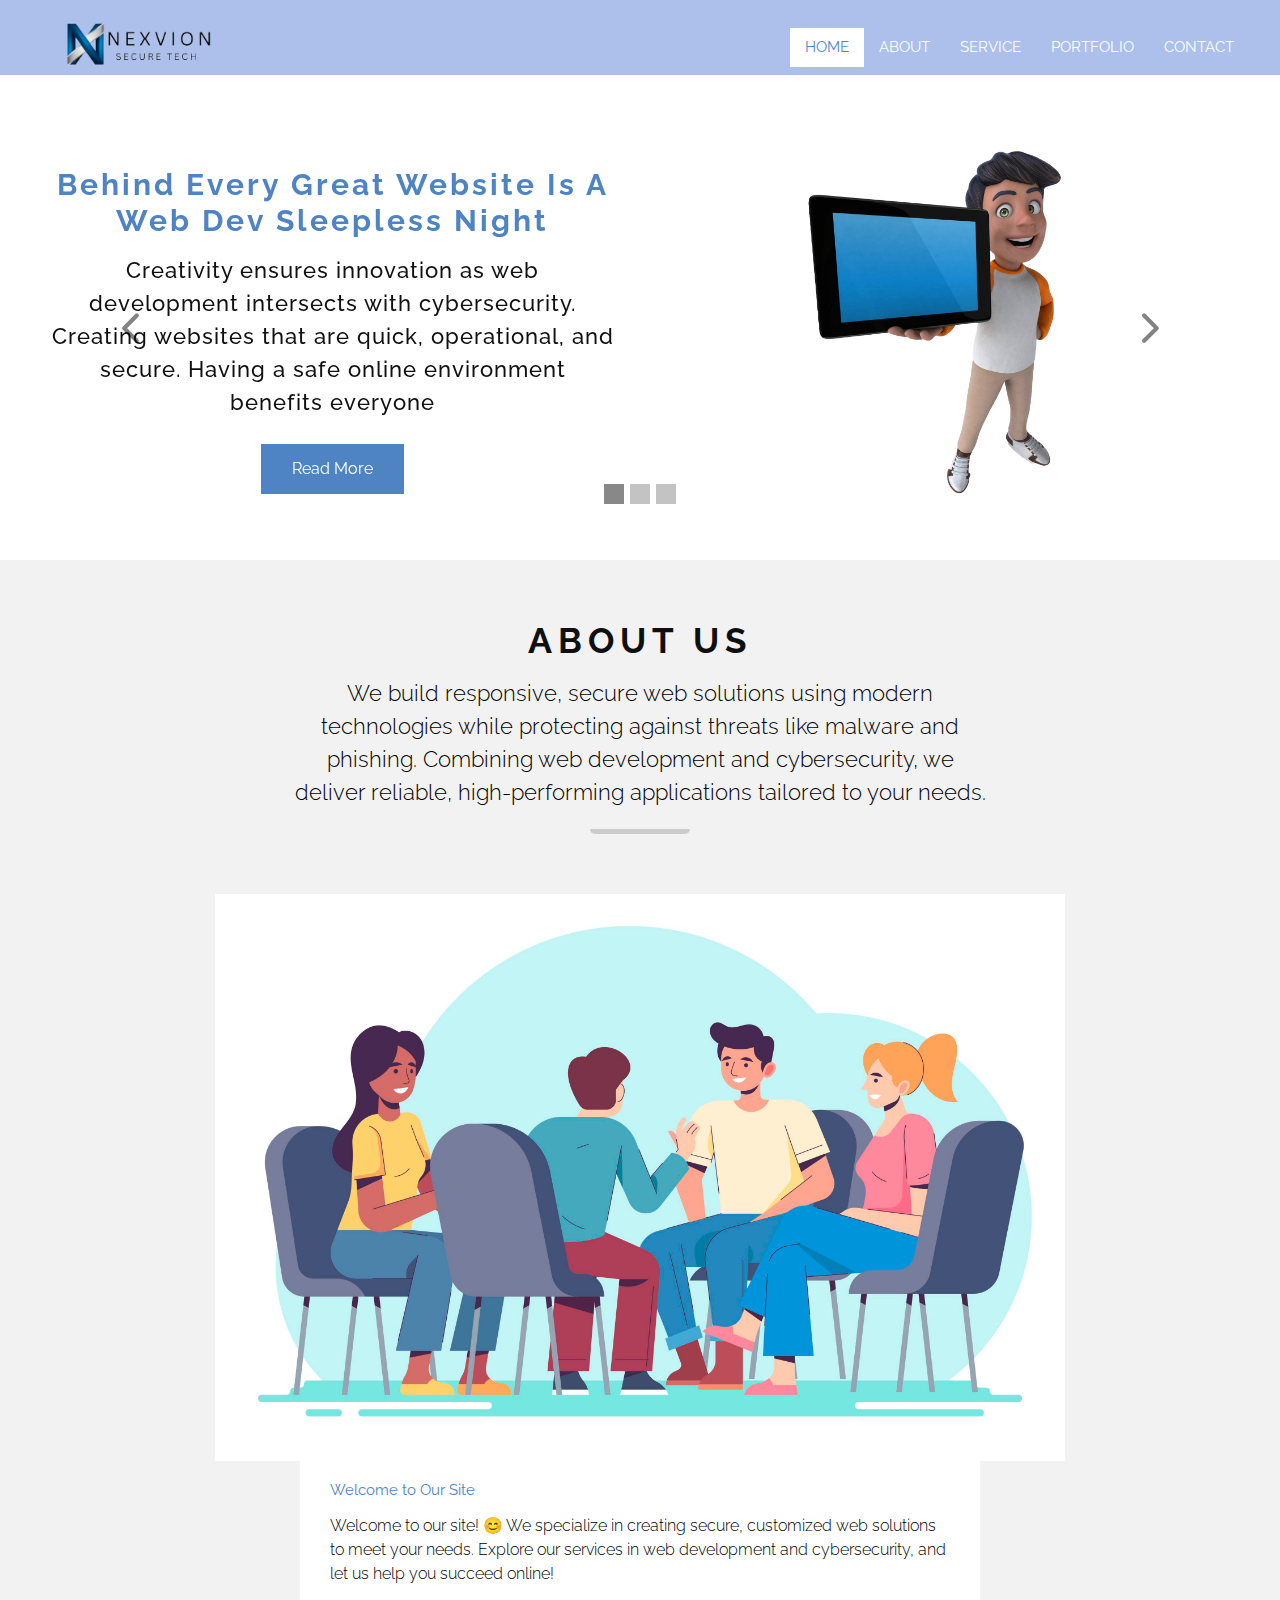
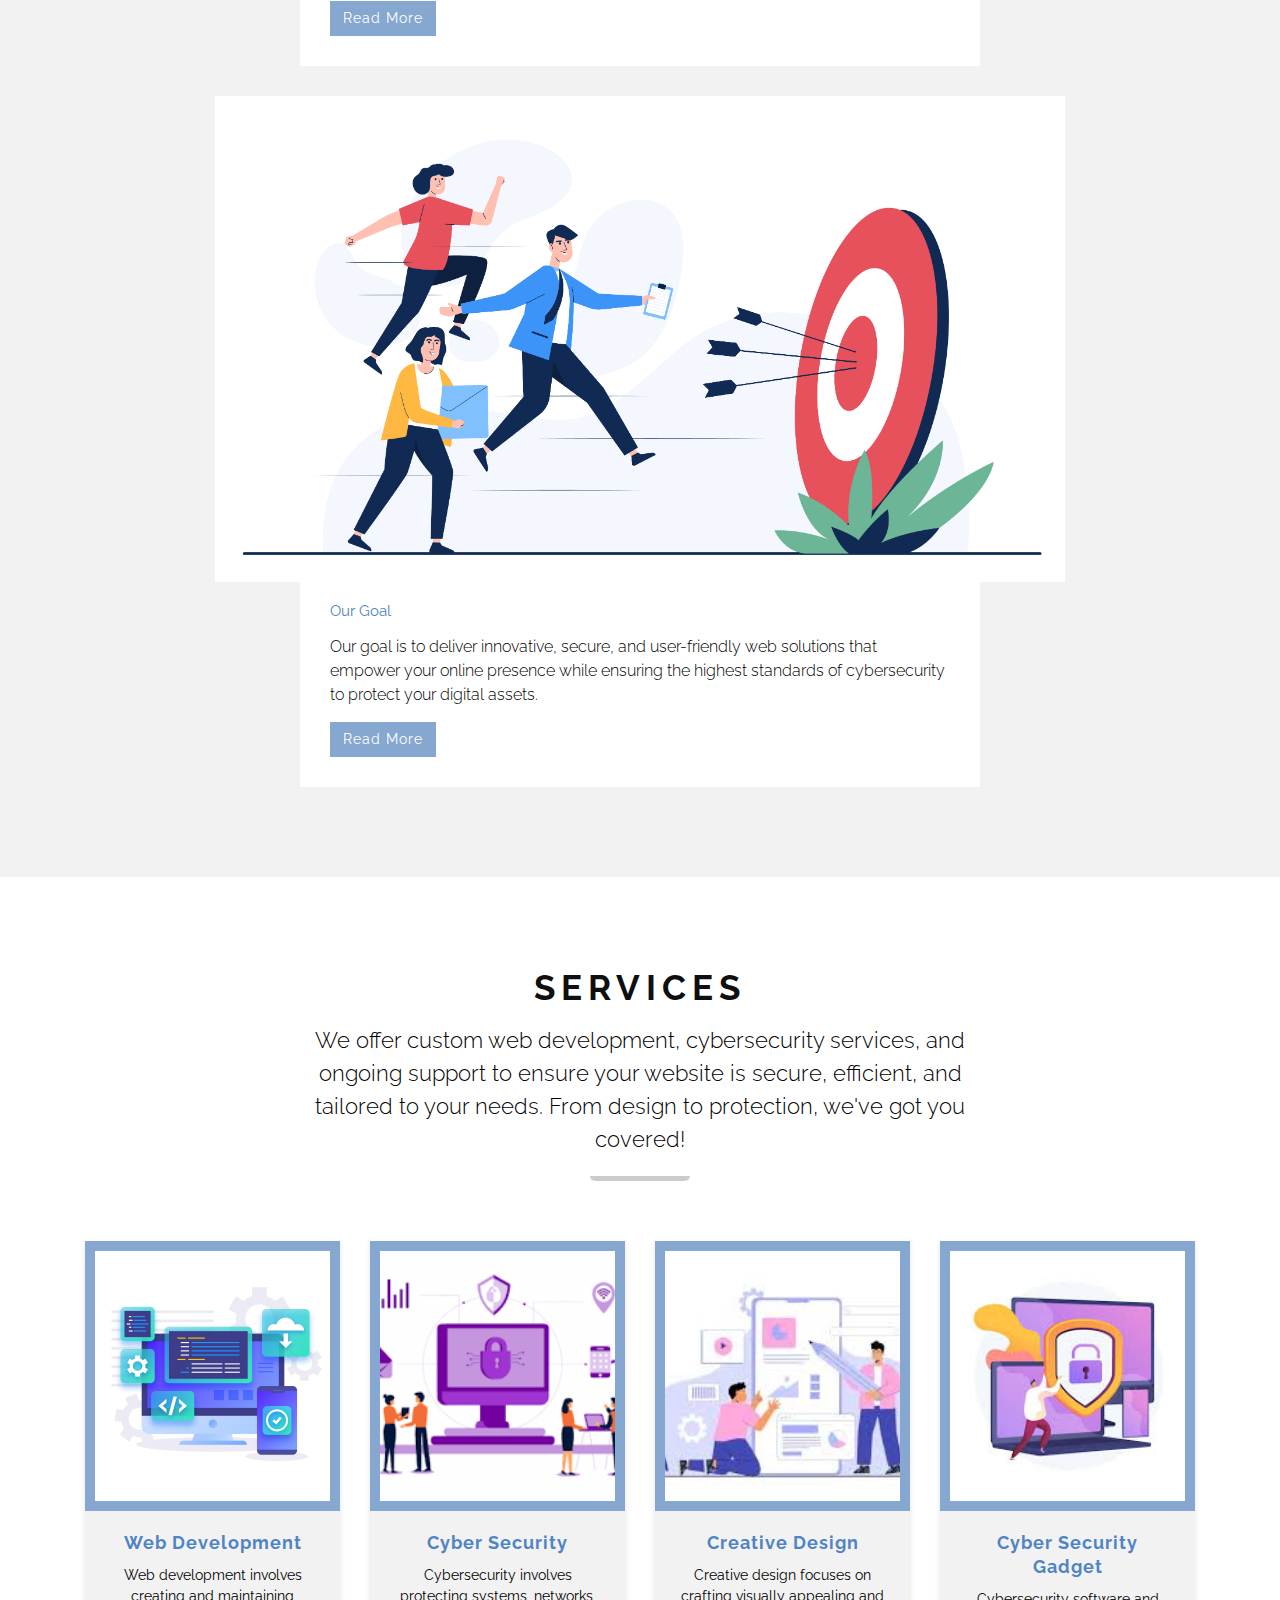
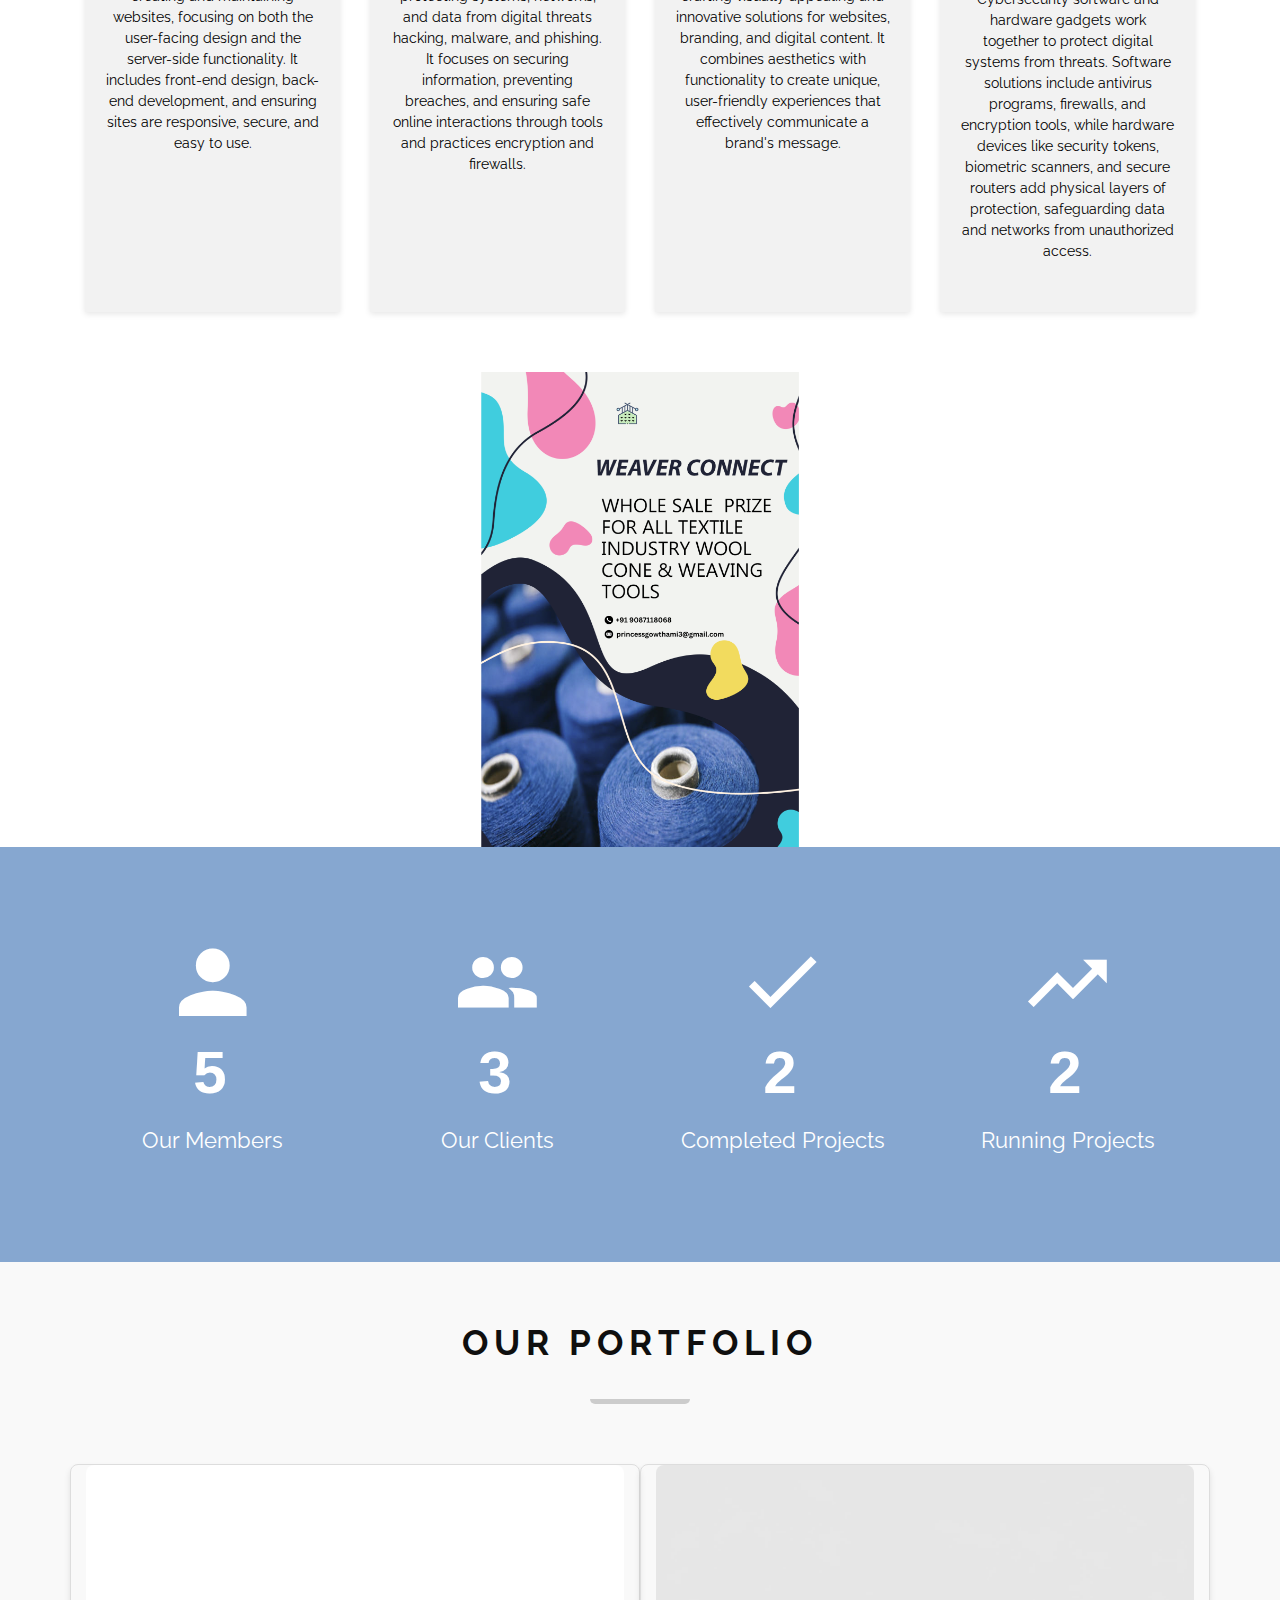
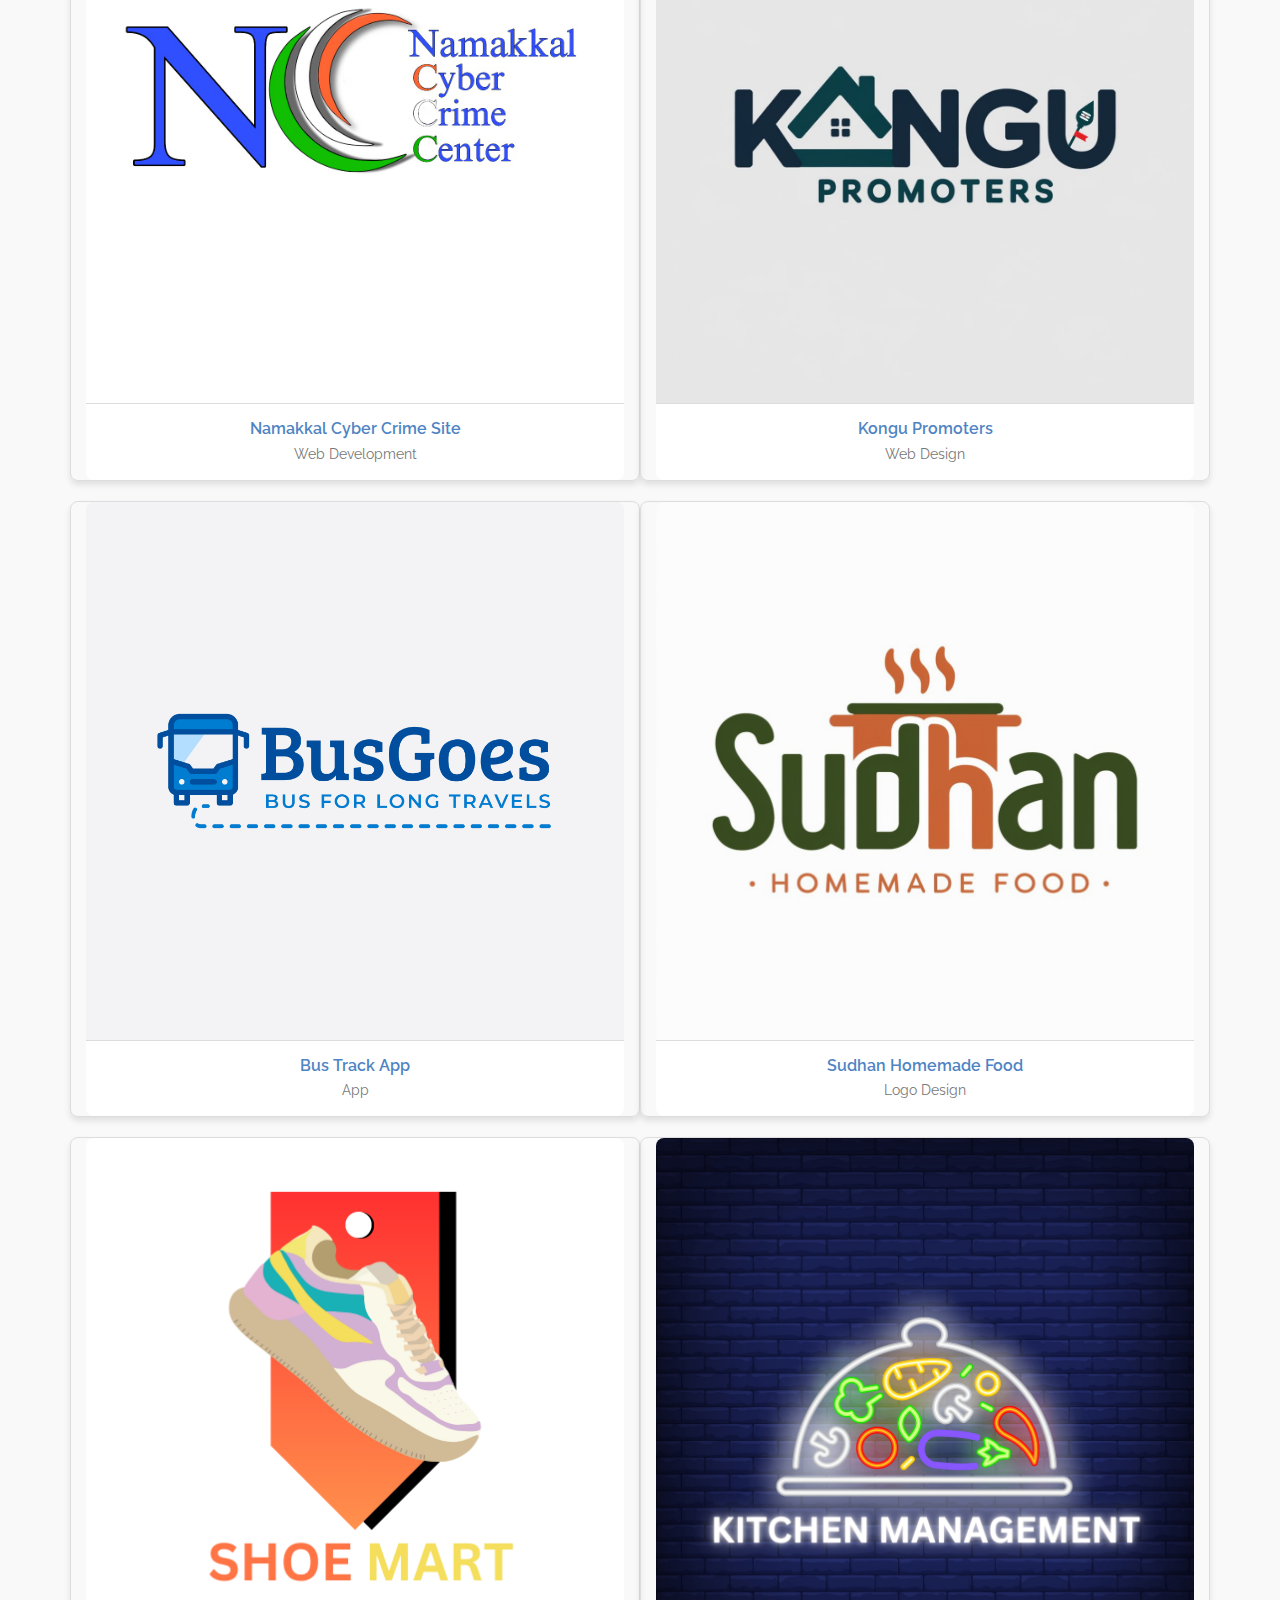
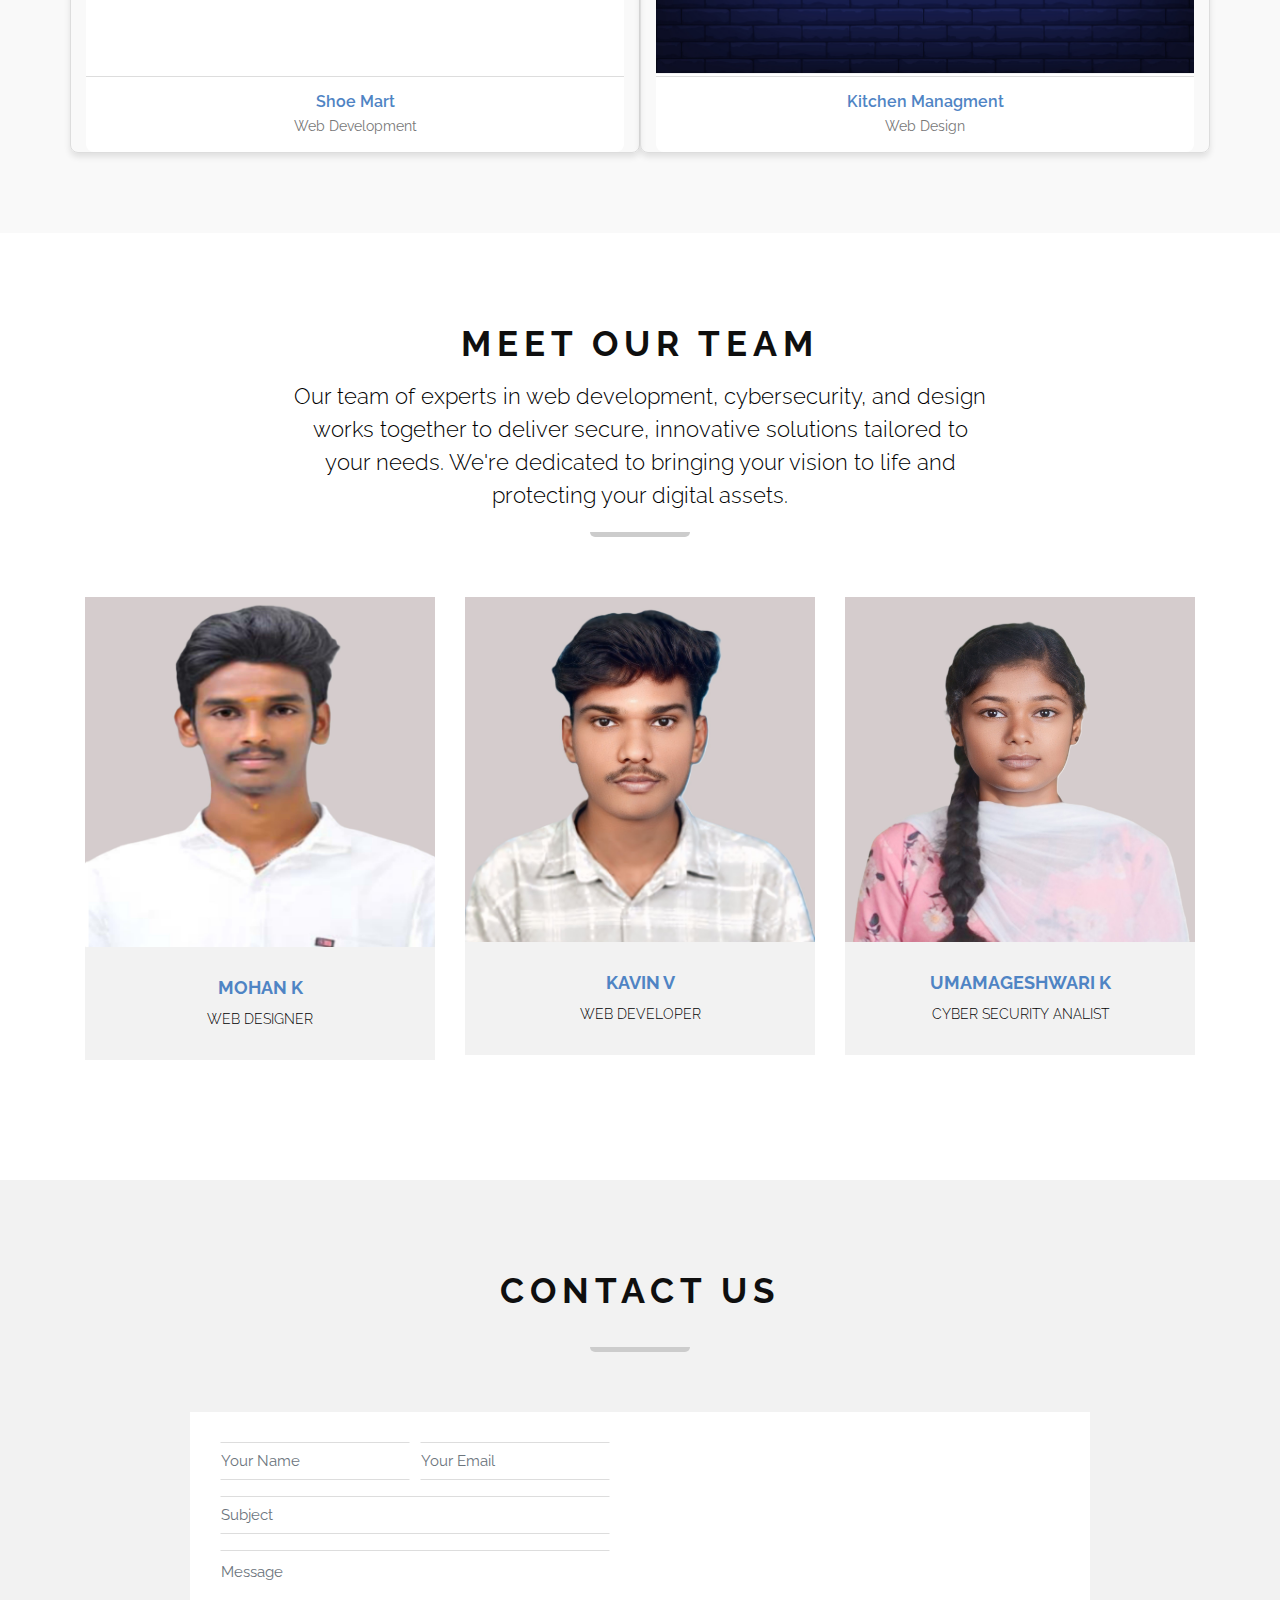
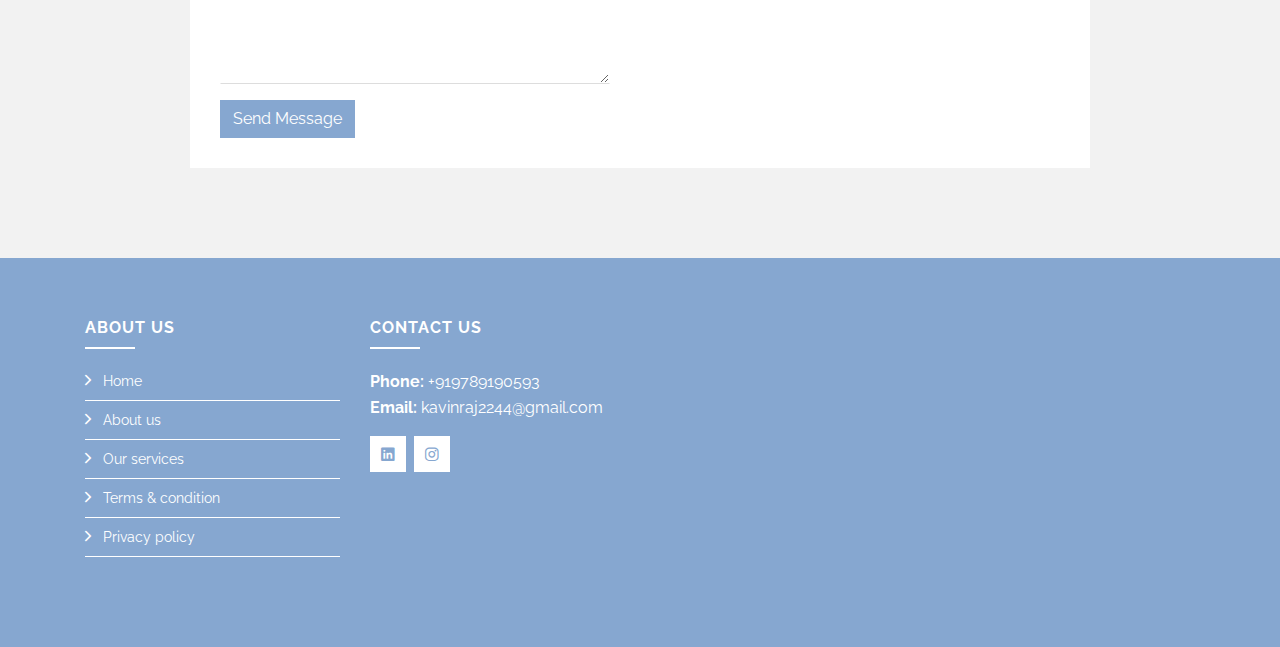
==== commit 9c61563f: "Update index.html" ====
--- a/index.html
+++ b/index.html
@@ -242,11 +242,13 @@
                 </div>
             </div>
         </div>
-	    <div class="col-md-6">
-                <div class="carousel-img">
-                                    <img src="img/weaver connect.png" width="52%" alt="Image">
-                                </div>
-                            </div>
+	   <center>
+		   <div class="col-md-6">
+			   <div class="carousel-img">
+				   <img src="img/weaver connect.png" width="52%" alt="Image">
+			   </div>
+		   </div>
+	   </center>
         
         <!-- Service End -->
 
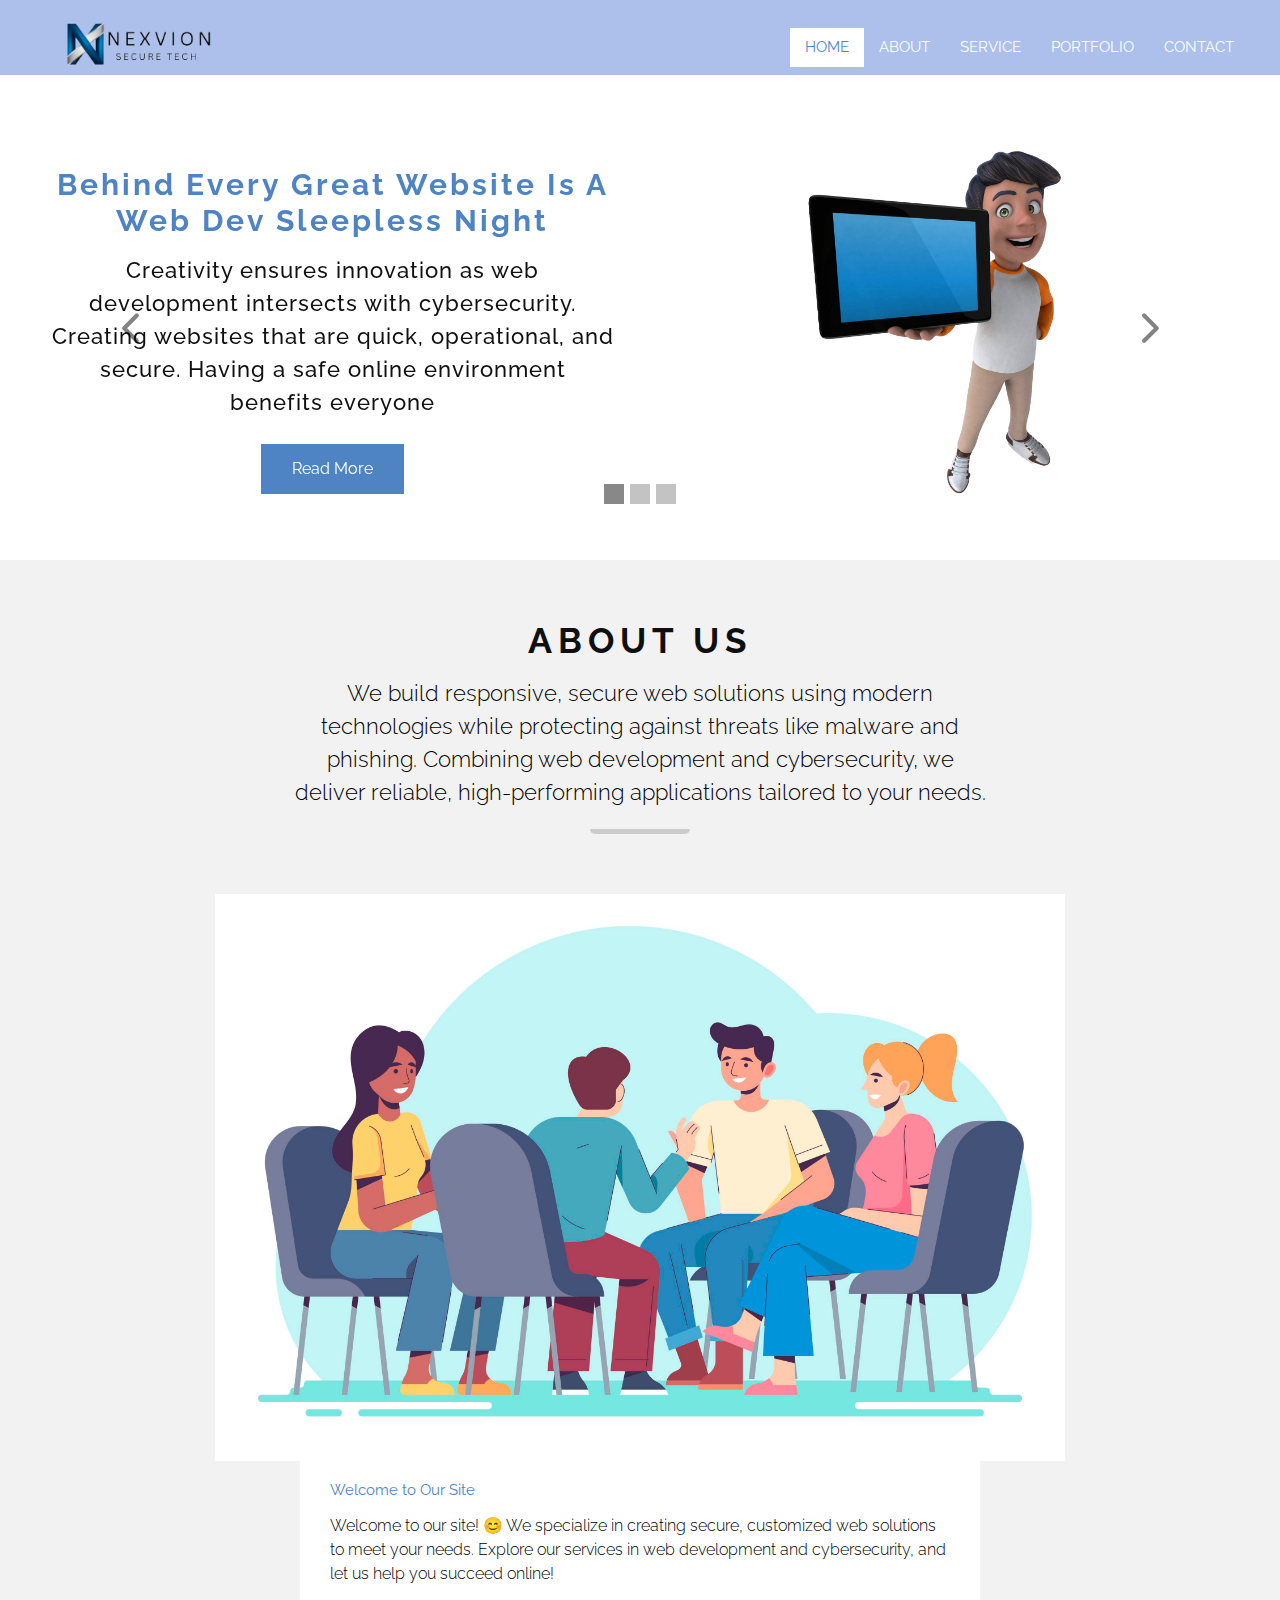
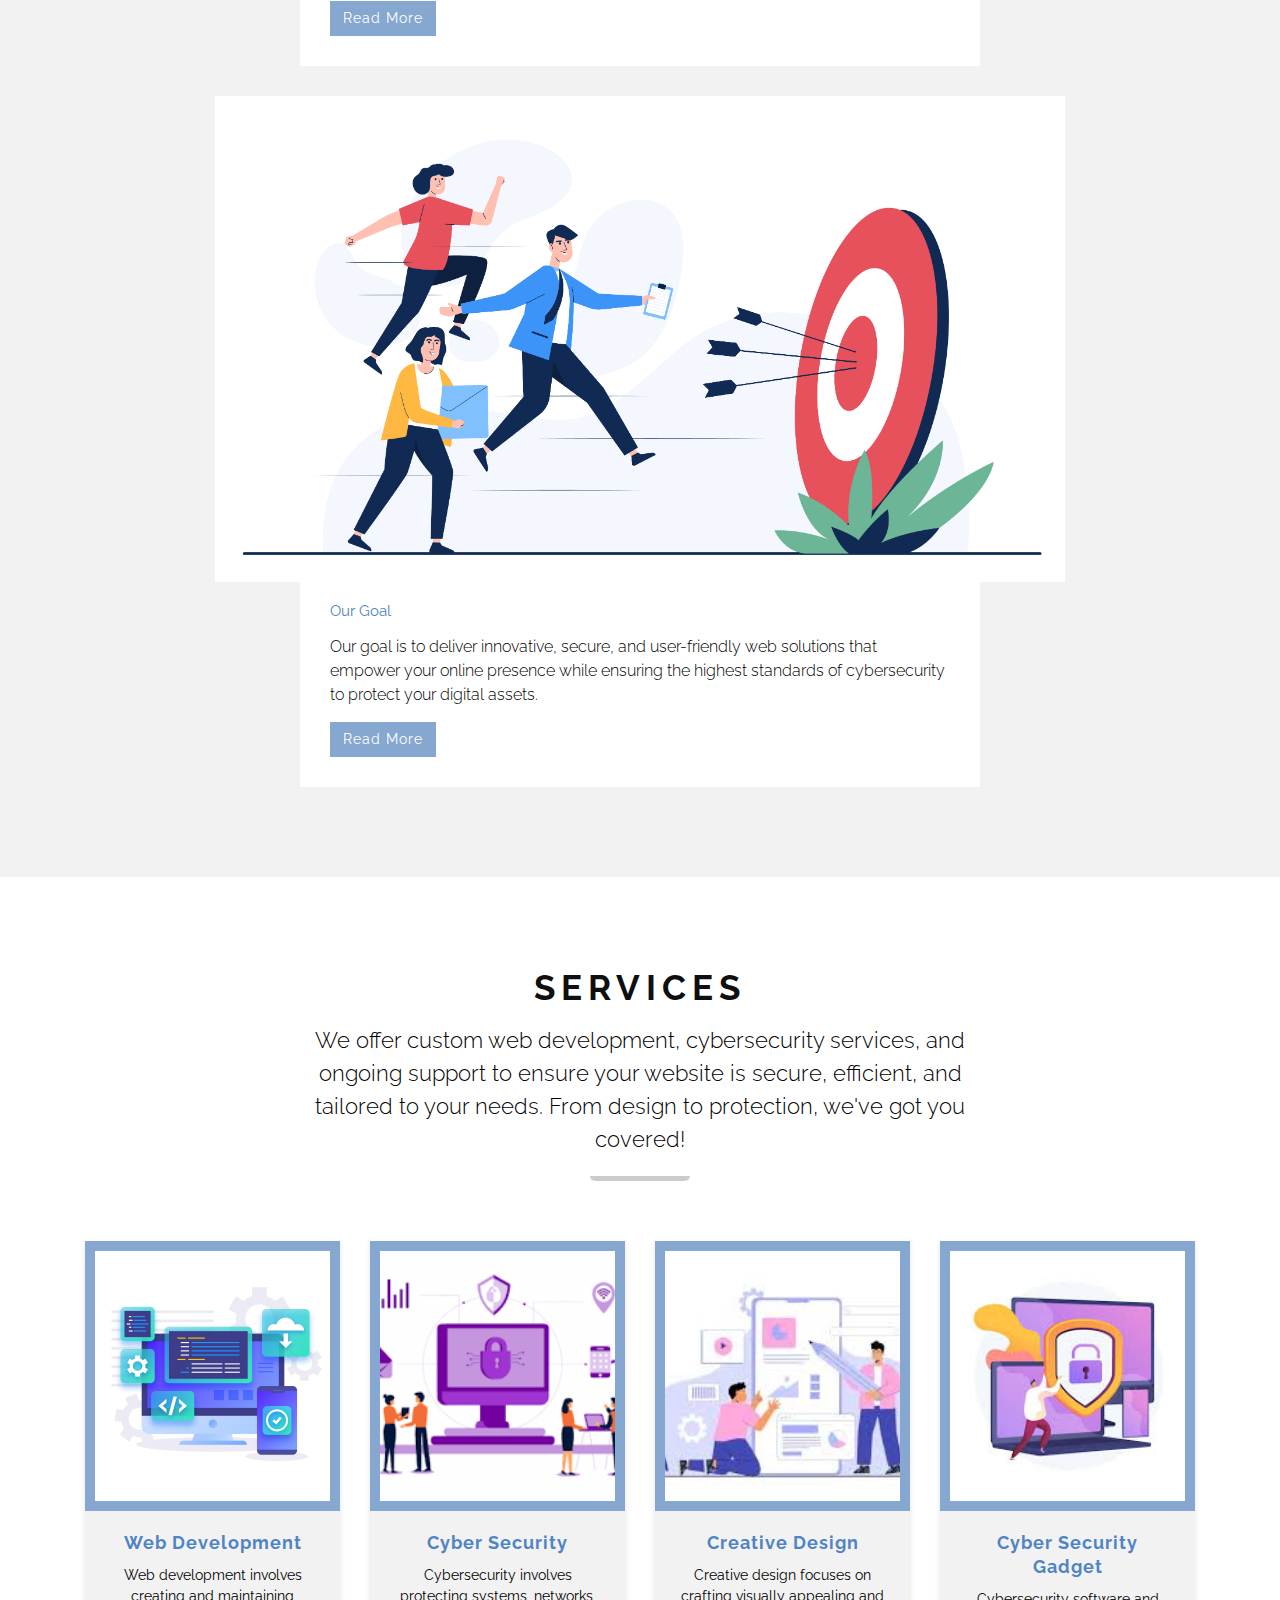
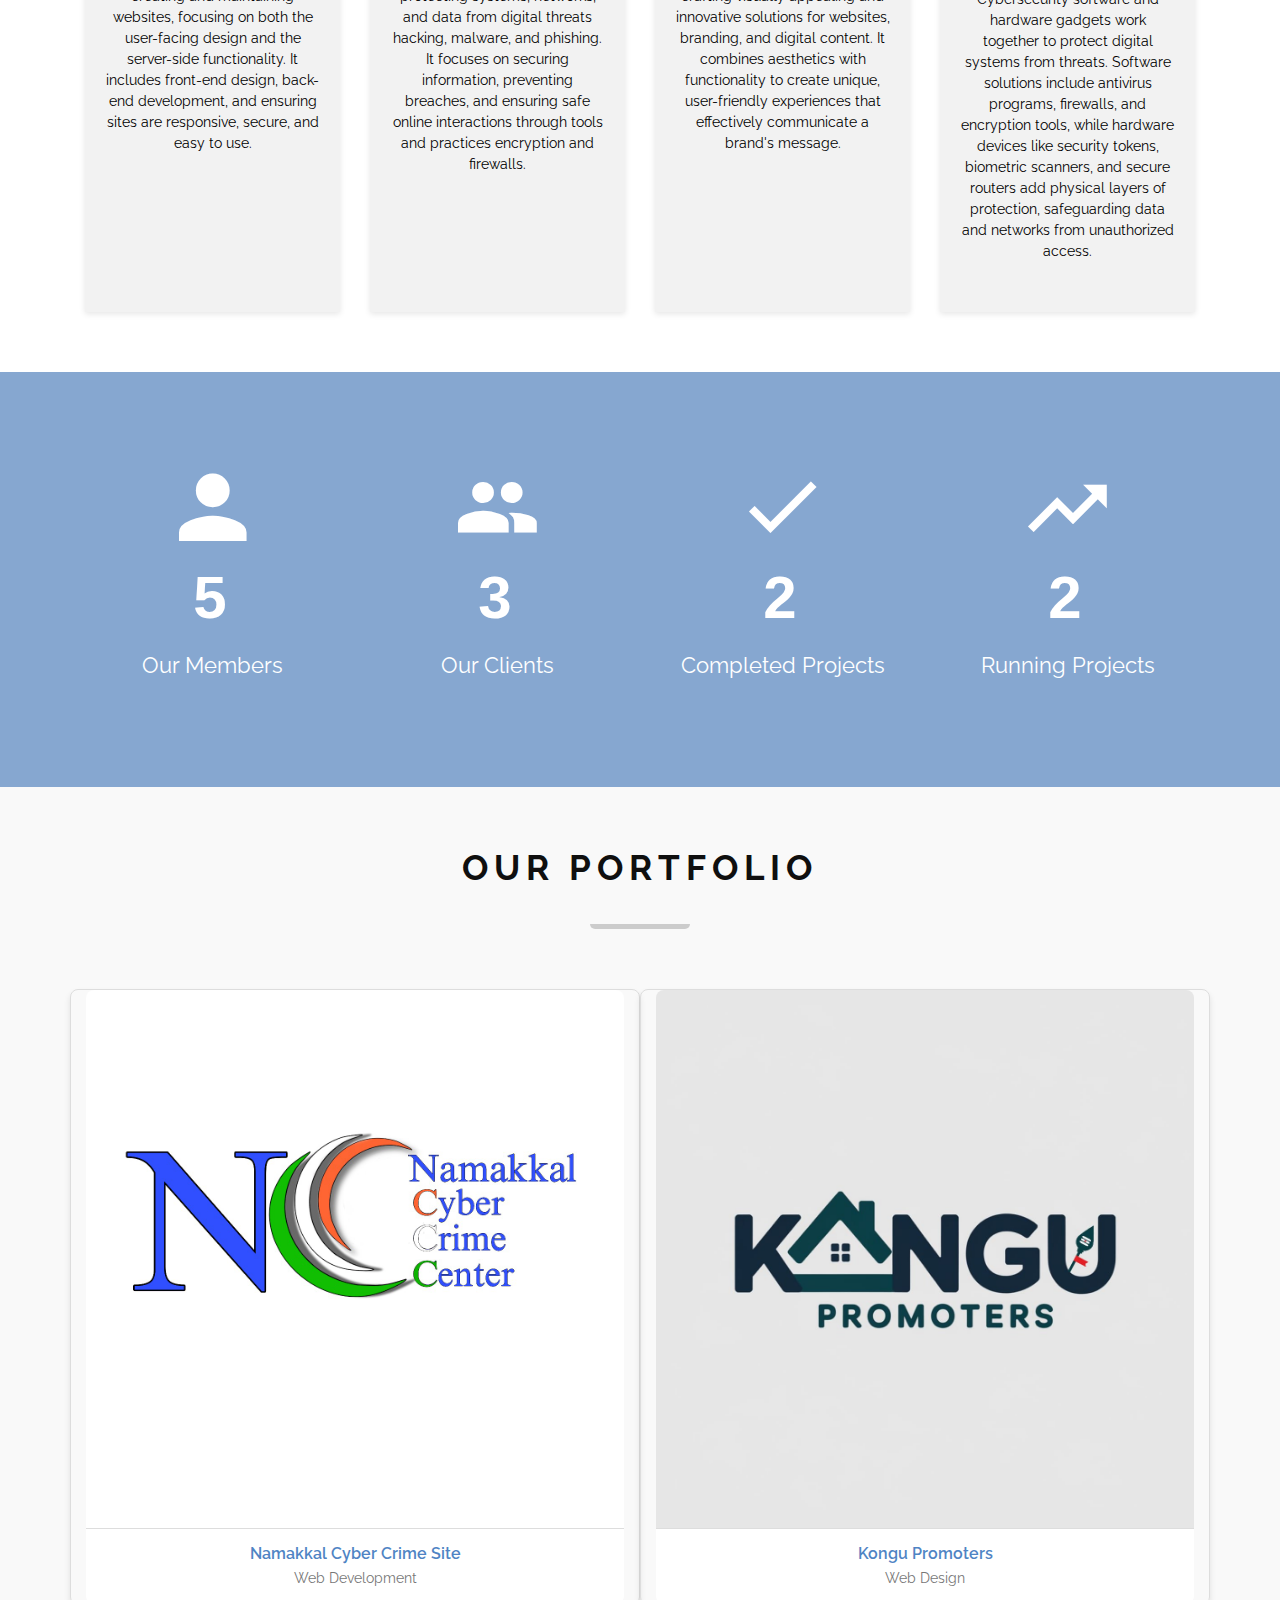
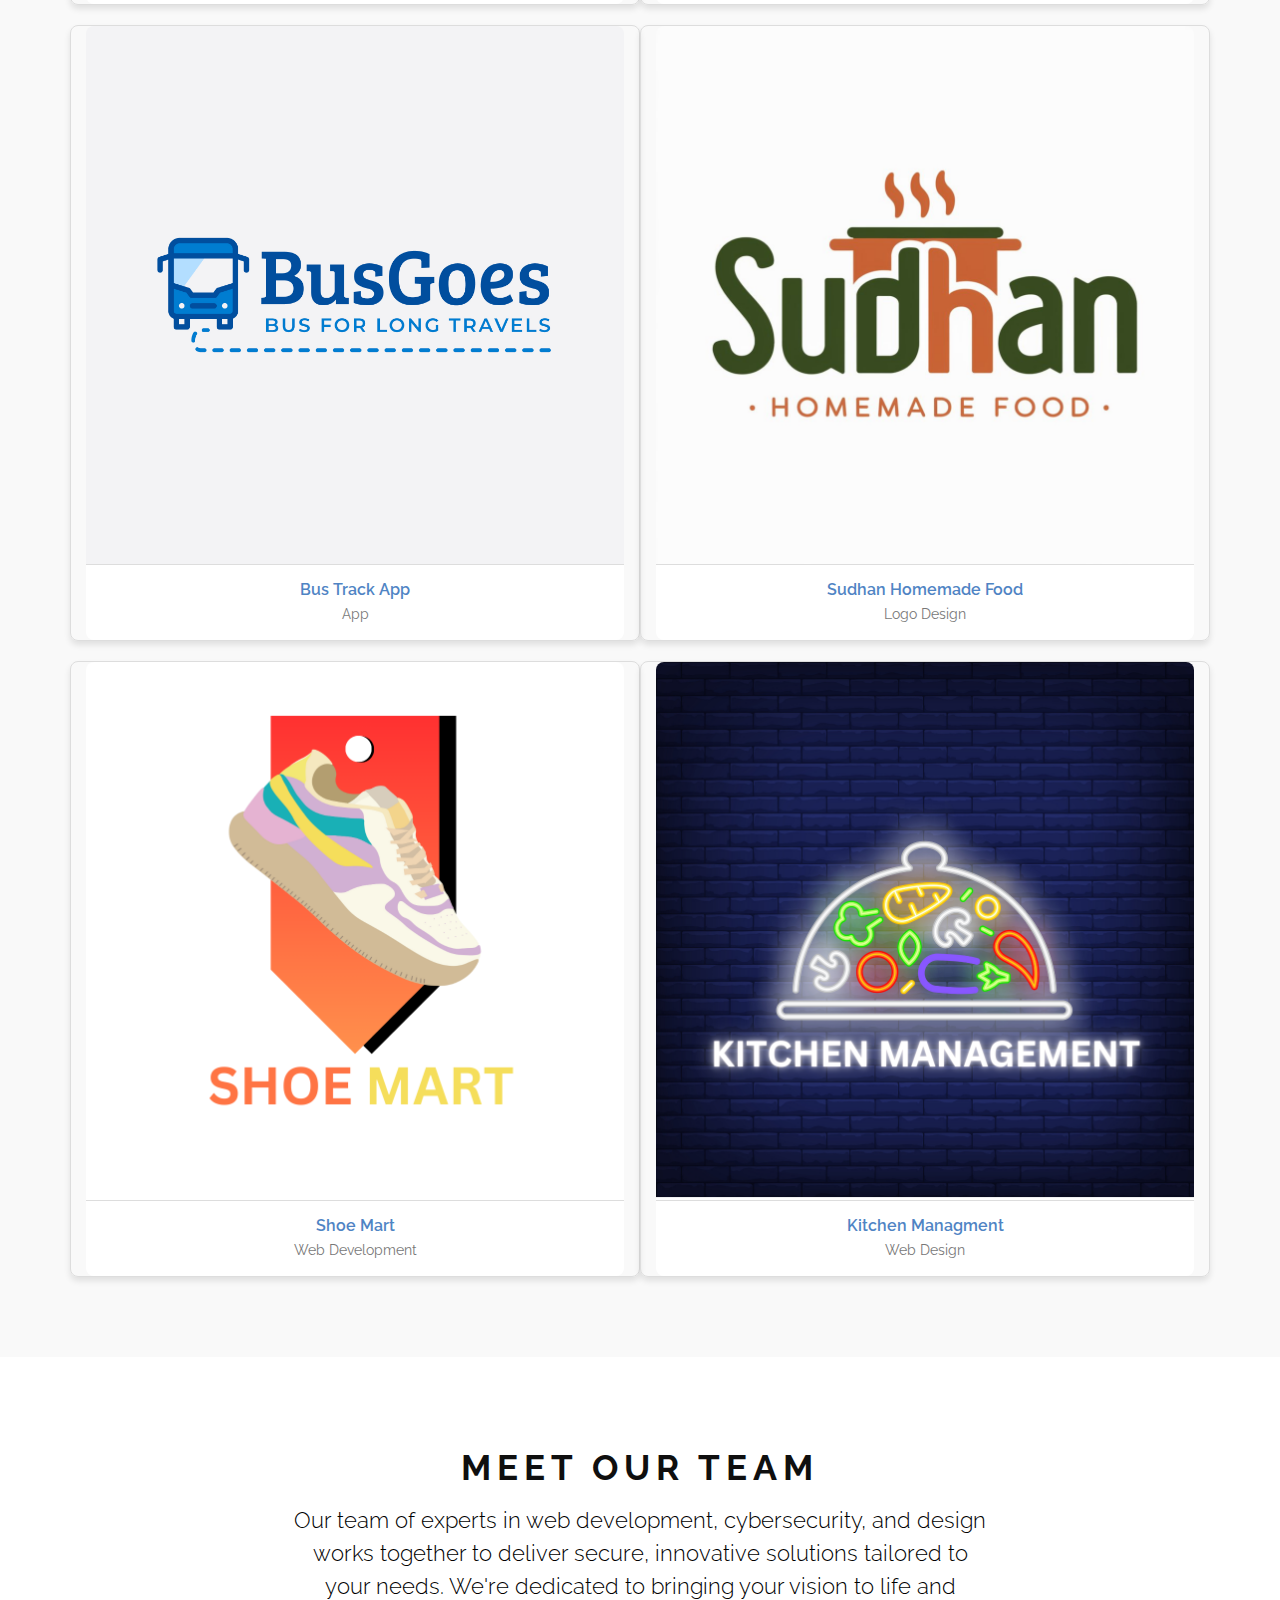
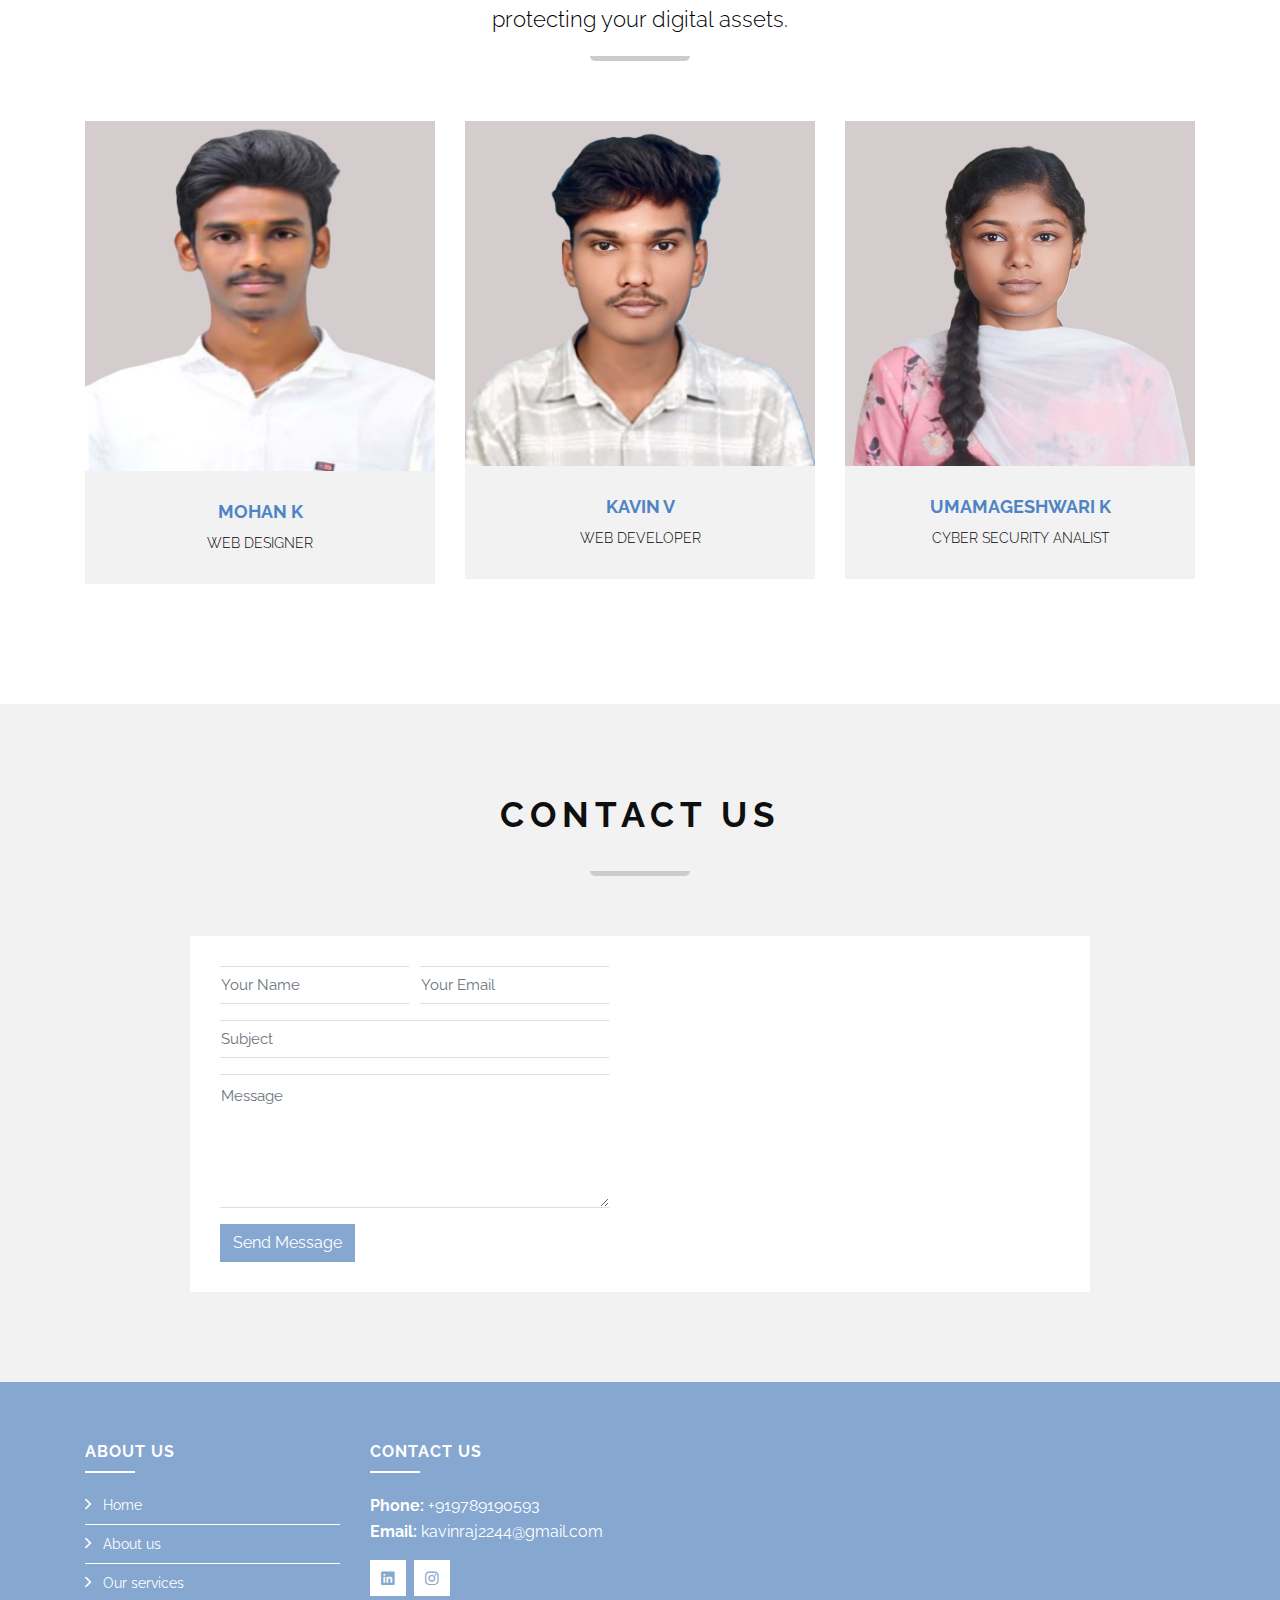
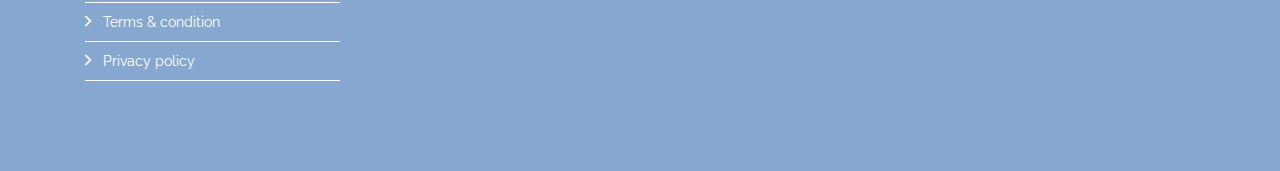
==== commit 0760e735: "Update index.html" ====
--- a/index.html
+++ b/index.html
@@ -242,13 +242,13 @@
                 </div>
             </div>
         </div>
-	   <center>
+	 <!--<center>
 		   <div class="col-md-6">
 			   <div class="carousel-img">
 				   <img src="img/weaver connect.png" width="52%" alt="Image">
 			   </div>
 		   </div>
-	   </center>
+	   </center>-->
         
         <!-- Service End -->
 
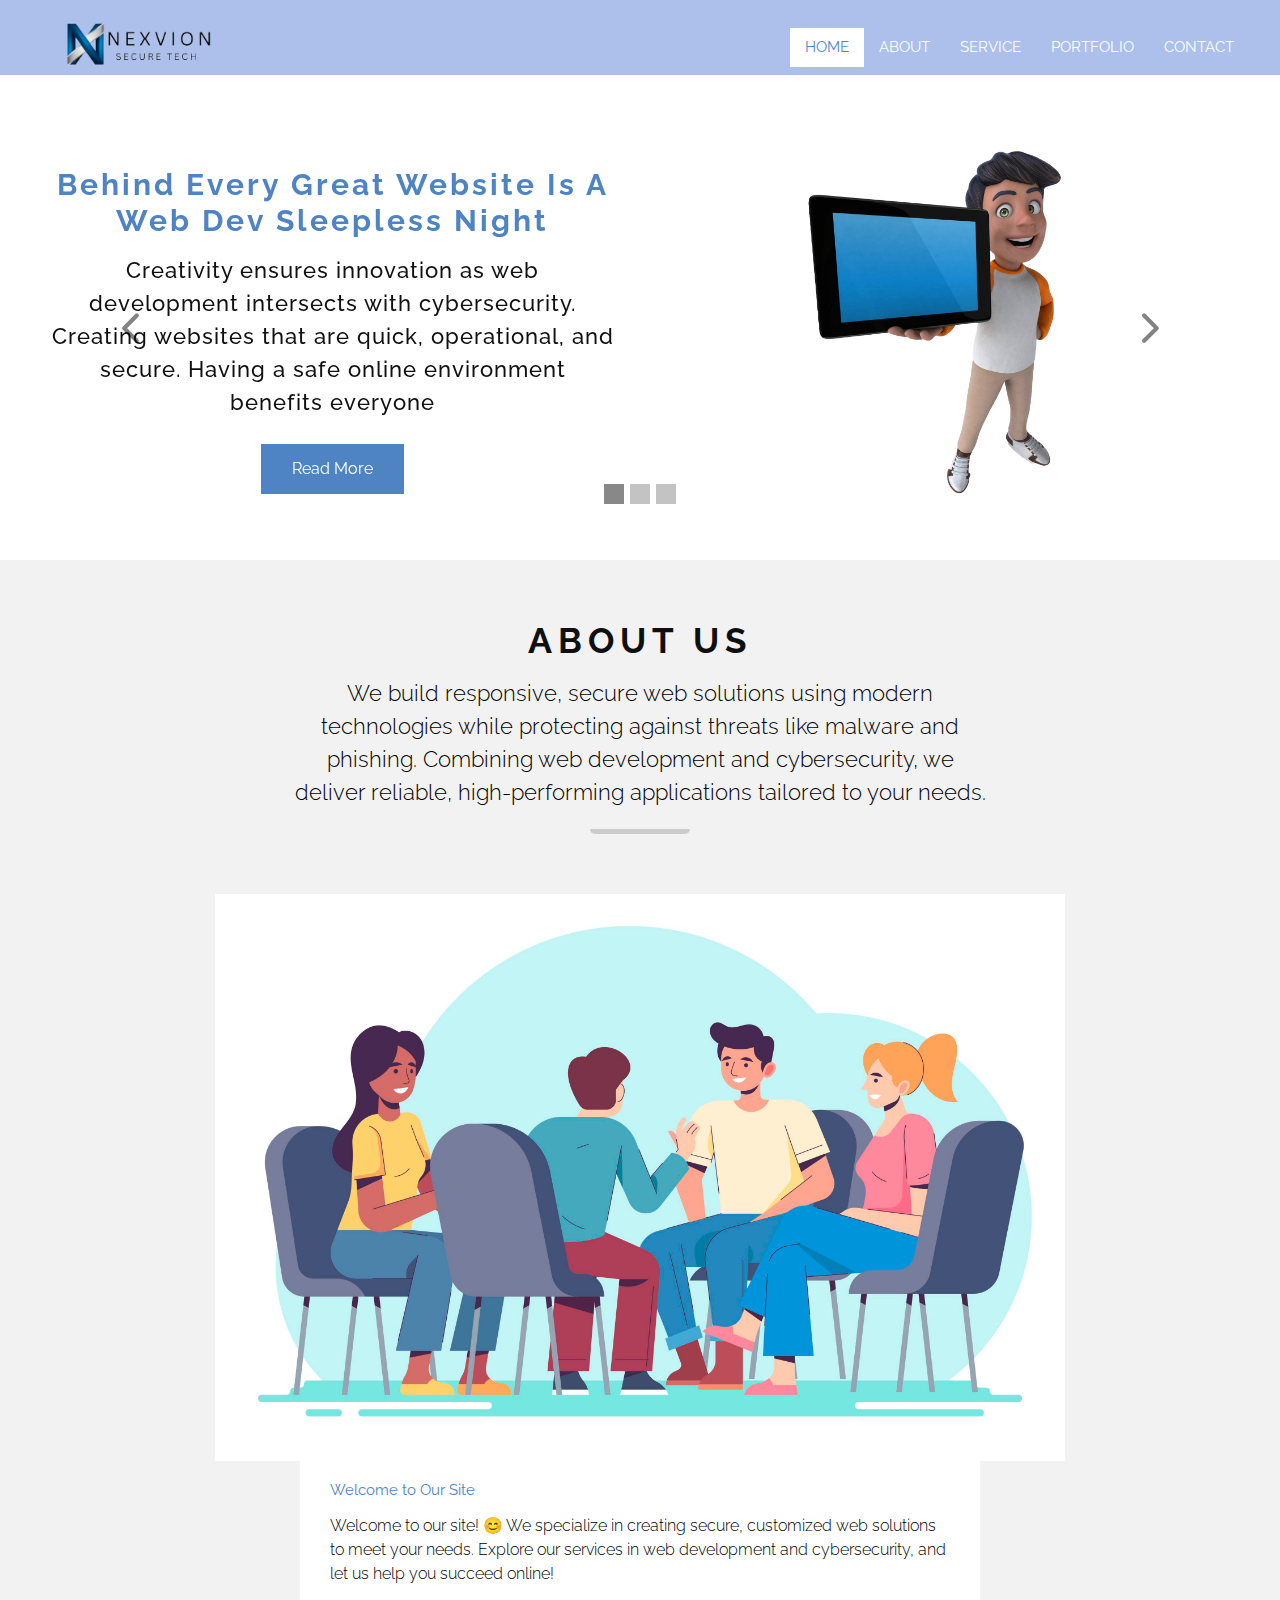
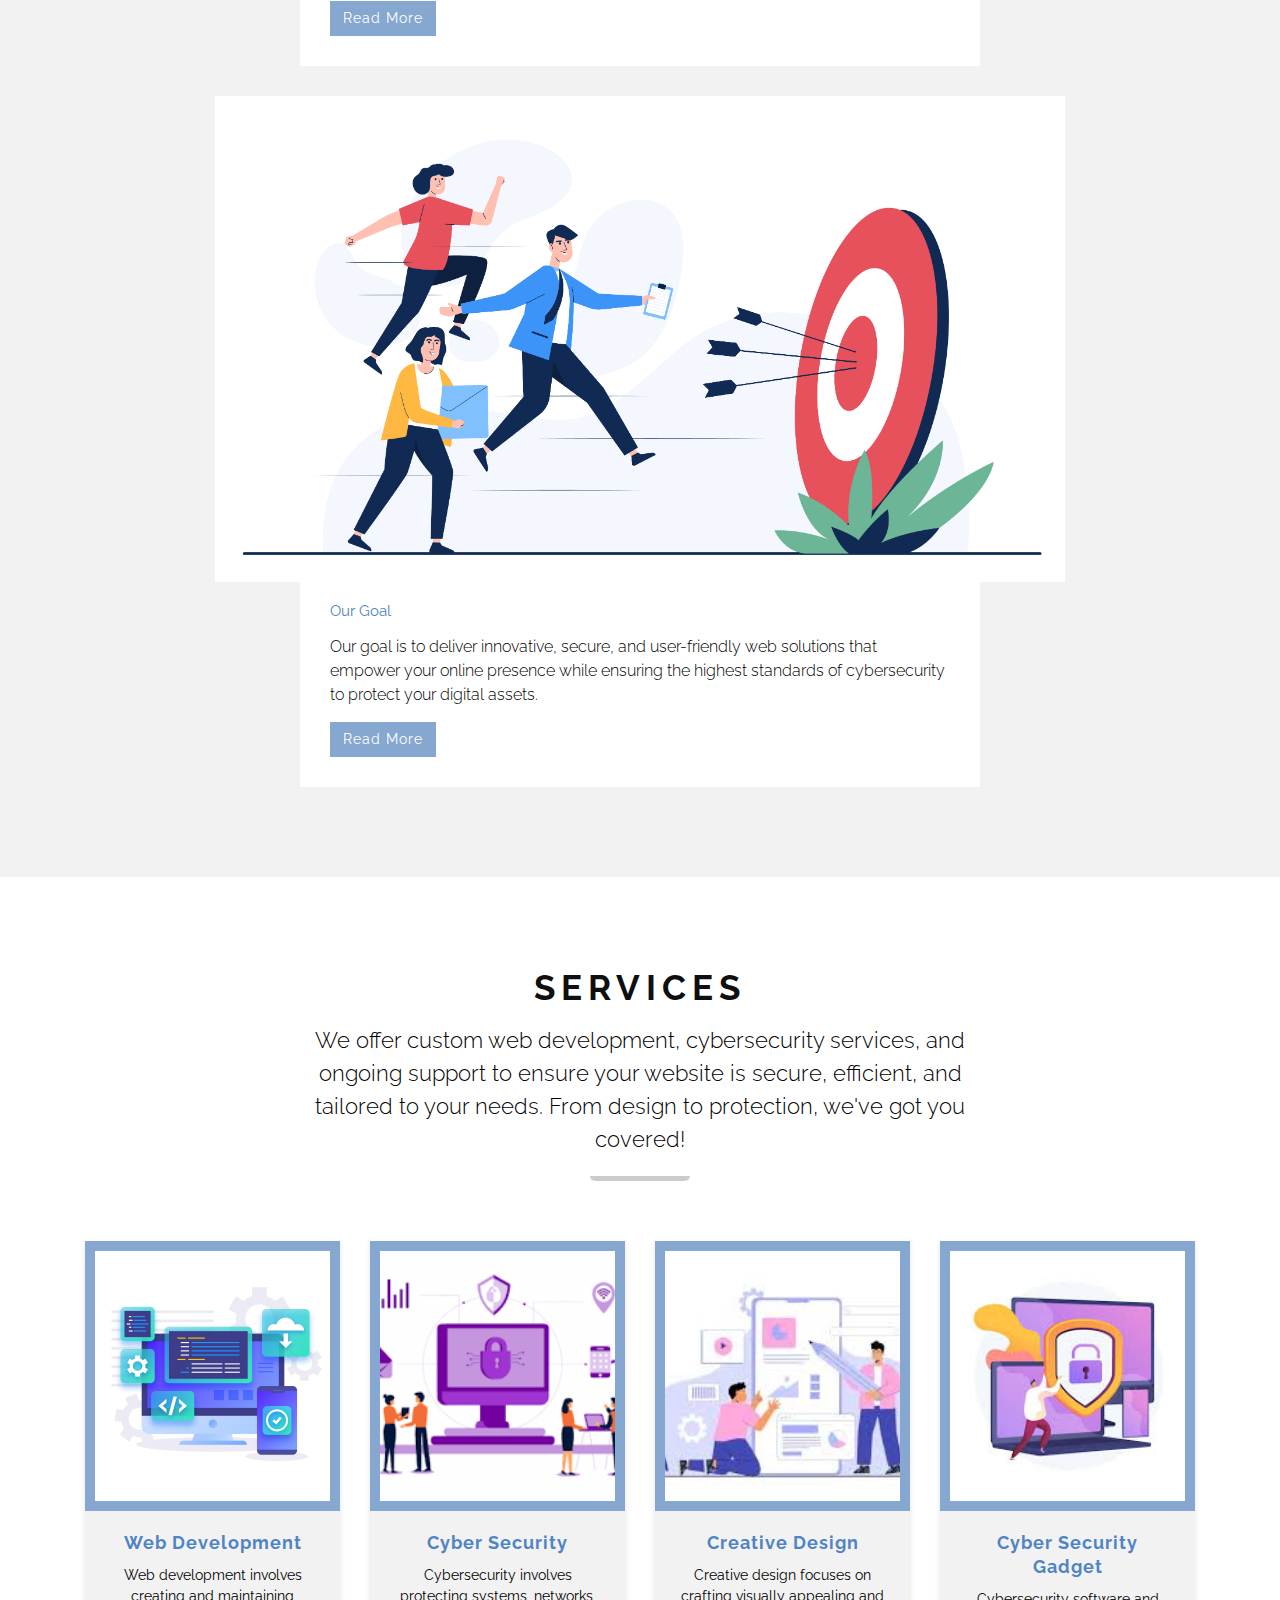
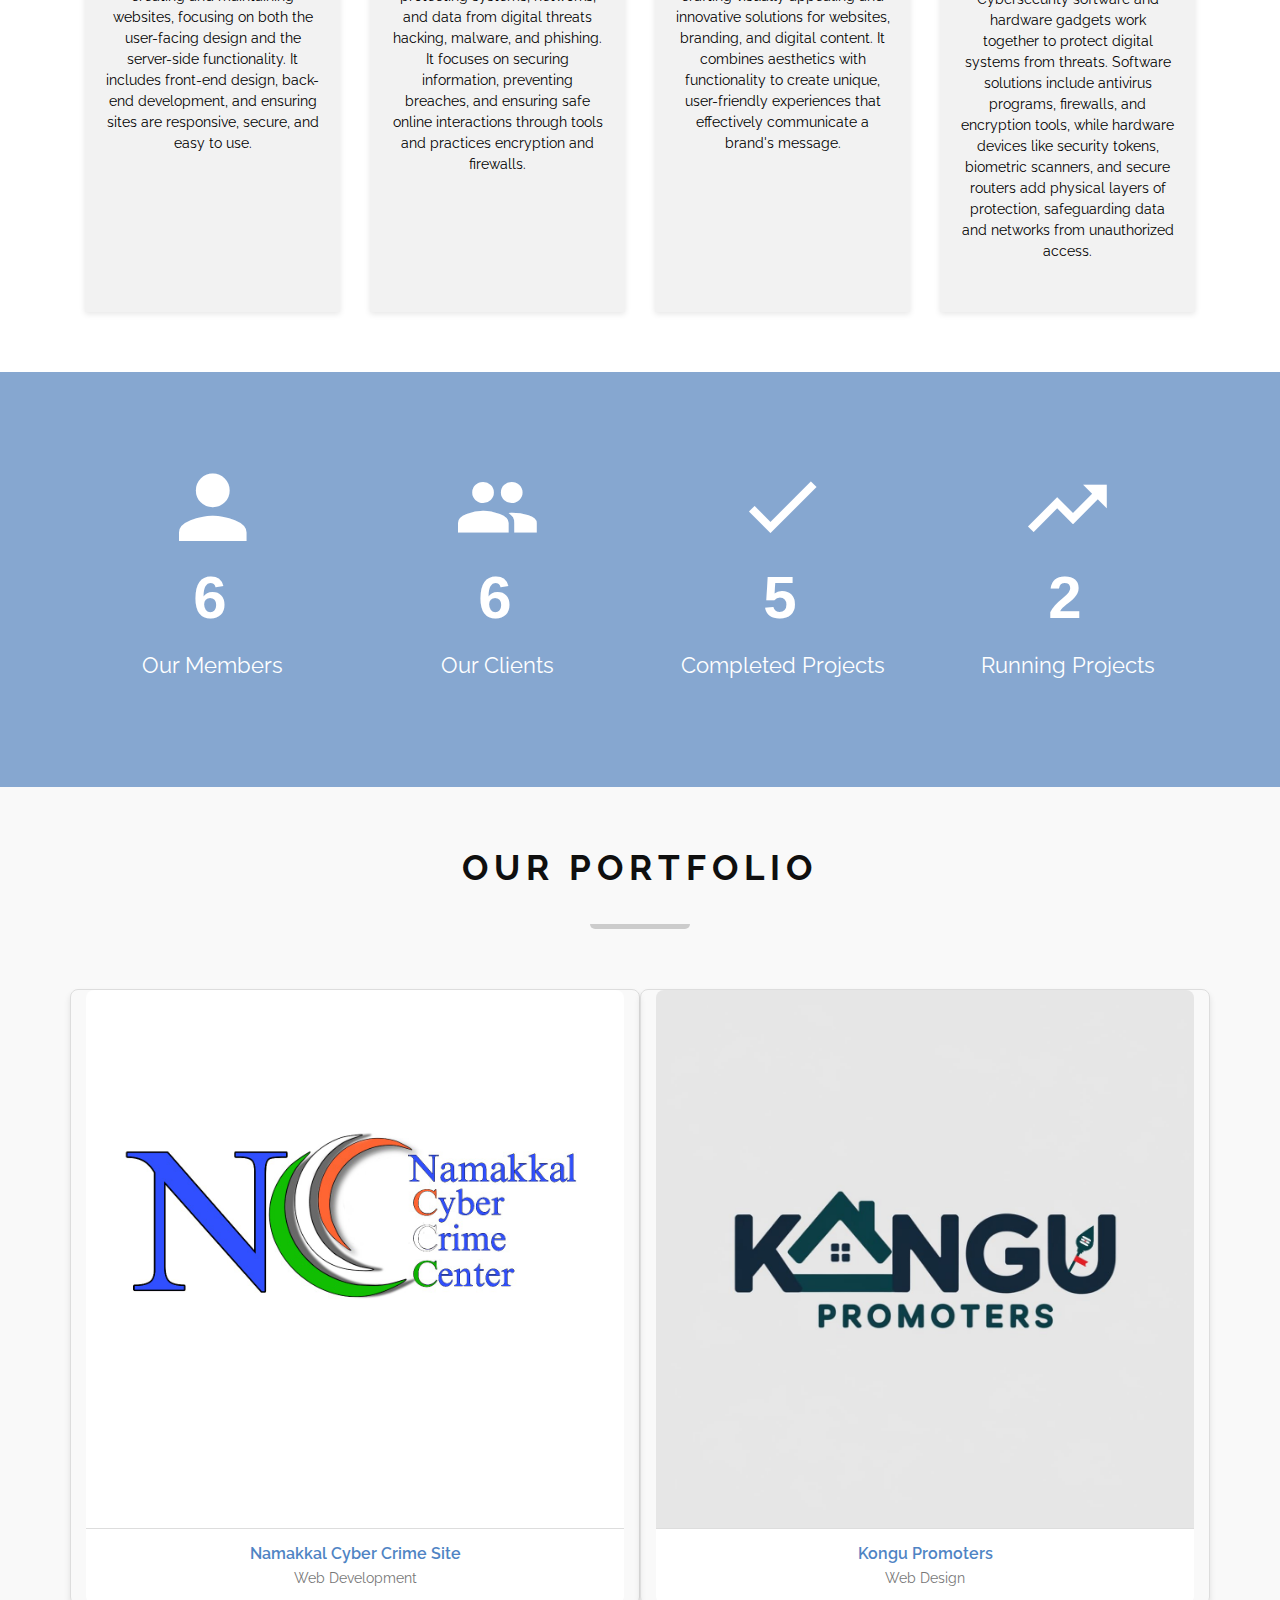
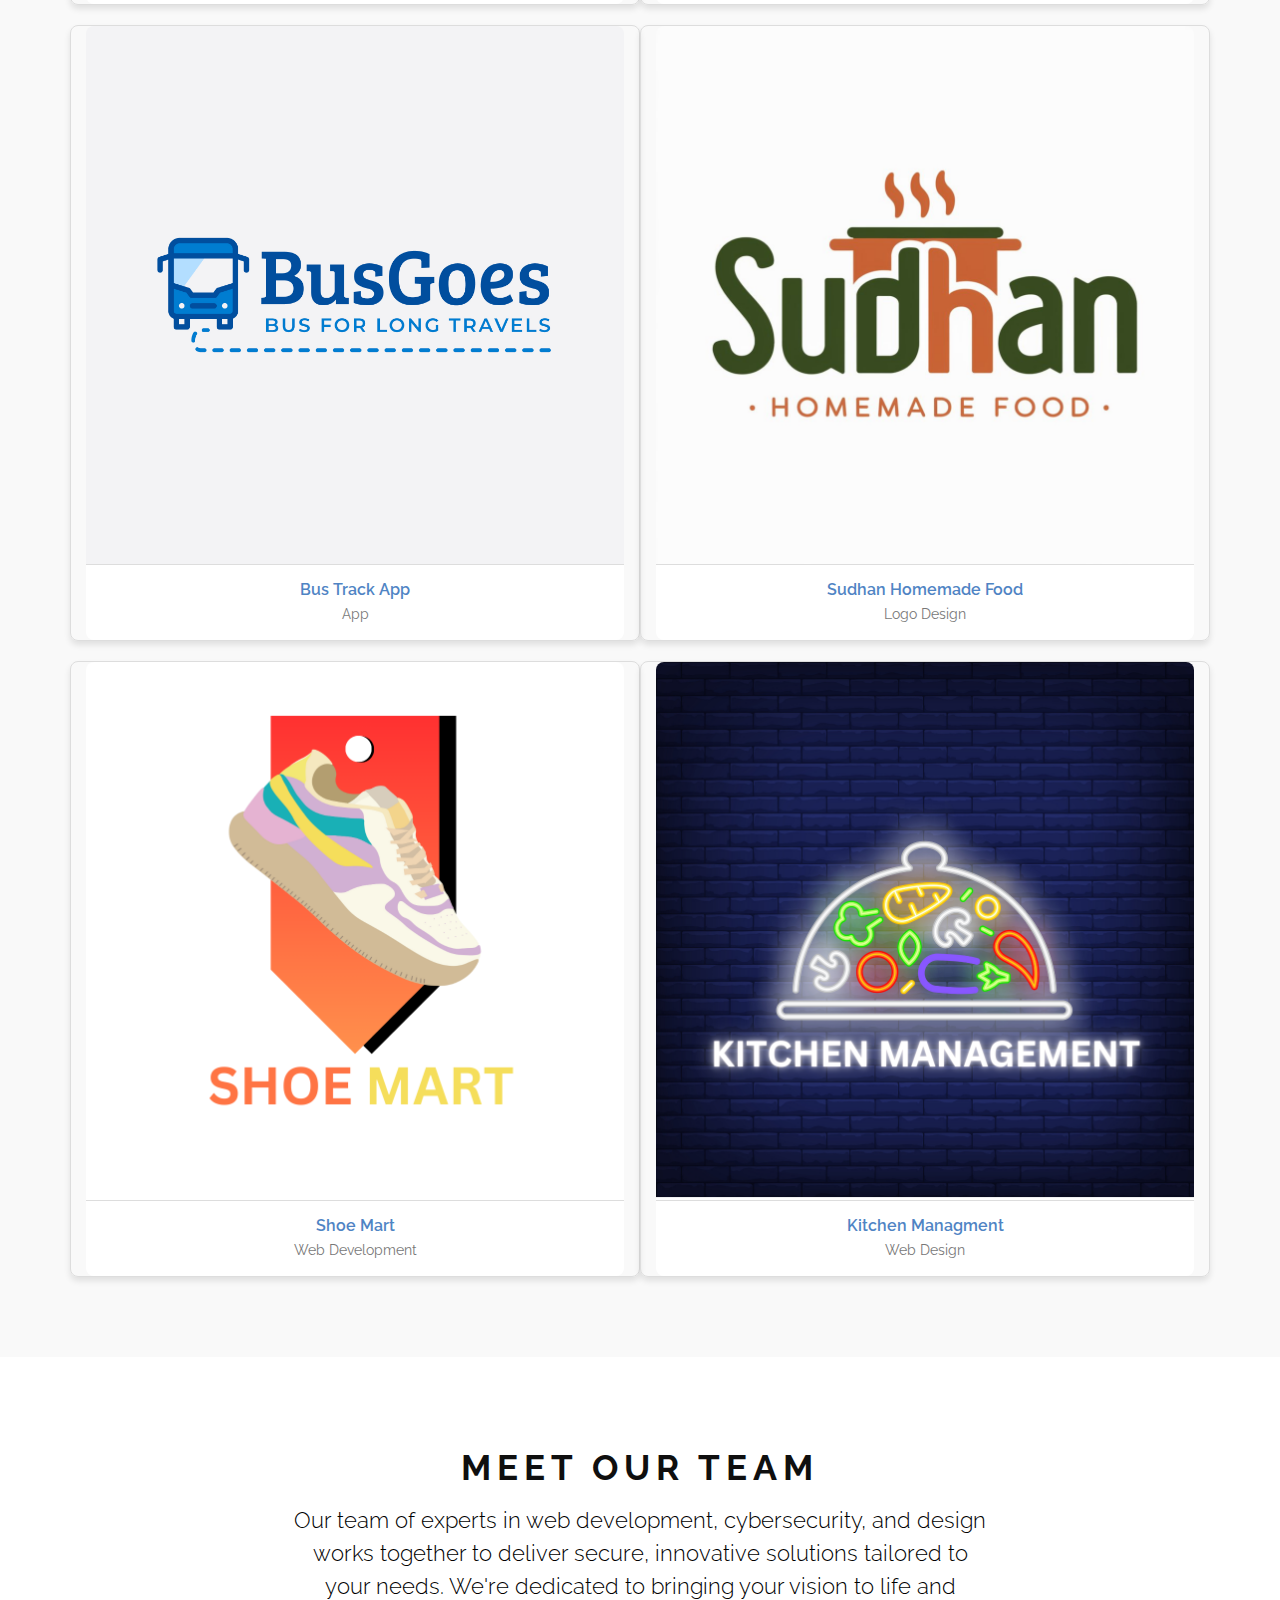
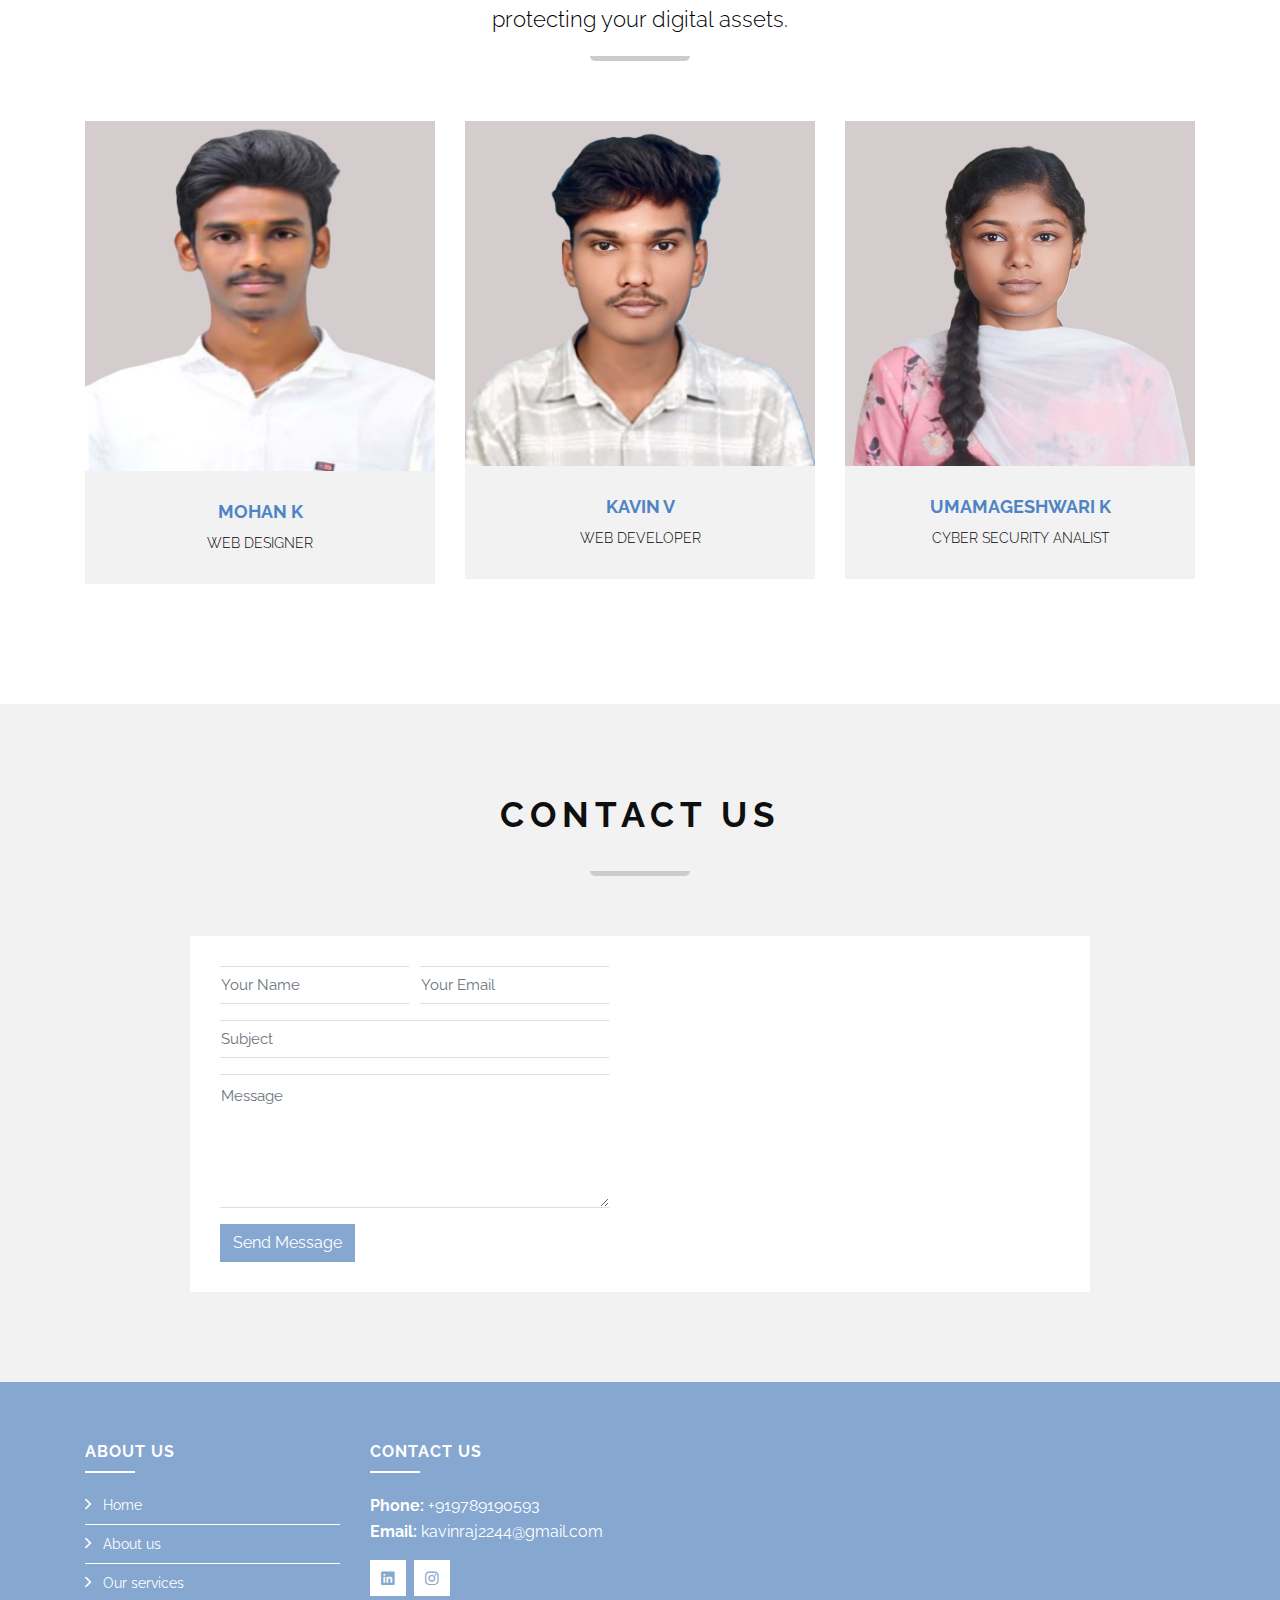
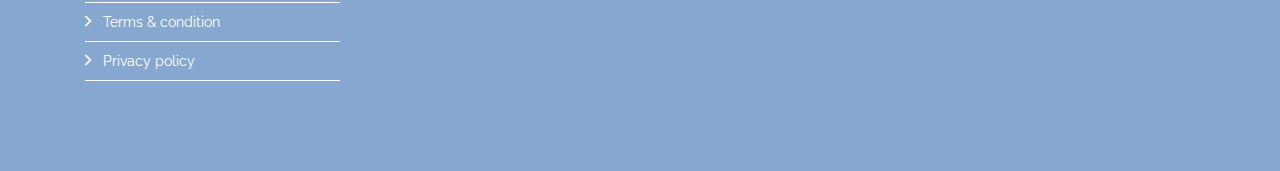
==== commit 111e9a17: "Update index.html" ====
--- a/index.html
+++ b/index.html
@@ -408,19 +408,19 @@
                 <div class="row">
                     <div class="col-lg-3 col-6 text-center">
                         <i class="ion-md-person"></i>
-                        <h2 data-toggle="counter-up">5</h2>
+                        <h2 data-toggle="counter-up">6</h2>
                         <p>Our Members</p>
                     </div>
 
                     <div class="col-lg-3 col-6 text-center">
                         <i class="ion-md-people"></i>
-                        <h2 data-toggle="counter-up">3</h2>
+                        <h2 data-toggle="counter-up">6</h2>
                         <p>Our Clients</p>
                     </div>
 
                     <div class="col-lg-3 col-6 text-center">
                         <i class="ion-md-checkmark"></i>
-                        <h2 data-toggle="counter-up">2</h2>
+                        <h2 data-toggle="counter-up">5</h2>
                         <p>Completed Projects</p>
                     </div>
 
